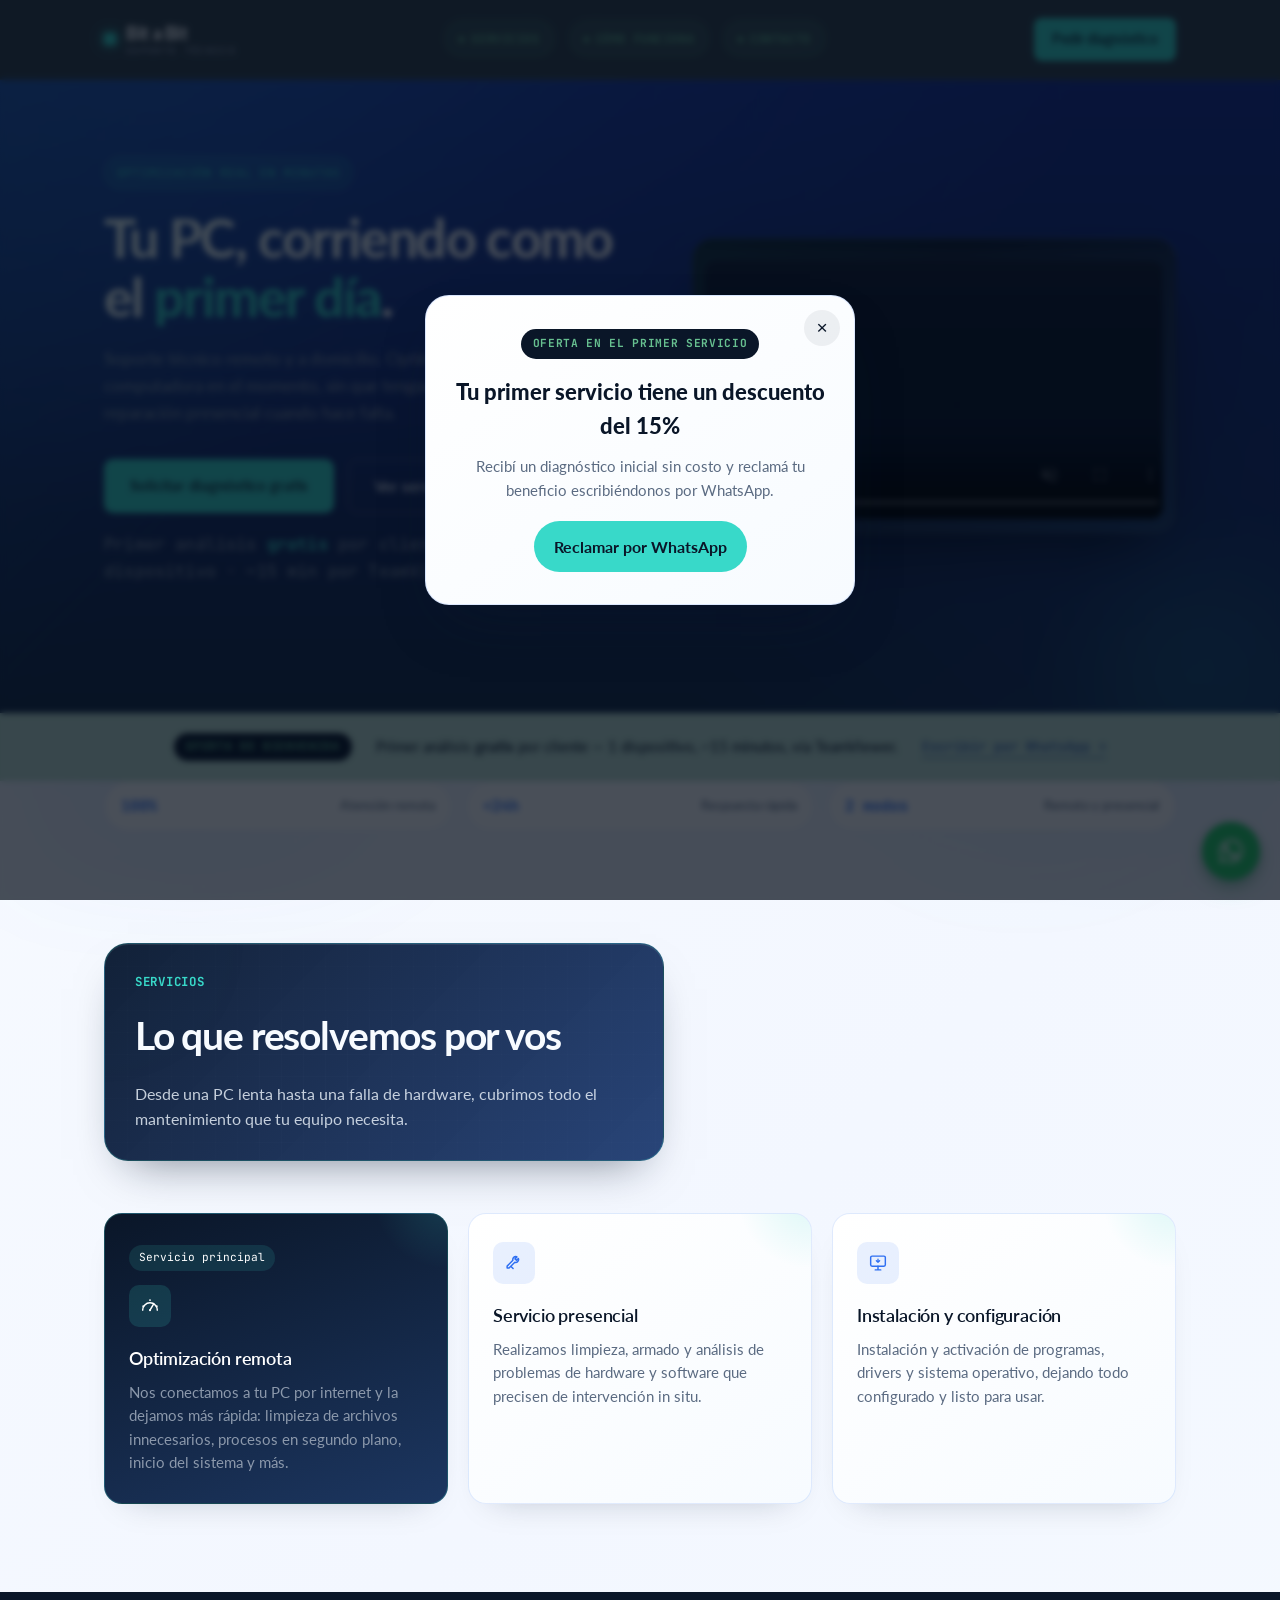
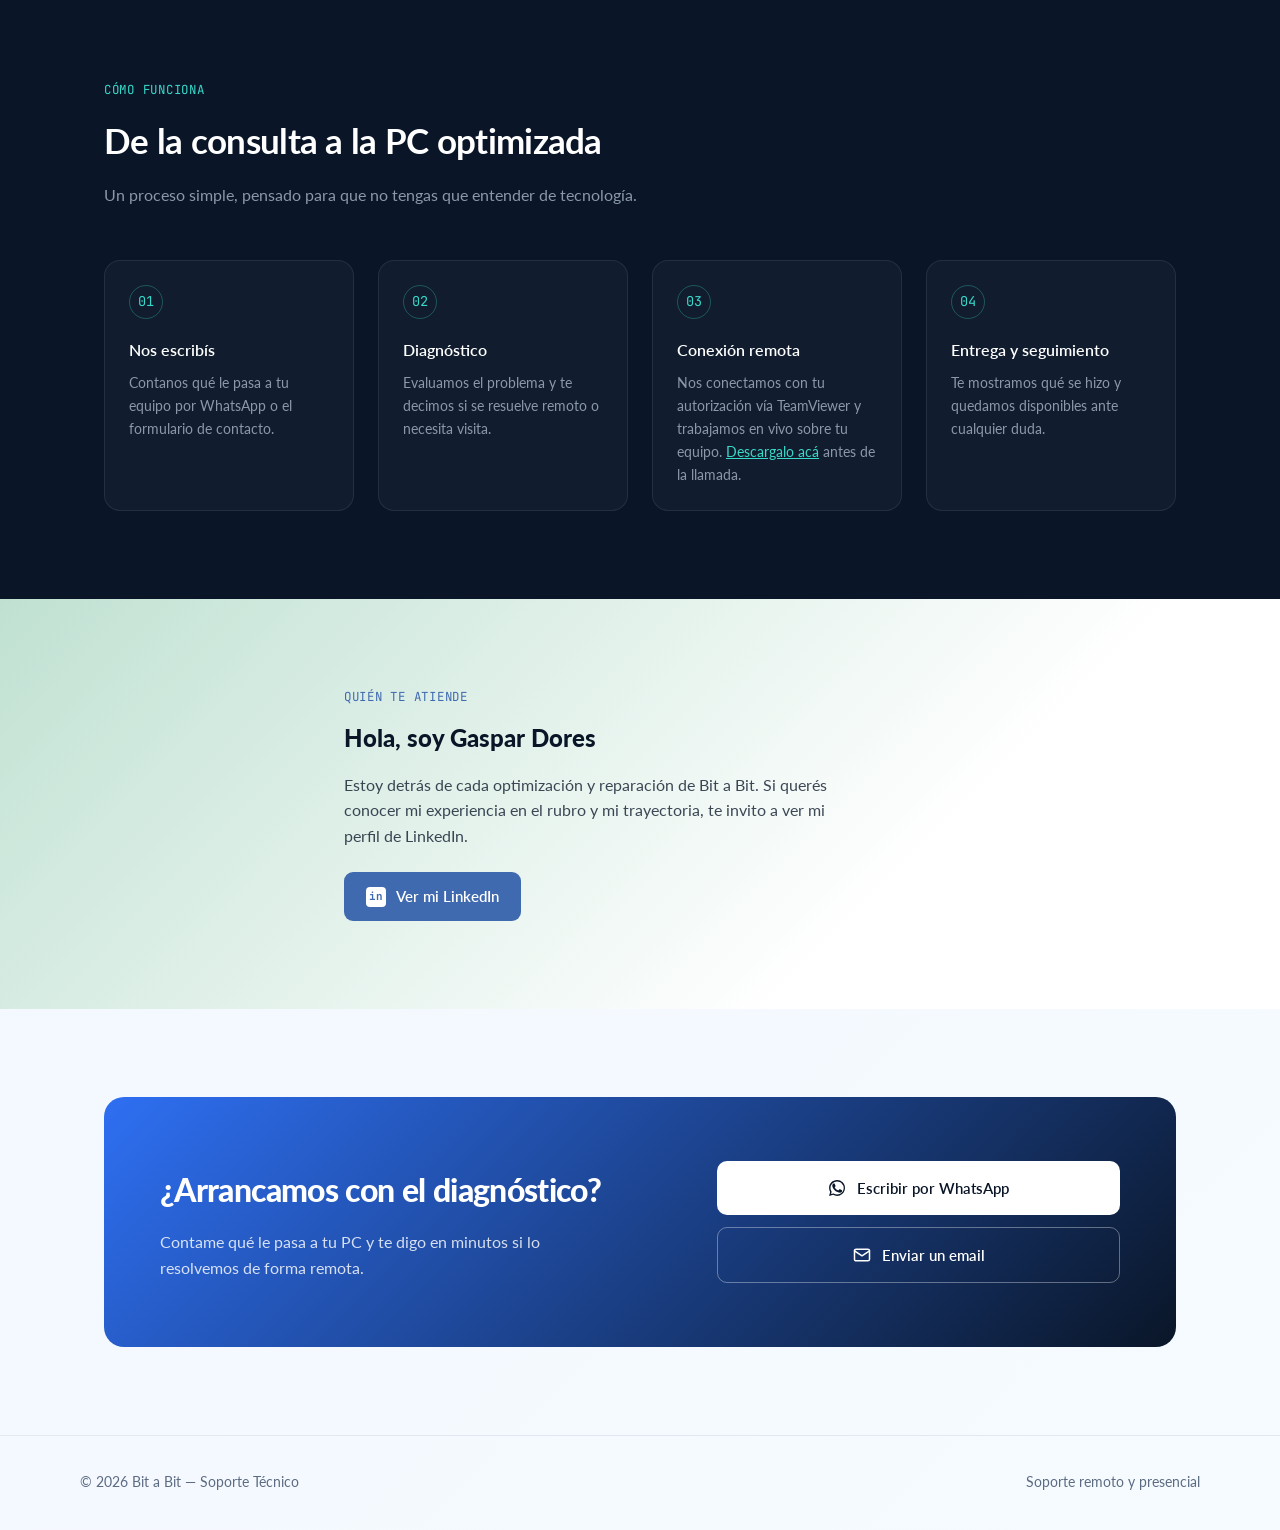
==== index.html @ b6ad1f5f "Add floating WhatsApp button and services catalog page Catalog page and its nav links are kept comme" ====
<!DOCTYPE html>
<html lang="es">
<head>
<meta charset="UTF-8">
<meta name="viewport" content="width=device-width, initial-scale=1.0">
<title>Bit a Bit — Soporte Técnico</title>
<link rel="preconnect" href="https://fonts.googleapis.com">
<link href="https://fonts.googleapis.com/css2?family=Lato:wght@400;500;700;900&family=JetBrains+Mono:wght@400;500;600&display=swap" rel="stylesheet">
<link rel="stylesheet" href="bit-a-bit.css">
<!-- Google Tag Manager -->
<script>(function(w,d,s,l,i){w[l]=w[l]||[];w[l].push({'gtm.start':
new Date().getTime(),event:'gtm.js'});var f=d.getElementsByTagName(s)[0],
j=d.createElement(s),dl=l!='dataLayer'?'&l='+l:'';j.async=true;j.src=
'https://www.googletagmanager.com/gtm.js?id='+i+dl;f.parentNode.insertBefore(j,f);
})(window,document,'script','dataLayer','GTM-MMN7HMH4');</script>
<!-- End Google Tag Manager -->
<script async src="https://www.googletagmanager.com/gtag/js?id=AW-18356510263"></script>
<script>
  window.dataLayer = window.dataLayer || [];
  function gtag(){dataLayer.push(arguments);}
  gtag('js', new Date());

  gtag('config', 'AW-18356510263');
</script>
</head>
<body>
<!-- Google Tag Manager (noscript) -->
<noscript><iframe src="https://www.googletagmanager.com/ns.html?id=GTM-MMN7HMH4"
height="0" width="0" style="display:none;visibility:hidden"></iframe></noscript>
<!-- End Google Tag Manager (noscript) -->
<header>
  <div class="nav">
    <div class="logo">
      <span class="logo-mark"></span>
      <div class="logo-text">
        <span class="logo-name">Bit a Bit</span>
        <span class="logo-sub">Soporte Técnico</span>
      </div>
    </div>
    <ul class="nav-links">
      <li><a href="#servicios">Servicios</a></li>
      <!-- <li><a href="servicios.html">Catálogo</a></li> -->
      <li><a href="#proceso">Cómo funciona</a></li>
      <li><a href="#contacto">Contacto</a></li>
    </ul>
    <a href="#contacto" class="nav-cta">Pedir diagnóstico</a>
  </div>
</header>

<section class="hero">
  <div class="hero-grid wrap">
    <div>
      <div class="hero-badge">Optimización real en minutos</div>
      <h1>Tu PC, corriendo como el <span>primer día</span>.</h1>
      <p>Soporte técnico remoto y a domicilio. Optimizamos tu computadora en el momento, sin que tengas que moverte, y con reparación presencial cuando hace falta.</p>
      <div class="btn-row">
        <a href="#contacto" class="btn-primary">Solicitar diagnóstico gratis</a>
        <a href="#servicios" class="btn-ghost">Ver servicios</a>
      </div>
      <p class="hero-note">Primer análisis <strong>gratis</strong> por cliente · 1 dispositivo · ~15 min por TeamViewer</p>
    </div>

    <div class="hero-video-card">
      <div class="term-bar minimalist-bar"></div>
      <div class="hero-video-shell">
        <div class="video-card active" data-video="0">
          <div class="video-stage">
            <div class="video-caption before">Antes</div>
            <video class="hero-video" autoplay muted playsinline controls poster="https://images.unsplash.com/photo-1518770660439-4636190af475?auto=format&fit=crop&w=1200&q=80">
              <source src="./WhatsApp%20Video%202026-07-29%20at%2013.23.21.mp4" type="video/mp4">
              Tu navegador no soporta reproducción de video.
            </video>
          </div>
        </div>
        <div class="video-card" data-video="1" hidden>
          <div class="video-stage">
            <div class="video-caption after">Después</div>
            <video class="hero-video" autoplay muted playsinline controls poster="https://images.unsplash.com/photo-1518770660439-4636190af475?auto=format&fit=crop&w=1200&q=80">
              <source src="./WhatsApp%20Video%202026-07-29%20at%2013.23.25.mp4" type="video/mp4">
              Tu navegador no soporta reproducción de video.
            </video>
          </div>
        </div>
      </div>
    </div>
  </div>
</section>

<section class="offer">
  <div class="wrap offer-inner">
    <span class="offer-badge">Oferta de bienvenida</span>
    <p>Primer análisis <strong>gratis</strong> por cliente — 1 dispositivo, ~15 minutos, vía TeamViewer.</p>
    <a href="https://wa.me/5491173690680" target="_blank" rel="noopener" class="offer-link">Escribir por WhatsApp →</a>
  </div>
</section>

<section class="trust-strip">
  <div class="wrap trust-strip-inner">
    <div class="trust-pill"><strong>100%</strong><span>Atención remota</span></div>
    <div class="trust-pill"><strong>&lt;24h</strong><span>Respuesta rápida</span></div>
    <div class="trust-pill"><strong>2 modos</strong><span>Remoto y presencial</span></div>
  </div>
</section>

<section id="servicios">
  <div class="wrap">
    <div class="section-head">
      <div class="section-eyebrow">Servicios</div>
      <h2>Lo que resolvemos por vos</h2>
      <p>Desde una PC lenta hasta una falla de hardware, cubrimos todo el mantenimiento que tu equipo necesita.</p>
      <!-- <a href="servicios.html" class="catalog-link">Ver catálogo completo con ejemplos →</a> -->
    </div>
    <div class="services-grid">
      <div class="service-card featured">
        <span class="tag">Servicio principal</span>
        <div class="service-icon">
          <svg viewBox="0 0 24 24" fill="none" stroke="currentColor" stroke-width="1.6" stroke-linecap="round" stroke-linejoin="round">
            <path d="M4 16.5a8 8 0 1 1 16 0"/>
            <path d="M12 16.5 16.2 9.3"/>
            <circle cx="12" cy="16.5" r="1.1" fill="currentColor" stroke="none"/>
            <path d="M4.6 12.2h.01M19.4 12.2h.01M12 5.5h.01" stroke-width="2"/>
          </svg>
        </div>
        <h3>Optimización remota</h3>
        <p>Nos conectamos a tu PC por internet y la dejamos más rápida: limpieza de archivos innecesarios, procesos en segundo plano, inicio del sistema y más.</p>
      </div>
      <div class="service-card">
        <div class="service-icon">
          <svg viewBox="0 0 24 24" fill="none" stroke="currentColor" stroke-width="1.6" stroke-linecap="round" stroke-linejoin="round">
            <path d="M15 5.2a3.2 3.2 0 0 0-4.2 3.9L4.5 15.4v2.1h2.1l6.3-6.3a3.2 3.2 0 0 0 3.9-4.2l-2.1 2.1-1.6-1.6 2.1-2.1z"/>
            <path d="M8.7 15.8 11 18.1"/>
          </svg>
        </div>
        <h3>Servicio presencial</h3>
        <p>Realizamos limpieza, armado y análisis de problemas de hardware y software que precisen de intervención in situ.</p>
      </div>
      <div class="service-card">
        <div class="service-icon">
          <svg viewBox="0 0 24 24" fill="none" stroke="currentColor" stroke-width="1.6" stroke-linecap="round" stroke-linejoin="round">
            <rect x="4" y="4.5" width="16" height="11" rx="1.5"/>
            <path d="M9 19.5h6M12 15.5v4"/>
            <path d="M12 7.8v3.4M10.2 9.6l1.8 1.7 1.8-1.7" stroke-width="1.4"/>
          </svg>
        </div>
        <h3>Instalación y configuración</h3>
        <p>Instalación y activación de programas, drivers y sistema operativo, dejando todo configurado y listo para usar.</p>
      </div>
    </div>
  </div>
</section>

<section class="process" id="proceso">
  <div class="wrap">
    <div class="section-head">
      <div class="section-eyebrow">Cómo funciona</div>
      <h2>De la consulta a la PC optimizada</h2>
      <p>Un proceso simple, pensado para que no tengas que entender de tecnología.</p>
    </div>
    <div class="steps">
      <div class="step">
        <div class="step-num">01</div>
        <h3>Nos escribís</h3>
        <p>Contanos qué le pasa a tu equipo por WhatsApp o el formulario de contacto.</p>
      </div>
      <div class="step">
        <div class="step-num">02</div>
        <h3>Diagnóstico</h3>
        <p>Evaluamos el problema y te decimos si se resuelve remoto o necesita visita.</p>
      </div>
      <div class="step">
        <div class="step-num">03</div>
        <h3>Conexión remota</h3>
        <p>Nos conectamos con tu autorización vía TeamViewer y trabajamos en vivo sobre tu equipo. <a href="https://www.teamviewer.com/en/download/" target="_blank" rel="noopener" style="color:var(--cyan-400);text-decoration:underline;">Descargalo acá</a> antes de la llamada.</p>
      </div>
      <div class="step">
        <div class="step-num">04</div>
        <h3>Entrega y seguimiento</h3>
        <p>Te mostramos qué se hizo y quedamos disponibles ante cualquier duda.</p>
      </div>
    </div>
  </div>
</section>

<section class="about">
  <div class="wrap about-inner">
    <div class="about-text">
      <div class="section-eyebrow" style="color:var(--blue-alt)">Quién te atiende</div>
      <h2>Hola, soy Gaspar Dores</h2>
      <p>Estoy detrás de cada optimización y reparación de Bit a Bit. Si querés conocer mi experiencia en el rubro y mi trayectoria, te invito a ver mi perfil de LinkedIn.</p>
      <a href="https://www.linkedin.com/in/gaspar-dores-20104b178/" target="_blank" rel="noopener" class="linkedin-btn">
        <span class="li-badge">in</span> Ver mi LinkedIn
      </a>
    </div>
  </div>
</section>

<!--
<section id="opiniones">
  <div class="wrap">
    <div class="section-head">
      <div class="section-eyebrow">Opiniones</div>
      <h2>Lo que dicen los clientes</h2>
      <p>Dejá tu comentario y calificá el servicio — nos ayuda a mejorar y a que otros sepan qué esperar.</p>
    </div>

    <div class="reviews-summary" id="reviews-summary" hidden>
      <div class="reviews-score" id="reviews-score">–</div>
      <div>
        <div class="review-stars" id="reviews-score-stars">☆☆☆☆☆</div>
        <div class="reviews-score-sub" id="reviews-score-sub">Todavía no hay opiniones</div>
      </div>
    </div>

    <div class="reviews-grid" id="reviews-grid">
      <p class="reviews-empty">Cargando opiniones…</p>
    </div>

    <form class="review-form" id="review-form" novalidate>
      <h3>Dejá tu opinión</h3>
      <div class="review-form-row">
        <label for="review-name">Nombre</label>
        <input type="text" id="review-name" name="name" maxlength="60" required placeholder="Tu nombre">
      </div>
      <div class="review-form-row">
        <label for="review-service">Servicio (opcional)</label>
        <input type="text" id="review-service" name="service" maxlength="60" placeholder="Ej: Optimización remota">
      </div>
      <div class="review-form-row">
        <label>Calificación</label>
        <div class="star-rating" role="radiogroup" aria-label="Calificación">
          <input type="radio" id="star5" name="rating" value="5" required><label for="star5" title="5 estrellas">★</label>
          <input type="radio" id="star4" name="rating" value="4"><label for="star4" title="4 estrellas">★</label>
          <input type="radio" id="star3" name="rating" value="3"><label for="star3" title="3 estrellas">★</label>
          <input type="radio" id="star2" name="rating" value="2"><label for="star2" title="2 estrellas">★</label>
          <input type="radio" id="star1" name="rating" value="1"><label for="star1" title="1 estrella">★</label>
        </div>
      </div>
      <div class="review-form-row">
        <label for="review-comment">Comentario</label>
        <textarea id="review-comment" name="comment" maxlength="500" rows="4" required placeholder="Contanos tu experiencia..."></textarea>
      </div>
      <input type="text" id="review-website" name="website" class="review-honeypot" tabindex="-1" autocomplete="off" aria-hidden="true">
      <button type="submit" class="btn-primary review-submit">Enviar opinión</button>
      <p class="review-form-note" id="review-form-note" role="status" aria-live="polite"></p>
    </form>
  </div>
</section>
-->

<section id="contacto">
  <div class="wrap">
    <div class="contact">
      <div>
        <h2>¿Arrancamos con el diagnóstico?</h2>
        <p>Contame qué le pasa a tu PC y te digo en minutos si lo resolvemos de forma remota.</p>
      </div>
      <div class="contact-actions">
        <a href="https://wa.me/5491173690680" class="contact-btn">
          <svg viewBox="0 0 24 24" fill="currentColor" aria-hidden="true"><path d="M17.47 14.38c-.29-.14-1.7-.84-1.96-.93-.26-.1-.46-.14-.65.14-.2.29-.75.93-.92 1.12-.17.2-.34.22-.63.08-.29-.15-1.22-.45-2.32-1.43-.86-.76-1.44-1.71-1.61-2-.17-.29-.02-.44.13-.59.13-.13.29-.34.44-.51.15-.17.2-.29.29-.48.1-.2.05-.37-.02-.51-.08-.15-.65-1.56-.89-2.14-.23-.56-.47-.48-.65-.49h-.56c-.2 0-.51.07-.78.37-.26.29-1.02 1-1.02 2.43s1.05 2.82 1.19 3.01c.15.2 2.06 3.14 4.99 4.4.7.3 1.24.48 1.66.61.7.22 1.34.19 1.84.12.56-.08 1.7-.7 1.94-1.37.24-.68.24-1.26.17-1.37-.07-.12-.26-.19-.55-.34z"/><path d="M12.04 2.5c-5.26 0-9.54 4.28-9.54 9.54 0 1.68.44 3.32 1.28 4.76L2.5 21.5l4.85-1.27a9.53 9.53 0 0 0 4.68 1.23h.01c5.26 0 9.54-4.28 9.54-9.54 0-2.55-.99-4.94-2.79-6.75a9.5 9.5 0 0 0-6.75-2.67zm0 17.32h-.01a7.9 7.9 0 0 1-4.03-1.1l-.29-.17-2.88.75.77-2.81-.19-.29a7.9 7.9 0 0 1-1.21-4.16c0-4.36 3.55-7.91 7.92-7.91 2.11 0 4.1.82 5.59 2.32a7.86 7.86 0 0 1 2.32 5.6c0 4.36-3.55 7.77-7.99 7.77z"/></svg>
          Escribir por WhatsApp
        </a>
        <a href="mailto:gaspar.e.dores@gmail.com" class="contact-btn outline">
          <svg viewBox="0 0 24 24" fill="none" stroke="currentColor" stroke-width="1.8" stroke-linecap="round" stroke-linejoin="round" aria-hidden="true"><rect x="3" y="5" width="18" height="14" rx="2"/><path d="m3 7 9 6 9-6"/></svg>
          Enviar un email
        </a>
      </div>
    </div>
  </div>
</section>

<div id="welcome-popup" class="welcome-popup" hidden role="dialog" aria-modal="true" aria-labelledby="welcome-popup-title">
  <div class="welcome-popup-backdrop" data-close="true"></div>
  <div class="welcome-popup-card">
    <button class="welcome-popup-close" type="button" aria-label="Cerrar popup">×</button>
    <span class="welcome-popup-badge">Oferta en el primer servicio</span>
    <h3 id="welcome-popup-title">Tu primer servicio tiene un descuento del 15%</h3>
    <p>Recibí un diagnóstico inicial sin costo y reclamá tu beneficio escribiéndonos por WhatsApp.</p>
    <a href="https://wa.me/5491173690680?text=Hola%20Bit%20a%20Bit,%20quiero%20reclamar%20mi%20an%C3%A1lisis%20gratuito" class="welcome-popup-cta" target="_blank" rel="noopener" data-gtm-click="whatsapp-popup">Reclamar por WhatsApp</a>
  </div>
</div>

<a href="https://wa.me/5491173690680?text=Hola%20Bit%20a%20Bit%2C%20quiero%20hacer%20una%20consulta" class="whatsapp-float" target="_blank" rel="noopener" aria-label="Escribir por WhatsApp" data-gtm-click="whatsapp-float">
  <svg viewBox="0 0 24 24" fill="currentColor" aria-hidden="true"><path d="M17.47 14.38c-.29-.14-1.7-.84-1.96-.93-.26-.1-.46-.14-.65.14-.2.29-.75.93-.92 1.12-.17.2-.34.22-.63.08-.29-.15-1.22-.45-2.32-1.43-.86-.76-1.44-1.71-1.61-2-.17-.29-.02-.44.13-.59.13-.13.29-.34.44-.51.15-.17.2-.29.29-.48.1-.2.05-.37-.02-.51-.08-.15-.65-1.56-.89-2.14-.23-.56-.47-.48-.65-.49h-.56c-.2 0-.51.07-.78.37-.26.29-1.02 1-1.02 2.43s1.05 2.82 1.19 3.01c.15.2 2.06 3.14 4.99 4.4.7.3 1.24.48 1.66.61.7.22 1.34.19 1.84.12.56-.08 1.7-.7 1.94-1.37.24-.68.24-1.26.17-1.37-.07-.12-.26-.19-.55-.34z"/><path d="M12.04 2.5c-5.26 0-9.54 4.28-9.54 9.54 0 1.68.44 3.32 1.28 4.76L2.5 21.5l4.85-1.27a9.53 9.53 0 0 0 4.68 1.23h.01c5.26 0 9.54-4.28 9.54-9.54 0-2.55-.99-4.94-2.79-6.75a9.5 9.5 0 0 0-6.75-2.67zm0 17.32h-.01a7.9 7.9 0 0 1-4.03-1.1l-.29-.17-2.88.75.77-2.81-.19-.29a7.9 7.9 0 0 1-1.21-4.16c0-4.36 3.55-7.91 7.92-7.91 2.11 0 4.1.82 5.59 2.32a7.86 7.86 0 0 1 2.32 5.6c0 4.36-3.55 7.77-7.99 7.77z"/></svg>
</a>

<footer>
  <div class="footer-inner">
    <div>© 2026 Bit a Bit — Soporte Técnico</div>
    <div>Soporte remoto y presencial</div>
  </div>
</footer>

<script>
  const popup = document.getElementById('welcome-popup');
  const popupStorageKey = 'bitabit-welcome-popup-shown';

  function closeWelcomePopup(){
    if (!popup) return;
    popup.hidden = true;
    localStorage.setItem(popupStorageKey, '1');
  }

  if (popup && !localStorage.getItem(popupStorageKey)) {
    window.setTimeout(() => {
      popup.hidden = false;
    }, 800);
  }

  popup?.querySelector('.welcome-popup-close')?.addEventListener('click', closeWelcomePopup);
  popup?.querySelector('.welcome-popup-backdrop')?.addEventListener('click', closeWelcomePopup);
  document.addEventListener('click', (event) => {
    const popupTarget = event.target.closest('[data-gtm-click="whatsapp-popup"]');
    if (popupTarget) {
      window.dataLayer = window.dataLayer || [];
      window.dataLayer.push({
        event: 'whatsapp_popup_click',
        eventCategory: 'popup',
        eventAction: 'click_whatsapp',
        eventLabel: 'welcome_popup'
      });
    }

    const floatTarget = event.target.closest('[data-gtm-click="whatsapp-float"]');
    if (floatTarget) {
      window.dataLayer = window.dataLayer || [];
      window.dataLayer.push({
        event: 'whatsapp_float_click',
        eventCategory: 'floating_button',
        eventAction: 'click_whatsapp',
        eventLabel: 'floating_whatsapp'
      });
    }
  });
  document.addEventListener('keydown', (event) => {
    if (event.key === 'Escape' && popup && !popup.hidden) {
      closeWelcomePopup();
    }
  });

  let currentVideo = 0;
  const videos = Array.from(document.querySelectorAll('.video-card'));
  const videoElements = videos.map((videoCard) => videoCard.querySelector('video'));

  function showVideo(index){
    currentVideo = (index + videos.length) % videos.length;
    videos.forEach((videoCard, videoIndex) => {
      const isActive = videoIndex === currentVideo;
      videoCard.hidden = !isActive;
      const video = videoCard.querySelector('video');

      if (isActive) {
        video.currentTime = 0;
        video.play().catch(() => {});
      } else {
        video.pause();
      }
    });
  }

  if(videos.length){
    showVideo(0);
    videoElements.forEach((video) => {
      video.addEventListener('ended', () => {
        showVideo(currentVideo + 1);
      });
    });
  }
</script>

<!--
<script type="module">
  import { initializeApp } from "https://www.gstatic.com/firebasejs/10.13.0/firebase-app.js";
  import {
    getFirestore, collection, addDoc, serverTimestamp,
    query, orderBy, limit, onSnapshot
  } from "https://www.gstatic.com/firebasejs/10.13.0/firebase-firestore.js";

  // TODO: reemplazar con la configuración de tu proyecto Firebase
  // (Firebase Console > Configuración del proyecto > Tus apps > SDK setup and configuration)
  const firebaseConfig = {
    apiKey: "TU_API_KEY",
    authDomain: "TU_PROYECTO.firebaseapp.com",
    projectId: "TU_PROYECTO",
    storageBucket: "TU_PROYECTO.appspot.com",
    messagingSenderId: "TU_SENDER_ID",
    appId: "TU_APP_ID"
  };

  const reviewsGrid = document.getElementById('reviews-grid');
  const summaryEl = document.getElementById('reviews-summary');
  const scoreEl = document.getElementById('reviews-score');
  const scoreStarsEl = document.getElementById('reviews-score-stars');
  const scoreSubEl = document.getElementById('reviews-score-sub');
  const form = document.getElementById('review-form');
  const formNote = document.getElementById('review-form-note');

  function starString(n){
    const full = Math.min(5, Math.max(0, Math.round(n)));
    return '★★★★★☆☆☆☆☆'.slice(5 - full, 10 - full);
  }

  function escapeHtml(str){
    const div = document.createElement('div');
    div.textContent = str;
    return div.innerHTML;
  }

  function renderReviews(docs){
    if (!docs.length){
      reviewsGrid.innerHTML = '<p class="reviews-empty">Sé el primero en dejar tu opinión.</p>';
      summaryEl.hidden = true;
      return;
    }

    let sum = 0;
    reviewsGrid.innerHTML = docs.map((data) => {
      sum += data.rating;
      const initials = (data.name || '').trim().slice(0, 2).toUpperCase() || 'NC';
      return `
        <div class="review-card">
          <div class="review-stars">${starString(data.rating)}</div>
          <p class="review-text">"${escapeHtml(data.comment || '')}"</p>
          <div class="review-author">
            <div class="review-avatar">${escapeHtml(initials)}</div>
            <div>
              <div class="review-name">${escapeHtml(data.name || 'Cliente')}</div>
              ${data.service ? `<div class="review-meta">${escapeHtml(data.service)}</div>` : ''}
            </div>
          </div>
        </div>`;
    }).join('');

    const avg = sum / docs.length;
    scoreEl.textContent = avg.toFixed(1);
    scoreStarsEl.textContent = starString(avg);
    scoreSubEl.textContent = `Basado en ${docs.length} opinión${docs.length === 1 ? '' : 'es'}`;
    summaryEl.hidden = false;
  }

  try {
    const app = initializeApp(firebaseConfig);
    const db = getFirestore(app);
    const reviewsQuery = query(collection(db, 'reviews'), orderBy('createdAt', 'desc'), limit(30));

    onSnapshot(reviewsQuery, (snapshot) => {
      renderReviews(snapshot.docs.map((d) => d.data()));
    }, (error) => {
      console.error('Error cargando opiniones', error);
      reviewsGrid.innerHTML = '<p class="reviews-empty">No se pudieron cargar las opiniones.</p>';
    });

    form?.addEventListener('submit', async (event) => {
      event.preventDefault();
      formNote.textContent = '';
      formNote.className = 'review-form-note';

      const nameInput = form.querySelector('#review-name');
      const commentInput = form.querySelector('#review-comment');
      const serviceInput = form.querySelector('#review-service');
      const ratingInput = form.querySelector('input[name="rating"]:checked');
      const honeypot = form.querySelector('#review-website');

      if (honeypot.value) return;

      const name = nameInput.value.trim();
      const comment = commentInput.value.trim();
      const service = serviceInput.value.trim();
      const rating = ratingInput ? Number(ratingInput.value) : 0;

      if (!name || !comment || !rating){
        formNote.textContent = 'Completá tu nombre, una calificación y un comentario.';
        formNote.className = 'review-form-note error';
        return;
      }

      const cooldownKey = 'bitabit-last-review';
      const last = Number(localStorage.getItem(cooldownKey) || 0);
      if (Date.now() - last < 60000){
        formNote.textContent = 'Ya enviaste una opinión hace poco, ¡gracias!';
        formNote.className = 'review-form-note error';
        return;
      }

      const submitBtn = form.querySelector('.review-submit');
      submitBtn.disabled = true;

      try {
        await addDoc(collection(db, 'reviews'), {
          name: name.slice(0, 60),
          service: service.slice(0, 60),
          comment: comment.slice(0, 500),
          rating,
          createdAt: serverTimestamp()
        });
        localStorage.setItem(cooldownKey, String(Date.now()));
        form.reset();
        formNote.textContent = '¡Gracias por tu opinión!';
        formNote.className = 'review-form-note success';
      } catch (error) {
        console.error('Error enviando opinión', error);
        formNote.textContent = 'No se pudo enviar. Probá de nuevo en un momento.';
        formNote.className = 'review-form-note error';
      } finally {
        submitBtn.disabled = false;
      }
    });
  } catch (error) {
    console.error('Firebase no configurado', error);
    reviewsGrid.innerHTML = '<p class="reviews-empty">Las opiniones no están disponibles todavía.</p>';
  }
</script>
-->

</body>
</html>
---- bit-a-bit.css ----
:root{
  --navy-950:#0A1628;
  --navy-800:#142845;
  --navy-700:#1c3660;
  --blue-600:#2E6FF2;
  --blue-500:#4A82F5;
  --cyan-400:#38D9C9;
  --slate-600:#5B6B82;
  --slate-400:#8B98AB;
  --paper:#F5F7FA;
  --white:#FFFFFF;
  --line:#E3E8F0;
  --mint-400:#67C090;
  --blue-alt:#406AAF;
  --mint-200:#C0E1D2;
}
*{margin:0;padding:0;box-sizing:border-box;}
html{scroll-behavior:smooth;}
body{
  font-family:'Lato',sans-serif;
  color:var(--navy-950);
  background:
    radial-gradient(circle at top left, rgba(56,217,201,0.12), transparent 24%),
    radial-gradient(circle at 90% 10%, rgba(46,111,242,0.12), transparent 20%),
    linear-gradient(135deg, #f8fbff 0%, #f3f7ff 45%, #f6fbff 100%);
  line-height:1.6;
  position:relative;
  overflow-x:hidden;
}
body::before{
  content:"";
  position:fixed;
  inset:0;
  pointer-events:none;
  z-index:-1;
  background-image:
    linear-gradient(rgba(46,111,242,0.05) 1px, transparent 1px),
    linear-gradient(90deg, rgba(46,111,242,0.05) 1px, transparent 1px),
    radial-gradient(circle at 20% 20%, rgba(56,217,201,0.08), transparent 18%),
    radial-gradient(circle at 80% 30%, rgba(64,106,175,0.08), transparent 18%);
  background-size:32px 32px, 32px 32px, auto, auto;
  mask-image:linear-gradient(180deg, rgba(0,0,0,.75), transparent 92%);
}
body::after{
  content:"";
  position:fixed;
  inset:0;
  pointer-events:none;
  z-index:-1;
  background:
    radial-gradient(circle at 15% 80%, rgba(46,111,242,0.08), transparent 22%),
    radial-gradient(circle at 80% 70%, rgba(56,217,201,0.08), transparent 24%);
  filter:blur(40px);
}
h1,h2,h3,.display,.logo-name{font-family:'Lato',sans-serif;font-weight:900;}
.mono{font-family:'JetBrains Mono',monospace;}
a{text-decoration:none;color:inherit;}
img{max-width:100%;display:block;}
.wrap{max-width:1120px;margin:0 auto;padding:0 24px;}

/* ---------- HEADER ---------- */
header{
  position:sticky;top:0;z-index:50;
  background:rgba(37,52,63,0.94);
  backdrop-filter:blur(8px);
  border-bottom:1px solid rgba(255,255,255,0.08);
}
.nav{display:flex;align-items:center;justify-content:space-between;padding:18px 24px;max-width:1120px;margin:0 auto;}
.logo{display:flex;align-items:center;gap:10px;color:var(--white);font-weight:700;font-size:1.15rem;letter-spacing:-0.02em;}
.logo-text{display:flex;flex-direction:column;line-height:1.15;}
.logo-name{font-family:'Lato',sans-serif;font-weight:900;font-size:1.15rem;color:var(--white);}
.logo-sub{font-family:'JetBrains Mono',monospace;font-size:0.6rem;letter-spacing:0.14em;text-transform:uppercase;color:var(--slate-400);margin-top:1px;}
.logo-mark{width:12px;height:12px;border-radius:3px;background:var(--cyan-400);box-shadow:0 0 12px var(--cyan-400);}
.nav-links{display:none;gap:14px;list-style:none;color:#A5D6A7;}
.nav-links a{
  display:inline-flex;align-items:center;gap:7px;
  font-family:'JetBrains Mono',monospace;
  font-size:0.72rem;font-weight:600;text-transform:uppercase;letter-spacing:0.05em;
  color:var(--mint-400);
  background:rgba(103,192,144,0.10);
  padding:9px 14px;border-radius:999px;
  border:1px solid rgba(103,192,144,0.24);
  transition:all .2s ease;
  white-space:nowrap;
  box-shadow:0 6px 16px -10px rgba(0,0,0,0.35);
}
.nav-links a::before{
  content:'';width:5px;height:5px;border-radius:50%;background:var(--mint-400);
  transition:all .2s ease;
}
.nav-links a:hover{background:linear-gradient(135deg, var(--cyan-400), #5bd8c8);color:var(--navy-950);border-color:transparent;transform:translateY(-1px);box-shadow:0 10px 20px -10px rgba(56,217,201,0.35);} 
.nav-links a:hover::before{background:var(--navy-950);box-shadow:0 0 8px rgba(10,22,40,0.25);}
.nav-cta{
  background:var(--cyan-400);color:var(--navy-950);font-weight:600;font-size:0.88rem;
  padding:10px 18px;border-radius:8px;transition:transform .15s, box-shadow .15s;
}
.nav-cta:hover{transform:translateY(-1px);box-shadow:0 6px 16px rgba(56,217,201,0.35);}
.nav-cta{display:none;}
@media(min-width:700px){ .nav-links{display:flex;} .nav-cta{display:inline-block;} }

/* ---------- HERO ---------- */
.hero{
  background:radial-gradient(ellipse 900px 500px at 15% -10%, rgba(46,111,242,0.35), transparent),
             linear-gradient(180deg, #162E93, #142866 60%, var(--navy-800));
  color:var(--white);
  padding:76px 24px 96px;
  position:relative;
  overflow:hidden;
}
.hero::before{
  content:"";
  position:absolute;
  inset:0;
  background:
    linear-gradient(135deg, rgba(56,217,201,0.16), transparent 34%),
    linear-gradient(325deg, rgba(46,111,242,0.18), transparent 28%);
  pointer-events:none;
}
.hero::after{
  content:"";
  position:absolute;
  right:-6%;
  bottom:-18%;
  width:320px;
  height:320px;
  background:radial-gradient(circle, rgba(56,217,201,0.16), transparent 70%);
  filter:blur(20px);
  pointer-events:none;
}
.hero-grid{
  max-width:1120px;margin:0 auto;
  display:grid;grid-template-columns:1fr;gap:52px;align-items:center;
}
@media(min-width:900px){ .hero-grid{grid-template-columns:1.05fr 0.95fr;} }
.eyebrow{
  display:inline-flex;align-items:center;gap:8px;
  font-family:'JetBrains Mono',monospace;font-size:0.78rem;color:var(--cyan-400);
  background:rgba(56,217,201,0.08);border:1px solid rgba(56,217,201,0.25);
  padding:6px 12px;border-radius:20px;margin-bottom:22px;
}
.eyebrow .dot{width:6px;height:6px;border-radius:50%;background:var(--cyan-400);animation:pulse 1.6s infinite;}
@keyframes pulse{0%,100%{opacity:1;}50%{opacity:.3;}}
.hero h1{font-size:clamp(2.1rem,4.4vw,3.4rem);font-weight:700;letter-spacing:-0.03em;line-height:1.08;margin-bottom:20px;}
.hero h1 span{color:var(--cyan-400);}
.hero p{font-size:1.05rem;color:var(--slate-400);max-width:480px;margin-bottom:32px;}
.btn-row{display:flex;flex-wrap:wrap;gap:14px;}
.btn-primary{
  background:var(--cyan-400);color:var(--navy-950);font-weight:600;padding:14px 26px;border-radius:9px;
  font-size:0.95rem;transition:transform .15s, box-shadow .15s;
}
.btn-primary:hover{transform:translateY(-2px);box-shadow:0 10px 24px rgba(56,217,201,0.3);}
.btn-ghost{
  border:1px solid rgba(255,255,255,0.25);color:var(--white);font-weight:600;padding:14px 26px;border-radius:9px;
  font-size:0.95rem;transition:background .15s;
}
.btn-ghost:hover{background:rgba(255,255,255,0.06);}
.hero-badge{
  display:inline-flex;align-items:center;gap:8px;
  font-family:'JetBrains Mono',monospace;font-size:0.74rem;text-transform:uppercase;letter-spacing:0.08em;
  color:var(--cyan-400);background:rgba(56,217,201,0.12);border:1px solid rgba(56,217,201,0.22);
  padding:7px 12px;border-radius:999px;margin-bottom:18px;
}
.hero-note{font-family:'JetBrains Mono',monospace;font-size:0.78rem;color:var(--mint-200);margin-top:18px;letter-spacing:0.01em;}
.hero-note strong{color:var(--cyan-400);}

/* ---------- HERO VIDEO ---------- */
.hero-video-card{
  background:linear-gradient(145deg, rgba(8,16,31,0.98), rgba(20,40,70,0.95));
  border:1px solid rgba(255,255,255,0.12);
  border-radius:22px;
  box-shadow:0 28px 60px -24px rgba(0,0,0,0.7), inset 0 1px 0 rgba(255,255,255,0.06);
  overflow:hidden;
  position:relative;
}
.hero-video-card::before{
  content:"";
  position:absolute;inset:0;
  background:linear-gradient(135deg, rgba(56,217,201,0.12), transparent 36%, rgba(46,111,242,0.14));
  pointer-events:none;
}
.hero-video{width:100%;display:block;aspect-ratio:16/9;object-fit:cover;background:#0F172A;transform:scale(1.08);object-position:center 18%;}
.term-bar{display:flex;align-items:center;justify-content:space-between;gap:8px;padding:0;height:10px;background:transparent;border-bottom:none;} 
.term-dot{width:10px;height:10px;border-radius:50%;}
.minimalist-bar{background:transparent;}
.bar-title{font-family:'JetBrains Mono',monospace;font-size:0.74rem;letter-spacing:0.08em;text-transform:uppercase;color:var(--slate-400);}
.bar-status{display:flex;align-items:center;gap:8px;}
.bar-pill{display:inline-flex;align-items:center;gap:6px;padding:5px 10px;border-radius:999px;background:rgba(56,217,201,0.12);color:var(--cyan-400);font-family:'JetBrains Mono',monospace;font-size:0.68rem;letter-spacing:0.06em;text-transform:uppercase;}
.bar-pill::before{content:"";width:6px;height:6px;border-radius:50%;background:var(--cyan-400);box-shadow:0 0 8px var(--cyan-400);}

/* ---------- SECTION SHARED ---------- */
/* ---------- OFERTA ---------- */
.offer{background:var(--mint-200);padding:20px 24px;}
.offer-inner{display:flex;flex-wrap:wrap;align-items:center;justify-content:center;gap:14px 24px;text-align:center;}
.offer-badge{
  font-family:'JetBrains Mono',monospace;font-size:0.7rem;font-weight:700;text-transform:uppercase;letter-spacing:0.06em;
  background:var(--navy-950);color:var(--mint-400);padding:5px 12px;border-radius:20px;
}
.offer-inner p{font-family:'Lato',sans-serif;font-size:0.95rem;color:var(--navy-950);}
.offer-link{
  font-family:'JetBrains Mono',monospace;font-size:0.82rem;font-weight:600;color:var(--blue-alt);
  border-bottom:1px solid var(--blue-alt);white-space:nowrap;
}
.offer-link:hover{color:var(--navy-950);border-color:var(--navy-950);} 
.trust-strip{padding:0 24px 24px;}
.trust-strip-inner{display:grid;grid-template-columns:1fr;gap:14px;}
@media(min-width:720px){ .trust-strip-inner{grid-template-columns:repeat(3,1fr);} }
.trust-pill{display:flex;align-items:center;justify-content:space-between;gap:12px;background:var(--white);border:1px solid var(--line);border-radius:999px;padding:12px 16px;box-shadow:0 10px 24px -18px rgba(10,22,40,0.35);}
.trust-pill strong{font-family:'JetBrains Mono',monospace;color:var(--blue-600);font-size:0.95rem;}
.trust-pill span{color:var(--slate-600);font-size:0.84rem;}

/* ---------- RESEÑAS ---------- */
.reviews-grid{display:grid;grid-template-columns:1fr;gap:20px;}
@media(min-width:720px){ .reviews-grid{grid-template-columns:repeat(3,1fr);} }
.review-card{
  background:var(--white);border:1px solid var(--line);border-radius:14px;padding:26px 24px;
  display:flex;flex-direction:column;gap:14px;
}
.review-stars{color:var(--mint-400);font-size:1rem;letter-spacing:2px;}
.review-text{color:var(--navy-950);font-size:0.95rem;line-height:1.55;flex:1;}
.review-author{display:flex;align-items:center;gap:10px;margin-top:4px;}
.review-avatar{
  width:36px;height:36px;border-radius:50%;background:var(--blue-alt);color:var(--white);
  display:flex;align-items:center;justify-content:center;font-weight:700;font-size:0.85rem;flex-shrink:0;
}
.review-name{font-weight:700;font-size:0.9rem;}
.review-meta{color:var(--slate-600);font-size:0.78rem;}
.review-placeholder-tag{
  font-family:'JetBrains Mono',monospace;font-size:0.65rem;text-transform:uppercase;letter-spacing:0.06em;
  color:var(--slate-600);border:1px dashed var(--line);padding:3px 8px;border-radius:6px;align-self:flex-start;
}
.reviews-summary{display:flex;align-items:center;gap:14px;margin-bottom:42px;flex-wrap:wrap;}
.reviews-score{font-family:'JetBrains Mono',monospace;font-size:2.2rem;font-weight:700;color:var(--navy-950);}
.reviews-score-sub{color:var(--slate-600);font-size:0.85rem;}
.reviews-empty{color:var(--slate-600);font-size:0.95rem;grid-column:1/-1;}

/* ---------- FORMULARIO DE OPINIONES ---------- */
.review-form{
  margin-top:48px;max-width:560px;
  background:var(--white);border:1px solid var(--line);border-radius:18px;
  padding:32px 28px;box-shadow:0 18px 40px -26px rgba(10,22,40,0.24);
  display:flex;flex-direction:column;gap:18px;
}
.review-form h3{font-size:1.15rem;font-weight:700;}
.review-form-row{display:flex;flex-direction:column;gap:8px;}
.review-form-row label{font-size:0.85rem;font-weight:600;color:var(--navy-950);}
.review-form-row input[type="text"],
.review-form-row textarea{
  font-family:'Lato',sans-serif;font-size:0.92rem;color:var(--navy-950);
  border:1px solid var(--line);border-radius:10px;padding:11px 14px;
  background:var(--paper);resize:vertical;
}
.review-form-row input[type="text"]:focus,
.review-form-row textarea:focus{outline:none;border-color:var(--blue-500);background:var(--white);}
.review-honeypot{position:absolute;left:-9999px;width:1px;height:1px;opacity:0;pointer-events:none;}

.star-rating{display:flex;flex-direction:row-reverse;justify-content:flex-end;gap:4px;}
.star-rating input{position:absolute;opacity:0;width:0;height:0;}
.star-rating label{font-size:1.7rem;line-height:1;color:var(--line);cursor:pointer;transition:color .15s;}
.star-rating input:checked ~ label,
.star-rating label:hover,
.star-rating label:hover ~ label{color:var(--mint-400);}

.review-submit{align-self:flex-start;border:none;cursor:pointer;}
.review-form-note{font-size:0.85rem;min-height:1.2em;}
.review-form-note.success{color:var(--mint-400);}
.review-form-note.error{color:#d9534f;}

section{padding:88px 0;}
.section-head{max-width:560px;margin-bottom:52px;}
.section-eyebrow{font-family:'JetBrains Mono',monospace;font-size:0.78rem;color:var(--blue-600);letter-spacing:.06em;text-transform:uppercase;margin-bottom:12px;}
.section-head h2{font-size:clamp(1.6rem,3vw,2.2rem);font-weight:700;letter-spacing:-0.02em;margin-bottom:14px;}
.section-head p{color:var(--slate-600);font-size:1rem;}

#servicios .section-head{
  padding:28px 30px;
  border-radius:24px;
  background:
    linear-gradient(135deg, rgba(9,24,48,0.96), rgba(27,57,112,0.94)),
    radial-gradient(circle at top left, rgba(56,217,201,0.16), transparent 32%);
  border:1px solid rgba(56,217,201,0.24);
  box-shadow:0 22px 45px -24px rgba(10,22,40,0.55), inset 0 1px 0 rgba(255,255,255,0.08);
  position:relative;
  overflow:hidden;
}
#servicios .section-head::before{
  content:"";
  position:absolute;
  inset:0;
  background-image:
    linear-gradient(rgba(255,255,255,0.05) 1px, transparent 1px),
    linear-gradient(90deg, rgba(255,255,255,0.05) 1px, transparent 1px);
  background-size:22px 22px;
  opacity:0.22;
  pointer-events:none;
}
#servicios .section-head h2{
  font-size:clamp(1.9rem,3.2vw,2.45rem);
  letter-spacing:-0.03em;
  color:#f7fbff;
  position:relative;
  z-index:1;
}
#servicios .section-head p{
  color:rgba(240,247,255,0.8);
  position:relative;
  z-index:1;
}
#servicios .section-head .section-eyebrow{
  color:var(--cyan-400);
  font-weight:700;
  position:relative;
  z-index:1;
}
.catalog-link{
  display:inline-block;margin-top:14px;position:relative;z-index:1;
  font-family:'JetBrains Mono',monospace;font-size:0.82rem;font-weight:600;
  color:var(--cyan-400);border-bottom:1px solid var(--cyan-400);
}
.catalog-link:hover{color:var(--white);border-color:var(--white);}

/* ---------- SERVICIOS ---------- */
.services-grid{display:grid;grid-template-columns:1fr;gap:20px;}
@media(min-width:720px){ .services-grid{grid-template-columns:repeat(3,1fr);} }
.service-card,
.review-card,
.trust-pill{
  box-shadow:0 18px 40px -26px rgba(10,22,40,0.24);
}
.service-card{
  background:linear-gradient(145deg, #ffffff 0%, #f7fbff 100%);
  border:1px solid rgba(46,111,242,0.14);
  border-radius:18px;
  padding:28px 24px;
  transition:all .28s ease;
  position:relative;
  overflow:hidden;
  box-shadow:0 16px 34px -24px rgba(10,22,40,0.28);
}
.service-card::before{
  content:"";
  position:absolute;
  inset:0;
  background:linear-gradient(135deg, rgba(46,111,242,0.08), rgba(56,217,201,0.08));
  opacity:0;
  transition:opacity .28s ease;
  pointer-events:none;
}
.service-card::after{
  content:"";
  position:absolute;
  top:-30%;
  right:-20%;
  width:140px;
  height:140px;
  background:radial-gradient(circle, rgba(56,217,201,0.16), transparent 72%);
  transition:transform .28s ease;
  pointer-events:none;
}
.service-card:hover{
  border-color:rgba(56,217,201,0.34);
  transform:translateY(-6px) scale(1.01);
  box-shadow:0 24px 48px -22px rgba(46,111,242,0.28);
}
.service-card:hover::before{opacity:1;}
.service-card:hover::after{transform:scale(1.15) translate(-6px, 6px);}
.service-card.featured{background:linear-gradient(160deg,var(--navy-950),var(--navy-700));border-color:rgba(56,217,201,0.24);}
.service-card.featured::before{background:linear-gradient(135deg, rgba(56,217,201,0.14), rgba(46,111,242,0.2));}
.service-card.featured *{color:var(--white);}
.service-card.featured p{color:var(--slate-400);}
.service-icon{width:42px;height:42px;border-radius:10px;background:rgba(46,111,242,0.1);display:flex;align-items:center;justify-content:center;margin-bottom:18px;color:var(--blue-600);}
.service-icon svg{width:22px;height:22px;}
.service-card.featured .service-icon{background:rgba(56,217,201,0.15);color:var(--cyan-400);}
.service-card h3{font-size:1.1rem;font-weight:600;margin-bottom:8px;letter-spacing:-0.01em;}
.service-card p{color:var(--slate-600);font-size:0.92rem;}
.tag{
  display:inline-block;font-family:'JetBrains Mono',monospace;font-size:0.7rem;color:var(--cyan-400);
  background:rgba(56,217,201,0.12);padding:4px 10px;border-radius:20px;margin-bottom:14px;
}

/* ---------- RESULTADOS / VIDEOS ---------- */
.video-shell{width:100%;}
.hero-video-shell{display:flex;flex-direction:column;gap:12px;padding:12px 12px 14px;background:rgba(255,255,255,0.03);}
.video-card{display:block;background:transparent;border:none;border-radius:0;padding:0;box-shadow:none;animation:fadeInVideo .35s ease both;}
.video-card[hidden]{display:none;}
.video-stage{position:relative;overflow:hidden;border-radius:12px;background:#0F172A;}
.hero-video{width:100%;display:block;aspect-ratio:16/9;object-fit:cover;object-position:center 18%;transform:scale(1.05);filter:contrast(1.04) brightness(1.02) saturate(1.02);}
.video-stage::after{content:"";position:absolute;inset:0;background:linear-gradient(180deg, rgba(255,255,255,0.03), transparent 24%, rgba(0,0,0,0.08));pointer-events:none;}
.video-caption{position:absolute;left:14px;bottom:14px;z-index:2;padding:8px 12px;border-radius:999px;font-family:'JetBrains Mono',monospace;font-size:0.72rem;letter-spacing:0.08em;text-transform:uppercase;border:1px solid rgba(255,255,255,0.18);background:rgba(10,22,40,0.82);color:var(--white);box-shadow:0 8px 16px -10px rgba(0,0,0,0.45);} 
.video-caption.before{background:linear-gradient(135deg, rgba(255,95,87,0.2), rgba(255,95,87,0.1));color:#ffd9d6;border-color:rgba(255,95,87,0.3);} 
.video-caption.after{background:linear-gradient(135deg, rgba(56,217,201,0.22), rgba(56,217,201,0.1));color:#dffdf9;border-color:rgba(56,217,201,0.3);} 
/* ---------- PROCESO ---------- */
.process{background:var(--navy-950);color:var(--white);}
.process .section-head p{color:var(--slate-400);}
.process .section-eyebrow{color:var(--cyan-400);}
.steps{display:grid;grid-template-columns:1fr;gap:0;position:relative;}
@media(min-width:820px){ .steps{grid-template-columns:repeat(4,1fr);gap:24px;} }
.step{position:relative;padding:24px;border:1px solid rgba(255,255,255,0.08);border-radius:16px;background:rgba(255,255,255,0.03);}
.step-num{font-family:'JetBrains Mono',monospace;font-size:0.85rem;color:var(--cyan-400);border:1px solid rgba(56,217,201,0.3);width:34px;height:34px;border-radius:50%;display:flex;align-items:center;justify-content:center;margin-bottom:18px;}
.step h3{font-size:1.02rem;font-weight:600;margin-bottom:8px;}
.step p{color:var(--slate-400);font-size:0.9rem;}

/* ---------- CONFIANZA / STATS ---------- */
.trust{display:grid;grid-template-columns:repeat(2,1fr);gap:28px;}
@media(min-width:720px){ .trust{grid-template-columns:repeat(4,1fr);} }
.trust-item{text-align:left;border-left:2px solid var(--blue-500);padding-left:16px;}
.trust-num{font-family:'JetBrains Mono',monospace;font-size:1.9rem;font-weight:600;color:var(--navy-950);}
.trust-label{color:var(--slate-600);font-size:0.85rem;}

/* ---------- POPUP DE BIENVENIDA ---------- */
.welcome-popup[hidden]{display:none;}
.welcome-popup{
  position:fixed;inset:0;z-index:120;display:flex;align-items:center;justify-content:center;padding:24px;
}
.welcome-popup-backdrop{
  position:absolute;inset:0;background:rgba(4,12,24,0.72);backdrop-filter:blur(3px);
}
.welcome-popup-card{
  position:relative;z-index:1;width:min(100%, 430px);background:linear-gradient(145deg, #ffffff 0%, #f7fbff 100%);
  border:1px solid rgba(46,111,242,0.16);border-radius:24px;padding:32px 28px;box-shadow:0 28px 60px -24px rgba(10,22,40,0.45);
  text-align:center;
}
.welcome-popup-close{
  position:absolute;top:14px;right:14px;border:none;background:rgba(10,22,40,0.06);color:var(--navy-950);width:36px;height:36px;border-radius:50%;display:flex;align-items:center;justify-content:center;cursor:pointer;font-size:1.2rem;
}
.welcome-popup-badge{
  display:inline-flex;align-items:center;gap:8px;font-family:'JetBrains Mono',monospace;font-size:0.7rem;font-weight:700;text-transform:uppercase;letter-spacing:0.06em;background:var(--navy-950);color:var(--mint-400);padding:6px 12px;border-radius:20px;margin-bottom:16px;
}
.welcome-popup-card h3{font-size:1.35rem;margin-bottom:10px;color:var(--navy-950);}
.welcome-popup-card p{color:var(--slate-600);margin-bottom:18px;font-size:0.95rem;}
.welcome-popup-cta{
  display:inline-flex;align-items:center;justify-content:center;background:var(--cyan-400);color:var(--navy-950);font-weight:700;padding:13px 20px;border-radius:999px;transition:transform .15s, box-shadow .15s;
}
.welcome-popup-cta:hover{transform:translateY(-2px);box-shadow:0 12px 24px -12px rgba(56,217,201,0.45);} 

/* ---------- CONTACTO ---------- */
.contact{
  background:linear-gradient(135deg,var(--blue-600),var(--navy-950));
  color:var(--white);border-radius:20px;padding:56px 40px;
  display:grid;grid-template-columns:1fr;gap:32px;align-items:center;
}
@media(min-width:820px){ .contact{grid-template-columns:1.3fr 1fr;padding:64px 56px;} }
.contact h2{font-size:clamp(1.5rem,3vw,2rem);margin-bottom:14px;letter-spacing:-0.02em;}
.contact p{color:rgba(255,255,255,0.82);margin-bottom:0;max-width:420px;}
.contact-actions{display:flex;flex-direction:column;gap:12px;}
.contact-btn{
  background:var(--white);color:var(--navy-950);font-weight:600;padding:15px 22px;border-radius:10px;
  text-align:center;font-size:0.95rem;transition:transform .15s;
  display:flex;align-items:center;justify-content:center;gap:10px;
}
.contact-btn svg{width:20px;height:20px;flex-shrink:0;}
.contact-btn:hover{transform:translateY(-2px);}
.contact-btn.outline{background:transparent;border:1px solid rgba(255,255,255,0.35);color:var(--white);}

/* ---------- SOBRE MÍ / LINKEDIN ---------- */
.about{background:linear-gradient(135deg, var(--mint-200), var(--white) 70%);}
.about-inner{max-width:640px;}
.about h2{margin-bottom:14px;}
.about-text p{color:var(--navy-950);opacity:0.78;margin-bottom:24px;max-width:520px;}
.linkedin-btn{
  display:inline-flex;align-items:center;gap:10px;background:var(--blue-alt);color:var(--white);
  font-family:'Lato',sans-serif;font-weight:600;font-size:0.95rem;padding:12px 22px;border-radius:9px;
  transition:transform .15s, box-shadow .15s;
}
.linkedin-btn:hover{transform:translateY(-2px);box-shadow:0 10px 22px -8px rgba(64,106,175,0.5);}
.li-badge{
  display:inline-flex;align-items:center;justify-content:center;width:20px;height:20px;
  background:var(--white);color:var(--blue-alt);font-family:'JetBrains Mono',monospace;
  font-weight:700;font-size:0.68rem;border-radius:4px;flex-shrink:0;
}

footer{padding:36px 24px;border-top:1px solid var(--line);}
.footer-inner{max-width:1120px;margin:0 auto;display:flex;flex-wrap:wrap;justify-content:space-between;gap:16px;color:var(--slate-600);font-size:0.85rem;}

/* ---------- BOTON FLOTANTE DE WHATSAPP ---------- */
@keyframes whatsappPulse{
  0%{box-shadow:0 0 0 0 rgba(37,211,102,0.45);}
  70%{box-shadow:0 0 0 14px rgba(37,211,102,0);}
  100%{box-shadow:0 0 0 0 rgba(37,211,102,0);}
}
.whatsapp-float{
  position:fixed;right:20px;bottom:20px;z-index:90;
  width:58px;height:58px;border-radius:50%;
  background:#25D366;color:#fff;
  display:flex;align-items:center;justify-content:center;
  box-shadow:0 10px 24px -8px rgba(37,211,102,0.55), 0 4px 14px rgba(10,22,40,0.28);
  animation:whatsappPulse 2.4s ease-out infinite;
  transition:transform .18s ease, box-shadow .18s ease;
}
.whatsapp-float svg{width:30px;height:30px;}
.whatsapp-float:hover{transform:translateY(-3px) scale(1.06);animation-play-state:paused;}
@media(max-width:480px){
  .whatsapp-float{right:16px;bottom:16px;width:52px;height:52px;}
  .whatsapp-float svg{width:26px;height:26px;}
}

/* ---------- CATALOGO DE SERVICIOS (servicios.html) ---------- */
.page-hero{
  background:radial-gradient(ellipse 900px 500px at 15% -10%, rgba(46,111,242,0.35), transparent),
             linear-gradient(180deg, #162E93, #142866 60%, var(--navy-800));
  color:var(--white);
  padding:64px 24px 72px;
}
.page-hero-inner{max-width:680px;}
.page-hero h1{font-size:clamp(2rem,4vw,2.8rem);font-weight:700;letter-spacing:-0.03em;line-height:1.12;margin-bottom:18px;}
.page-hero p{color:var(--slate-400);font-size:1.05rem;margin-bottom:28px;max-width:560px;}

.catalog-section{padding:72px 0;}
.catalog-section.alt{background:var(--paper);}
.catalog-grid{display:grid;grid-template-columns:1fr;gap:36px;align-items:center;}
@media(min-width:900px){
  .catalog-grid{grid-template-columns:1fr 1fr;gap:56px;}
  .catalog-grid.reverse .catalog-text{order:2;}
  .catalog-grid.reverse .catalog-video{order:1;}
}
.catalog-text h2{font-size:clamp(1.5rem,2.6vw,2rem);font-weight:700;letter-spacing:-0.02em;margin:14px 0 12px;}
.catalog-text > p{color:var(--slate-600);font-size:0.98rem;margin-bottom:20px;}
.catalog-examples{list-style:none;display:flex;flex-direction:column;gap:10px;}
.catalog-examples li{position:relative;padding-left:26px;color:var(--navy-950);font-size:0.94rem;}
.catalog-examples li::before{content:"✓";position:absolute;left:0;top:0;color:var(--mint-400);font-weight:700;}

.catalog-video{width:100%;}
.video-placeholder{
  aspect-ratio:16/9;border-radius:16px;border:1.5px dashed var(--line);
  background:var(--white);display:flex;flex-direction:column;align-items:center;justify-content:center;gap:10px;
  color:var(--slate-400);
}
.video-placeholder svg{width:40px;height:40px;}
.video-placeholder p{font-family:'JetBrains Mono',monospace;font-size:0.78rem;text-transform:uppercase;letter-spacing:0.06em;}
.catalog-video .video-stage{border-radius:16px;}
.catalog-video-el{width:100%;display:block;aspect-ratio:16/9;object-fit:cover;border-radius:16px;background:#0F172A;}
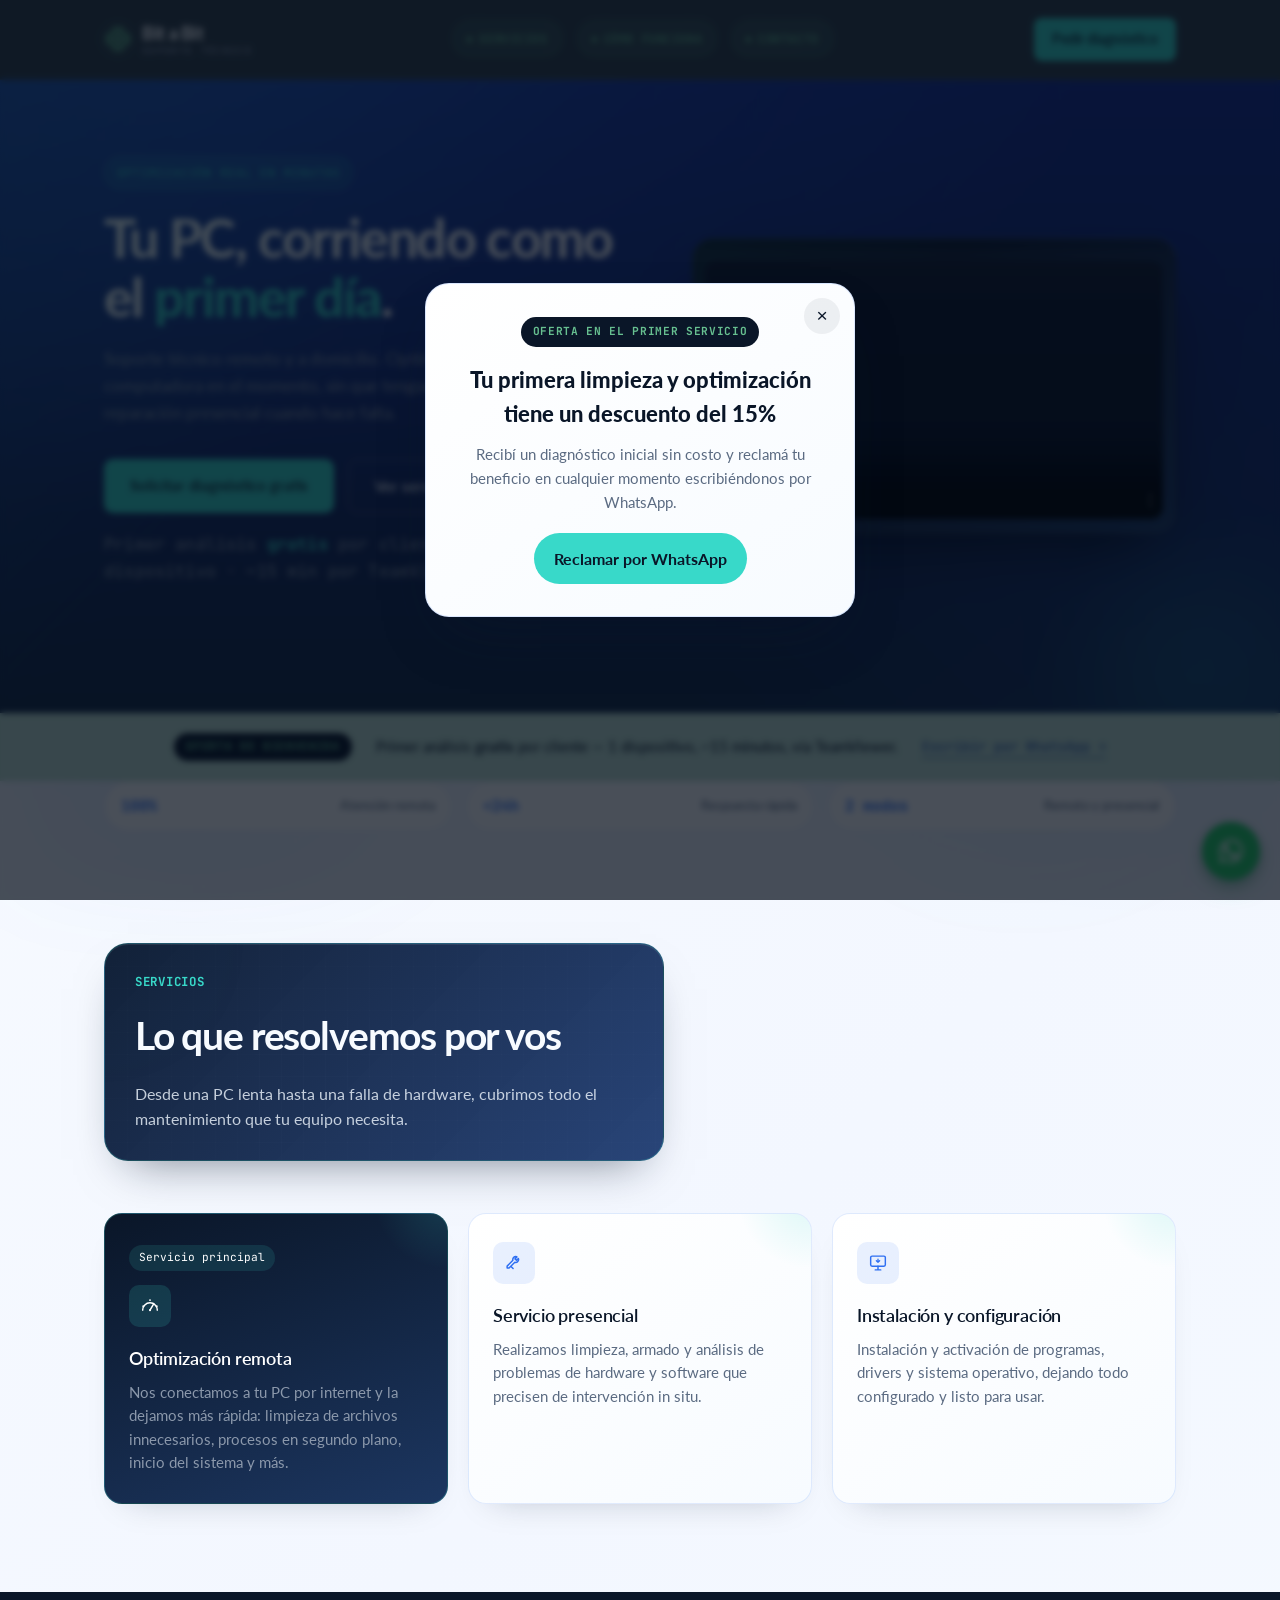
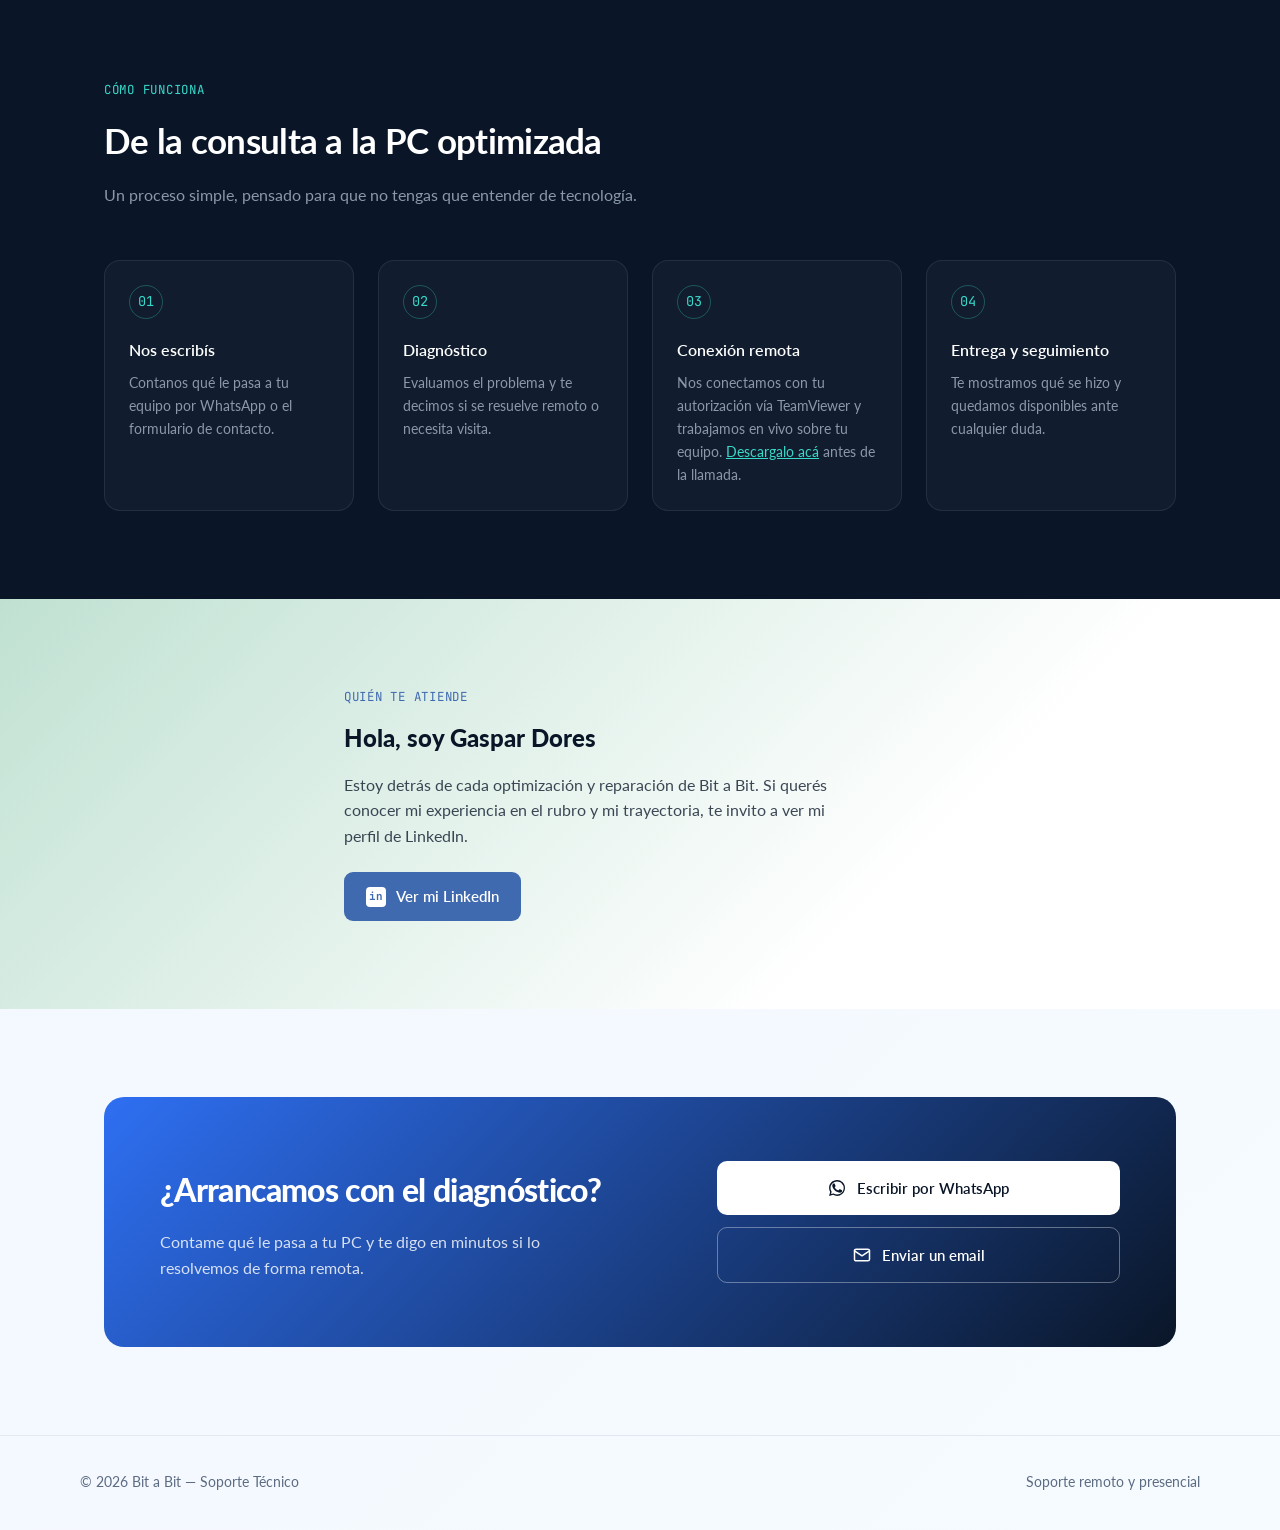
==== commit 1139e76a: "Add chip logo icon/favicon and update welcome popup offer text Co-Authored-By: Claude Sonnet 5 <nore" ====
--- a/index.html
+++ b/index.html
@@ -4,6 +4,7 @@
 <meta charset="UTF-8">
 <meta name="viewport" content="width=device-width, initial-scale=1.0">
 <title>Bit a Bit — Soporte Técnico</title>
+<link rel="icon" type="image/svg+xml" href="data:image/svg+xml,%3Csvg xmlns='http://www.w3.org/2000/svg' viewBox='0 0 24 24' fill='none' stroke='%2367C090' stroke-width='1.8' stroke-linecap='round' stroke-linejoin='round'%3E%3Crect width='100%25' height='100%25' fill='%230A1628'/%3E%3Crect x='6' y='6' width='12' height='12' rx='2'/%3E%3Crect x='9.5' y='9.5' width='5' height='5' fill='%2367C090' stroke='none'/%3E%3Cpath d='M9 2v4M12 2v4M15 2v4M9 18v4M12 18v4M15 18v4M2 9h4M2 12h4M2 15h4M18 9h4M18 12h4M18 15h4'/%3E%3C/svg%3E">
 <link rel="preconnect" href="https://fonts.googleapis.com">
 <link href="https://fonts.googleapis.com/css2?family=Lato:wght@400;500;700;900&family=JetBrains+Mono:wght@400;500;600&display=swap" rel="stylesheet">
 <link rel="stylesheet" href="bit-a-bit.css">
@@ -31,7 +32,11 @@
 <header>
   <div class="nav">
     <div class="logo">
-      <span class="logo-mark"></span>
+      <svg class="logo-mark" viewBox="0 0 24 24" fill="none" stroke="currentColor" stroke-width="1.6" stroke-linecap="round" stroke-linejoin="round" aria-hidden="true">
+        <rect x="6" y="6" width="12" height="12" rx="2"/>
+        <rect x="9.5" y="9.5" width="5" height="5" fill="currentColor" stroke="none"/>
+        <path d="M9 2v4M12 2v4M15 2v4M9 18v4M12 18v4M15 18v4M2 9h4M2 12h4M2 15h4M18 9h4M18 12h4M18 15h4"/>
+      </svg>
       <div class="logo-text">
         <span class="logo-name">Bit a Bit</span>
         <span class="logo-sub">Soporte Técnico</span>
@@ -273,8 +278,8 @@
   <div class="welcome-popup-card">
     <button class="welcome-popup-close" type="button" aria-label="Cerrar popup">×</button>
     <span class="welcome-popup-badge">Oferta en el primer servicio</span>
-    <h3 id="welcome-popup-title">Tu primer servicio tiene un descuento del 15%</h3>
-    <p>Recibí un diagnóstico inicial sin costo y reclamá tu beneficio escribiéndonos por WhatsApp.</p>
+    <h3 id="welcome-popup-title">Tu primera limpieza y optimización tiene un descuento del 15%</h3>
+    <p>Recibí un diagnóstico inicial sin costo y reclamá tu beneficio en cualquier momento escribiéndonos por WhatsApp.</p>
     <a href="https://wa.me/5491173690680?text=Hola%20Bit%20a%20Bit,%20quiero%20reclamar%20mi%20an%C3%A1lisis%20gratuito" class="welcome-popup-cta" target="_blank" rel="noopener" data-gtm-click="whatsapp-popup">Reclamar por WhatsApp</a>
   </div>
 </div>
--- a/bit-a-bit.css
+++ b/bit-a-bit.css
@@ -70,7 +70,7 @@
 .logo-text{display:flex;flex-direction:column;line-height:1.15;}
 .logo-name{font-family:'Lato',sans-serif;font-weight:900;font-size:1.15rem;color:var(--white);}
 .logo-sub{font-family:'JetBrains Mono',monospace;font-size:0.6rem;letter-spacing:0.14em;text-transform:uppercase;color:var(--slate-400);margin-top:1px;}
-.logo-mark{width:12px;height:12px;border-radius:3px;background:var(--cyan-400);box-shadow:0 0 12px var(--cyan-400);}
+.logo-mark{width:28px;height:28px;color:var(--mint-400);flex-shrink:0;filter:drop-shadow(0 0 6px rgba(103,192,144,0.5));}
 .nav-links{display:none;gap:14px;list-style:none;color:#A5D6A7;}
 .nav-links a{
   display:inline-flex;align-items:center;gap:7px;
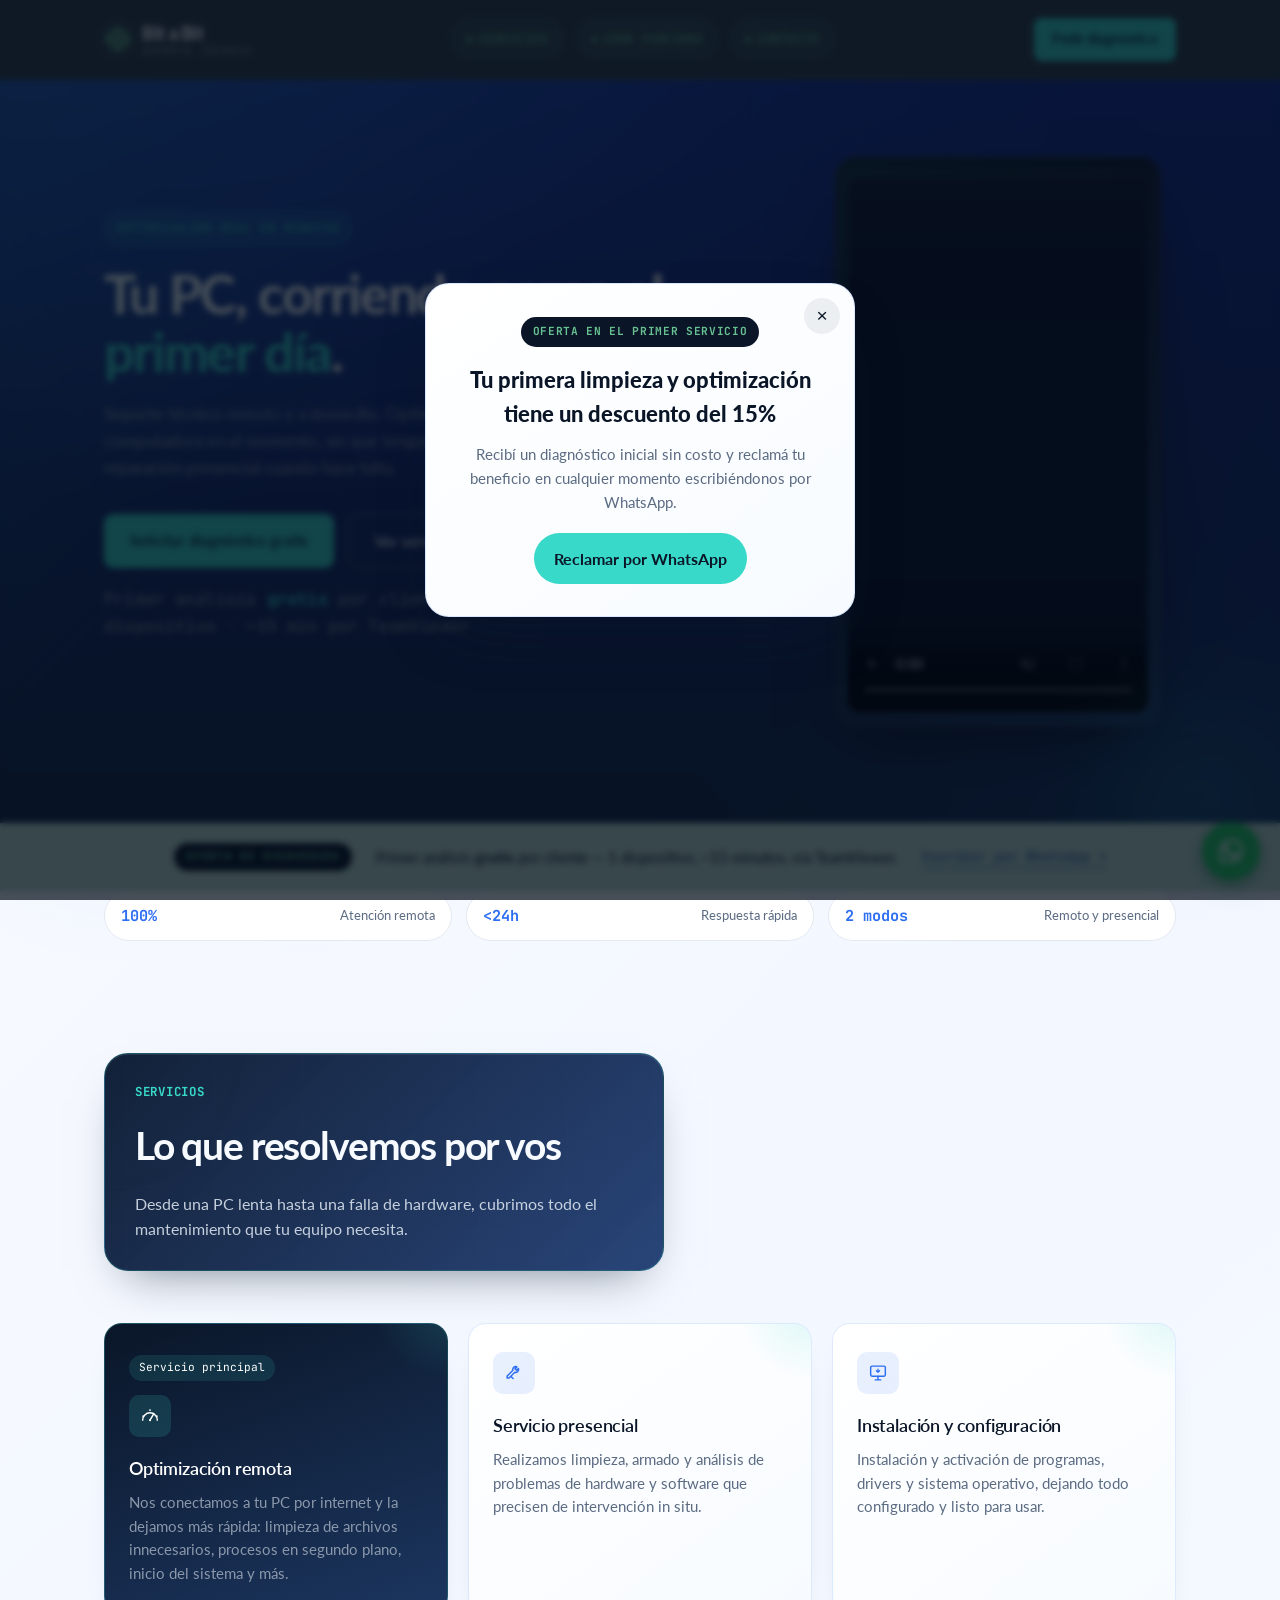
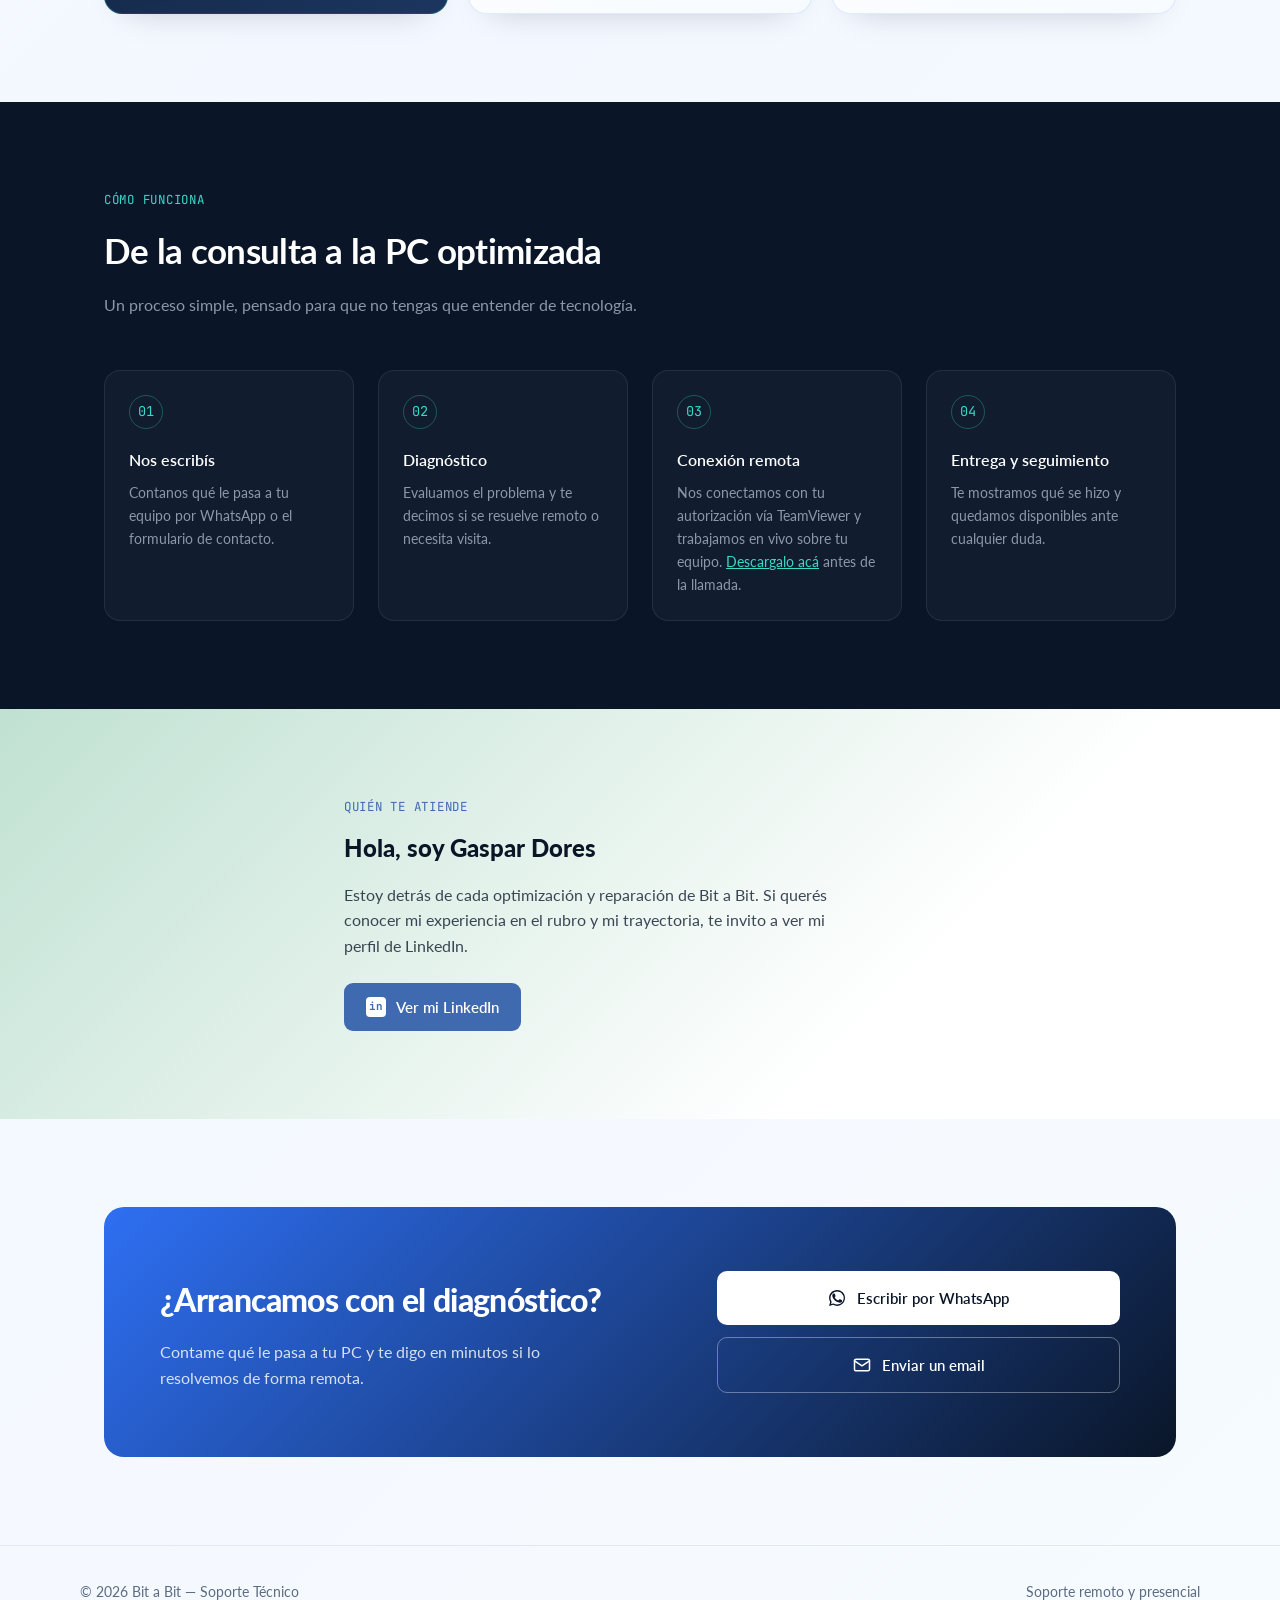
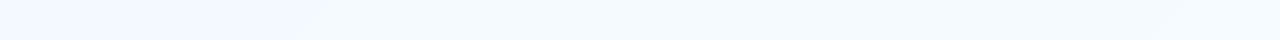
==== commit 653b6d58: "Replace hero header video with compressed vertical PC-cleaning clip Swaps the old before/after Whats" ====
--- a/index.html
+++ b/index.html
@@ -70,18 +70,8 @@
       <div class="hero-video-shell">
         <div class="video-card active" data-video="0">
           <div class="video-stage">
-            <div class="video-caption before">Antes</div>
             <video class="hero-video" autoplay muted playsinline controls poster="https://images.unsplash.com/photo-1518770660439-4636190af475?auto=format&fit=crop&w=1200&q=80">
-              <source src="./WhatsApp%20Video%202026-07-29%20at%2013.23.21.mp4" type="video/mp4">
-              Tu navegador no soporta reproducción de video.
-            </video>
-          </div>
-        </div>
-        <div class="video-card" data-video="1" hidden>
-          <div class="video-stage">
-            <div class="video-caption after">Después</div>
-            <video class="hero-video" autoplay muted playsinline controls poster="https://images.unsplash.com/photo-1518770660439-4636190af475?auto=format&fit=crop&w=1200&q=80">
-              <source src="./WhatsApp%20Video%202026-07-29%20at%2013.23.25.mp4" type="video/mp4">
+              <source src="./LimpiezaPC-web.mp4" type="video/mp4">
               Tu navegador no soporta reproducción de video.
             </video>
           </div>
--- a/bit-a-bit.css
+++ b/bit-a-bit.css
@@ -131,7 +131,7 @@
   max-width:1120px;margin:0 auto;
   display:grid;grid-template-columns:1fr;gap:52px;align-items:center;
 }
-@media(min-width:900px){ .hero-grid{grid-template-columns:1.05fr 0.95fr;} }
+@media(min-width:900px){ .hero-grid{grid-template-columns:1.3fr 0.7fr;} }
 .eyebrow{
   display:inline-flex;align-items:center;gap:8px;
   font-family:'JetBrains Mono',monospace;font-size:0.78rem;color:var(--cyan-400);
@@ -171,6 +171,8 @@
   box-shadow:0 28px 60px -24px rgba(0,0,0,0.7), inset 0 1px 0 rgba(255,255,255,0.06);
   overflow:hidden;
   position:relative;
+  max-width:380px;
+  margin:0 auto;
 }
 .hero-video-card::before{
   content:"";
@@ -178,7 +180,7 @@
   background:linear-gradient(135deg, rgba(56,217,201,0.12), transparent 36%, rgba(46,111,242,0.14));
   pointer-events:none;
 }
-.hero-video{width:100%;display:block;aspect-ratio:16/9;object-fit:cover;background:#0F172A;transform:scale(1.08);object-position:center 18%;}
+.hero-video{width:100%;display:block;aspect-ratio:9/16;object-fit:cover;background:#0F172A;}
 .term-bar{display:flex;align-items:center;justify-content:space-between;gap:8px;padding:0;height:10px;background:transparent;border-bottom:none;} 
 .term-dot{width:10px;height:10px;border-radius:50%;}
 .minimalist-bar{background:transparent;}
@@ -383,7 +385,7 @@
 .video-card{display:block;background:transparent;border:none;border-radius:0;padding:0;box-shadow:none;animation:fadeInVideo .35s ease both;}
 .video-card[hidden]{display:none;}
 .video-stage{position:relative;overflow:hidden;border-radius:12px;background:#0F172A;}
-.hero-video{width:100%;display:block;aspect-ratio:16/9;object-fit:cover;object-position:center 18%;transform:scale(1.05);filter:contrast(1.04) brightness(1.02) saturate(1.02);}
+.hero-video{width:100%;display:block;aspect-ratio:9/16;object-fit:cover;filter:contrast(1.04) brightness(1.02) saturate(1.02);}
 .video-stage::after{content:"";position:absolute;inset:0;background:linear-gradient(180deg, rgba(255,255,255,0.03), transparent 24%, rgba(0,0,0,0.08));pointer-events:none;}
 .video-caption{position:absolute;left:14px;bottom:14px;z-index:2;padding:8px 12px;border-radius:999px;font-family:'JetBrains Mono',monospace;font-size:0.72rem;letter-spacing:0.08em;text-transform:uppercase;border:1px solid rgba(255,255,255,0.18);background:rgba(10,22,40,0.82);color:var(--white);box-shadow:0 8px 16px -10px rgba(0,0,0,0.45);} 
 .video-caption.before{background:linear-gradient(135deg, rgba(255,95,87,0.2), rgba(255,95,87,0.1));color:#ffd9d6;border-color:rgba(255,95,87,0.3);} 
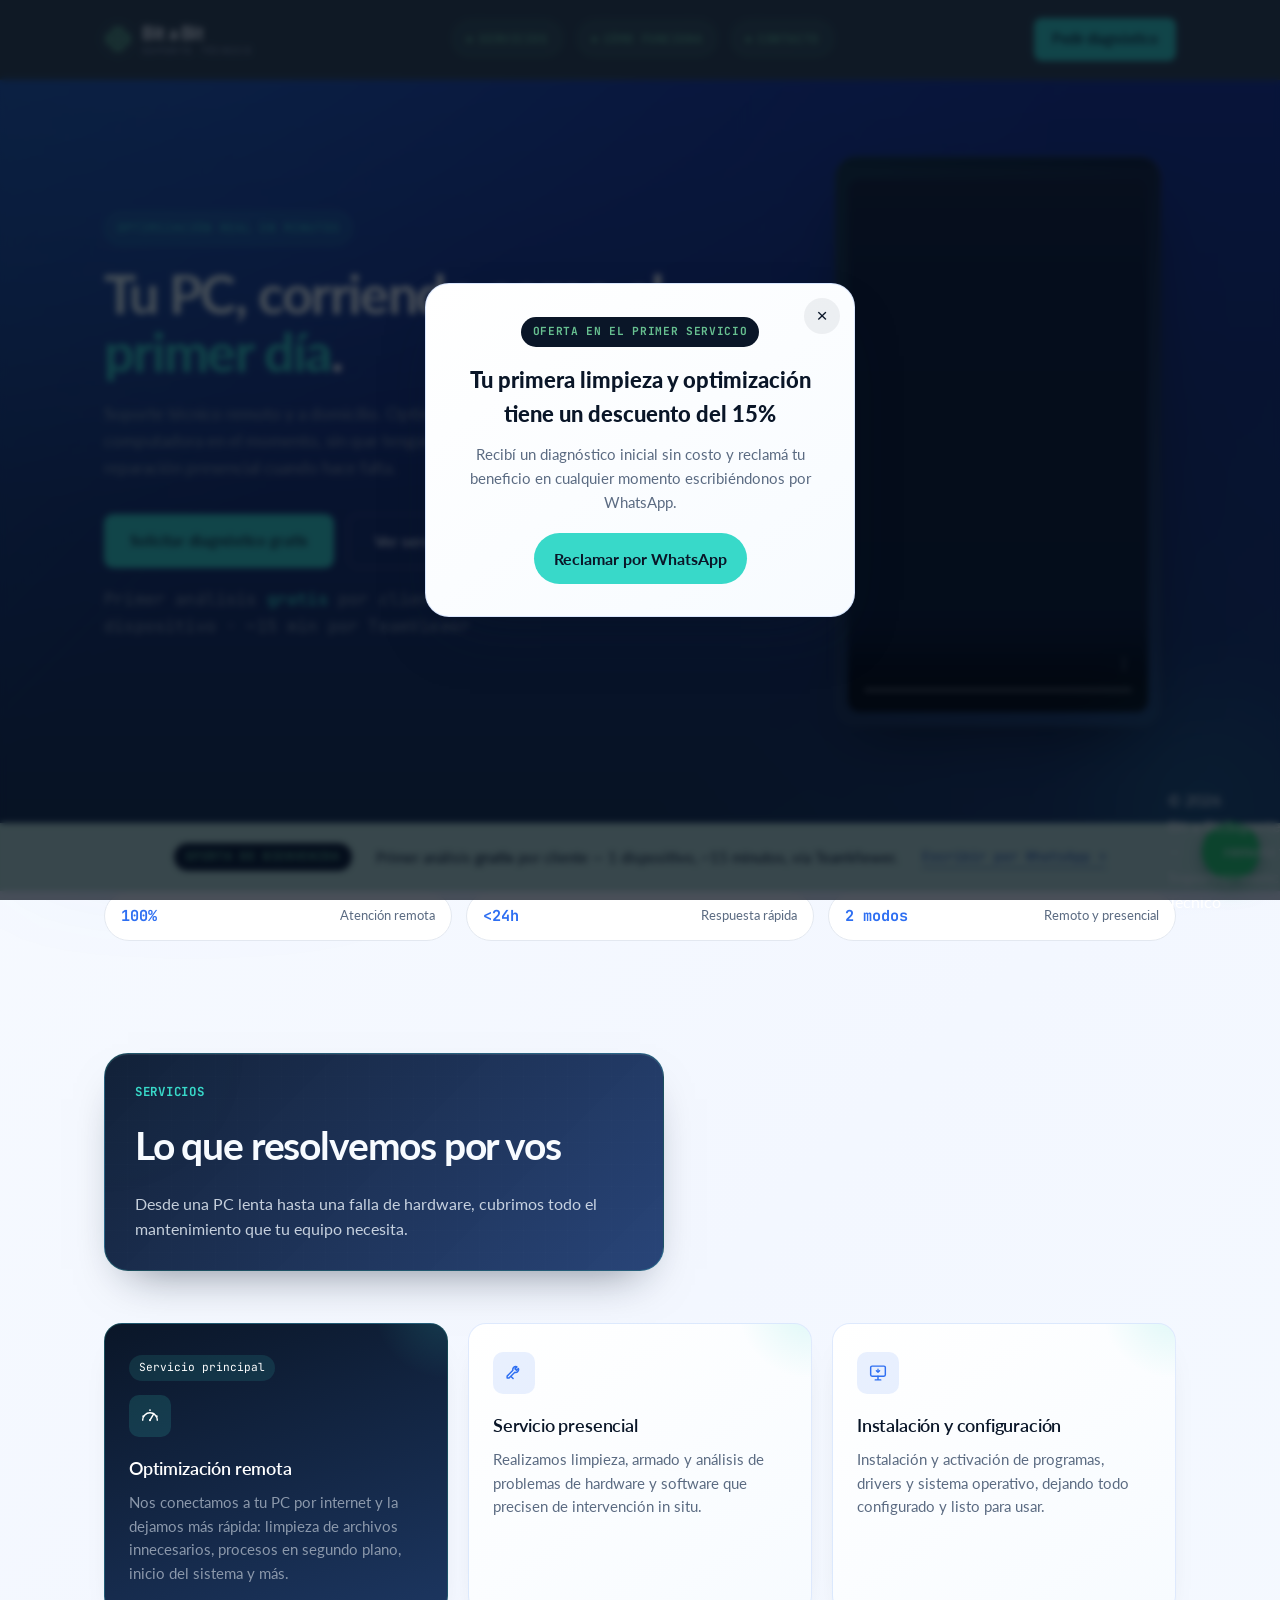
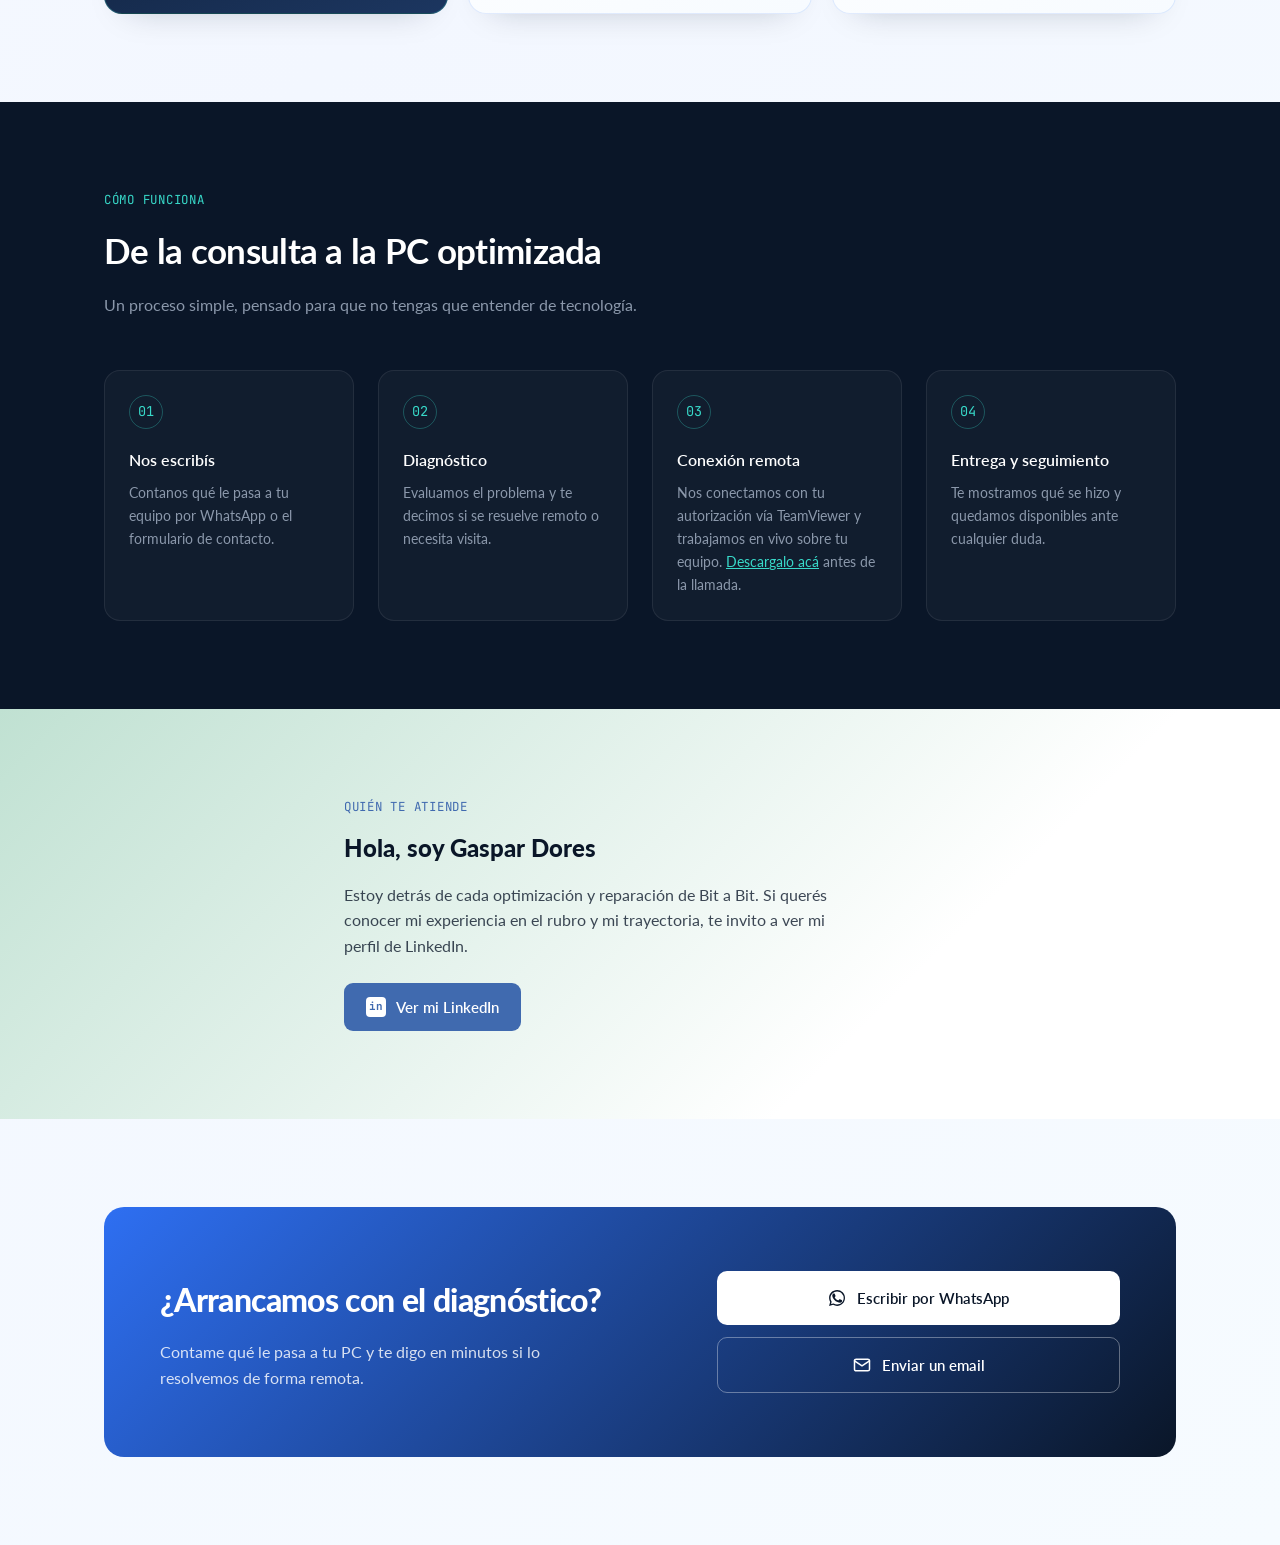
==== commit c9e14749: "commit nuevo" ====
--- a/index.html
+++ b/index.html
@@ -85,7 +85,7 @@
   <div class="wrap offer-inner">
     <span class="offer-badge">Oferta de bienvenida</span>
     <p>Primer análisis <strong>gratis</strong> por cliente — 1 dispositivo, ~15 minutos, vía TeamViewer.</p>
-    <a href="https://wa.me/5491173690680" target="_blank" rel="noopener" class="offer-link">Escribir por WhatsApp →</a>
+    <a href="https://wa.me/5491125644481" target="_blank" rel="noopener" class="offer-link">Escribir por WhatsApp →</a>
   </div>
 </section>
 
@@ -250,7 +250,7 @@
         <p>Contame qué le pasa a tu PC y te digo en minutos si lo resolvemos de forma remota.</p>
       </div>
       <div class="contact-actions">
-        <a href="https://wa.me/5491173690680" class="contact-btn">
+        <a href="https://wa.me/5491125644481" class="contact-btn">
           <svg viewBox="0 0 24 24" fill="currentColor" aria-hidden="true"><path d="M17.47 14.38c-.29-.14-1.7-.84-1.96-.93-.26-.1-.46-.14-.65.14-.2.29-.75.93-.92 1.12-.17.2-.34.22-.63.08-.29-.15-1.22-.45-2.32-1.43-.86-.76-1.44-1.71-1.61-2-.17-.29-.02-.44.13-.59.13-.13.29-.34.44-.51.15-.17.2-.29.29-.48.1-.2.05-.37-.02-.51-.08-.15-.65-1.56-.89-2.14-.23-.56-.47-.48-.65-.49h-.56c-.2 0-.51.07-.78.37-.26.29-1.02 1-1.02 2.43s1.05 2.82 1.19 3.01c.15.2 2.06 3.14 4.99 4.4.7.3 1.24.48 1.66.61.7.22 1.34.19 1.84.12.56-.08 1.7-.7 1.94-1.37.24-.68.24-1.26.17-1.37-.07-.12-.26-.19-.55-.34z"/><path d="M12.04 2.5c-5.26 0-9.54 4.28-9.54 9.54 0 1.68.44 3.32 1.28 4.76L2.5 21.5l4.85-1.27a9.53 9.53 0 0 0 4.68 1.23h.01c5.26 0 9.54-4.28 9.54-9.54 0-2.55-.99-4.94-2.79-6.75a9.5 9.5 0 0 0-6.75-2.67zm0 17.32h-.01a7.9 7.9 0 0 1-4.03-1.1l-.29-.17-2.88.75.77-2.81-.19-.29a7.9 7.9 0 0 1-1.21-4.16c0-4.36 3.55-7.91 7.92-7.91 2.11 0 4.1.82 5.59 2.32a7.86 7.86 0 0 1 2.32 5.6c0 4.36-3.55 7.77-7.99 7.77z"/></svg>
           Escribir por WhatsApp
         </a>
@@ -270,12 +270,12 @@
     <span class="welcome-popup-badge">Oferta en el primer servicio</span>
     <h3 id="welcome-popup-title">Tu primera limpieza y optimización tiene un descuento del 15%</h3>
     <p>Recibí un diagnóstico inicial sin costo y reclamá tu beneficio en cualquier momento escribiéndonos por WhatsApp.</p>
-    <a href="https://wa.me/5491173690680?text=Hola%20Bit%20a%20Bit,%20quiero%20reclamar%20mi%20an%C3%A1lisis%20gratuito" class="welcome-popup-cta" target="_blank" rel="noopener" data-gtm-click="whatsapp-popup">Reclamar por WhatsApp</a>
+    <a href="https://wa.me/5491125644481?text=Hola%20Bit%20a%20Bit,%20quiero%20reclamar%20mi%20an%C3%A1lisis%20gratuito" class="welcome-popup-cta" target="_blank" rel="noopener" data-gtm-click="whatsapp-popup">Reclamar por WhatsApp</a>
   </div>
 </div>
 
-<a href="https://wa.me/5491173690680?text=Hola%20Bit%20a%20Bit%2C%20quiero%20hacer%20una%20consulta" class="whatsapp-float" target="_blank" rel="noopener" aria-label="Escribir por WhatsApp" data-gtm-click="whatsapp-float">
-  <svg viewBox="0 0 24 24" fill="currentColor" aria-hidden="true"><path d="M17.47 14.38c-.29-.14-1.7-.84-1.96-.93-.26-.1-.46-.14-.65.14-.2.29-.75.93-.92 1.12-.17.2-.34.22-.63.08-.29-.15-1.22-.45-2.32-1.43-.86-.76-1.44-1.71-1.61-2-.17-.29-.02-.44.13-.59.13-.13.29-.34.44-.51.15-.17.2-.29.29-.48.1-.2.05-.37-.02-.51-.08-.15-.65-1.56-.89-2.14-.23-.56-.47-.48-.65-.49h-.56c-.2 0-.51.07-.78.37-.26.29-1.02 1-1.02 2.43s1.05 2.82 1.19 3.01c.15.2 2.06 3.14 4.99 4.4.7.3 1.24.48 1.66.61.7.22 1.34.19 1.84.12.56-.08 1.7-.7 1.94-1.37.24-.68.24-1.26.17-1.37-.07-.12-.26-.19-.55-.34z"/><path d="M12.04 2.5c-5.26 0-9.54 4.28-9.54 9.54 0 1.68.44 3.32 1.28 4.76L2.5 21.5l4.85-1.27a9.53 9.53 0 0 0 4.68 1.23h.01c5.26 0 9.54-4.28 9.54-9.54 0-2.55-.99-4.94-2.79-6.75a9.5 9.5 0 0 0-6.75-2.67zm0 17.32h-.01a7.9 7.9 0 0 1-4.03-1.1l-.29-.17-2.88.75.77-2.81-.19-.29a7.9 7.9 0 0 1-1.21-4.16c0-4.36 3.55-7.91 7.92-7.91 2.11 0 4.1.82 5.59 2.32a7.86 7.86 0 0 1 2.32 5.6c0 4.36-3.55 7.77-7.99 7.77z"/></svg>
+<a href="https://wa.me/5491125644481?text=Hola%20Bit%20a%20Bit%2C%20quiero%20hacer%20una%20consulta" class="whatsapp-float" target="_blank" rel="noopener" aria-label="Escribir por WhatsApp" data-gtm-click="whatsapp-float">
+  <svg viewBox="0 0 24 24" fill="currentColor" aria-hidden="true"><path d="M17.47 14.38c-.29-.14-1.7-.84-1.96-.93-.26-.1-.46-.14-.65.14-.2.29-.75.93-.92 1.12-.17.2-.34.22-.63.08-.29-.15-1.22-.45-2.32-1.43-.86-.76-1.44-1.71-1.61-2-.17-.29-.02-.44.13-.59.13-.13.29-.34.44-.51.15-.17.2-.29.29-.48.1-.２.05-.37 -.0２ -.5１ -.０８ -.１５ -.６５ -１．５６ -.８９ -２．１４ -.２３ -．５６ -.４７ -．４８ -.６５ -．４９h -.５６c -.２ ０ -.５１ .０７ -.７８ .３７ -.２６ .２９ -１．０２ １ -１．０２ ２．４３s １．０５ ２．８２ １．１９ ３．０１c .１５ .２ ２．０６ ３．１４ ４．９９ ４．４ .７ .３ １．２４ .４８ １．６６ .６１ .７ .２２ １．３４ .１９ １．８４ .１２ .５６ -.０８ １．７ -.７ １．９４ -１．３７ .２４ -．６８ .２４ -１．２６ .₁₇ -₁₃₇ -.₀₇ -₁₂ -.₂₆ -₁₉ -.₅₅ -₃₄z"/><path d="M₁₂．₀₄ ₂．₅c -５．₂₆ ₀ -９．₅₄ ⁴．₂₈ -９．₅₄ ⁹．₅⁴ ₀ ¹٫₆⁸ .⁴⁴ ³٫³² ₁٫₂⁸ ⁴٫⁷⁶L₂．₅ ²¹．⁵l⁴．⁸⁵ -¹٫²⁷a⁹／５³ ⁹／５³ ₀ ₀₀   ᵗ   ᵗ   ᵗ   ᵗ   ᵗ   ᵗ   ᵗ   ᵗ   ᵗ   ᵗ   ᵗ   ᵗ   ᵗ   ᵗ   ᵗ   ᵗ   ᵗ   ᵗ   ᵗ   ᵗ   ᵗ   ᵗ   ᵗ   ᵗ   ᵗ   ᵗ   ᵗ   ᵜ   
 </a>
 
 <footer>
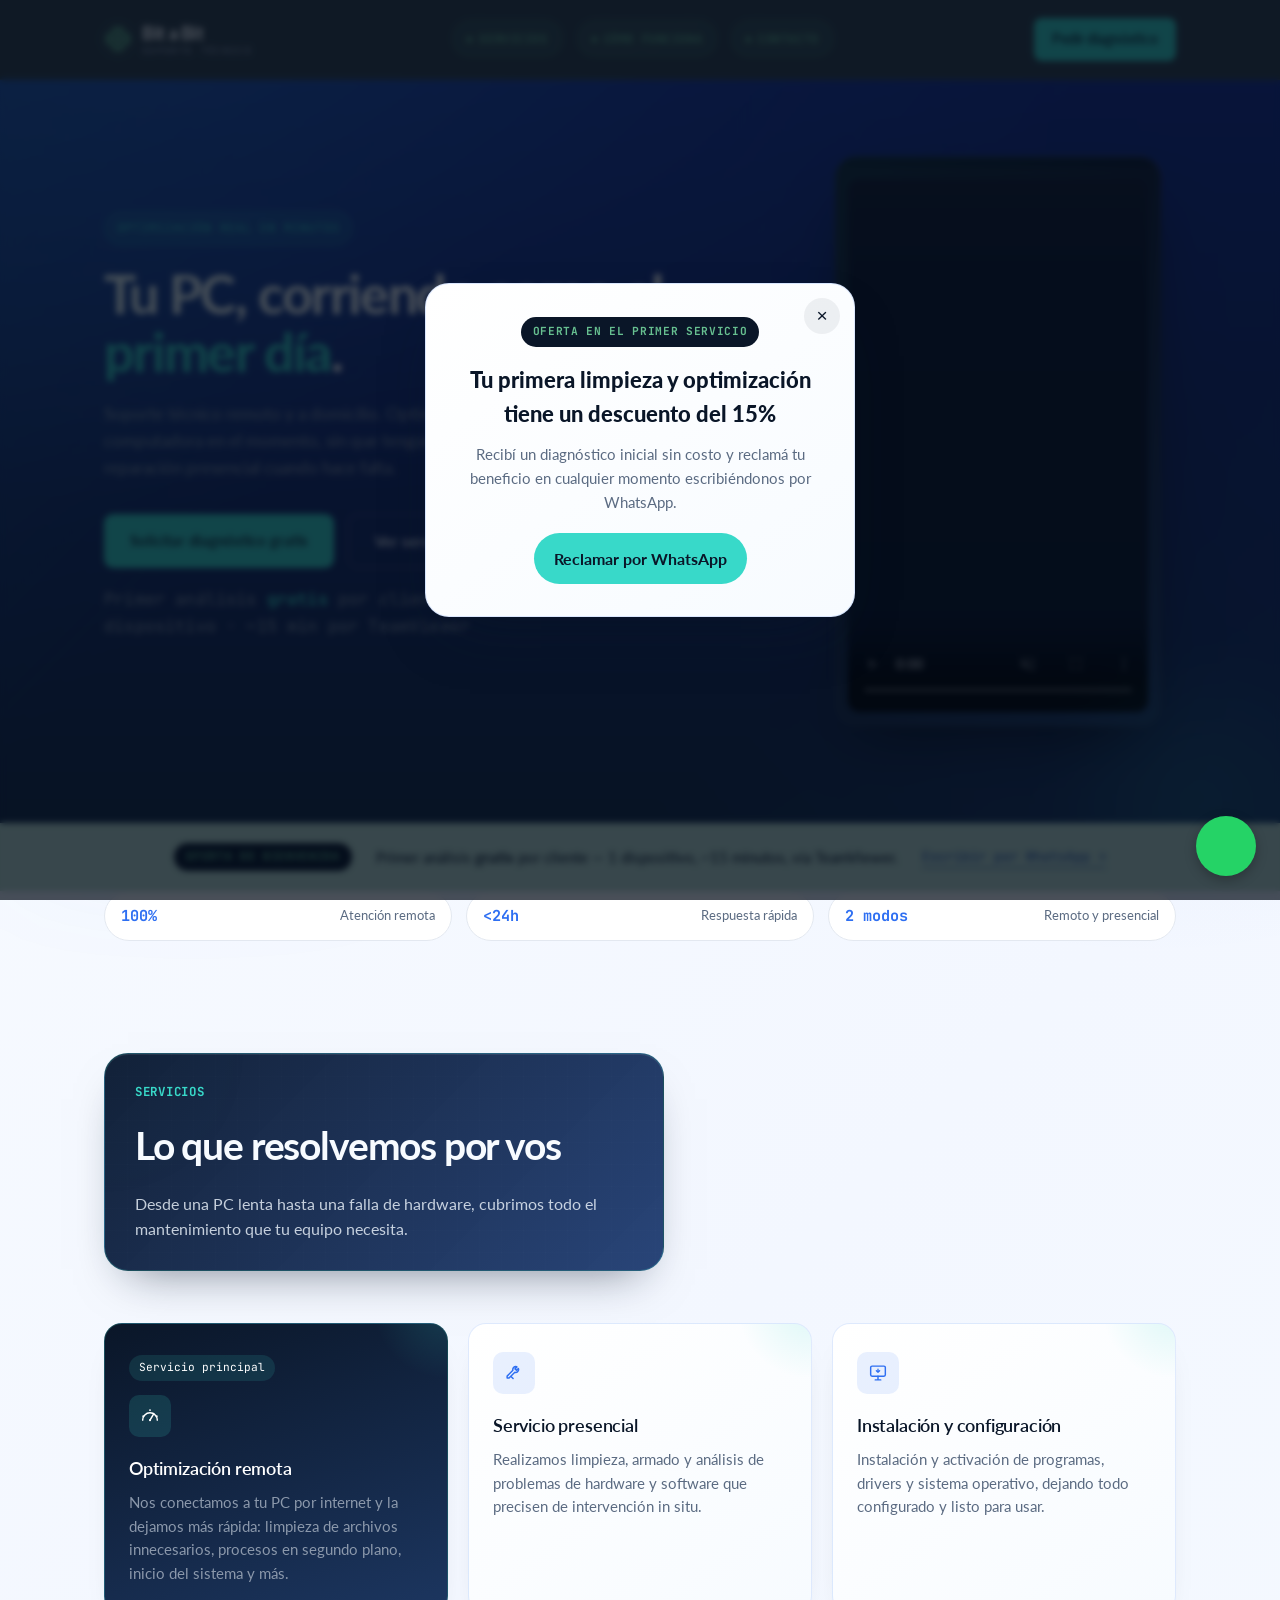
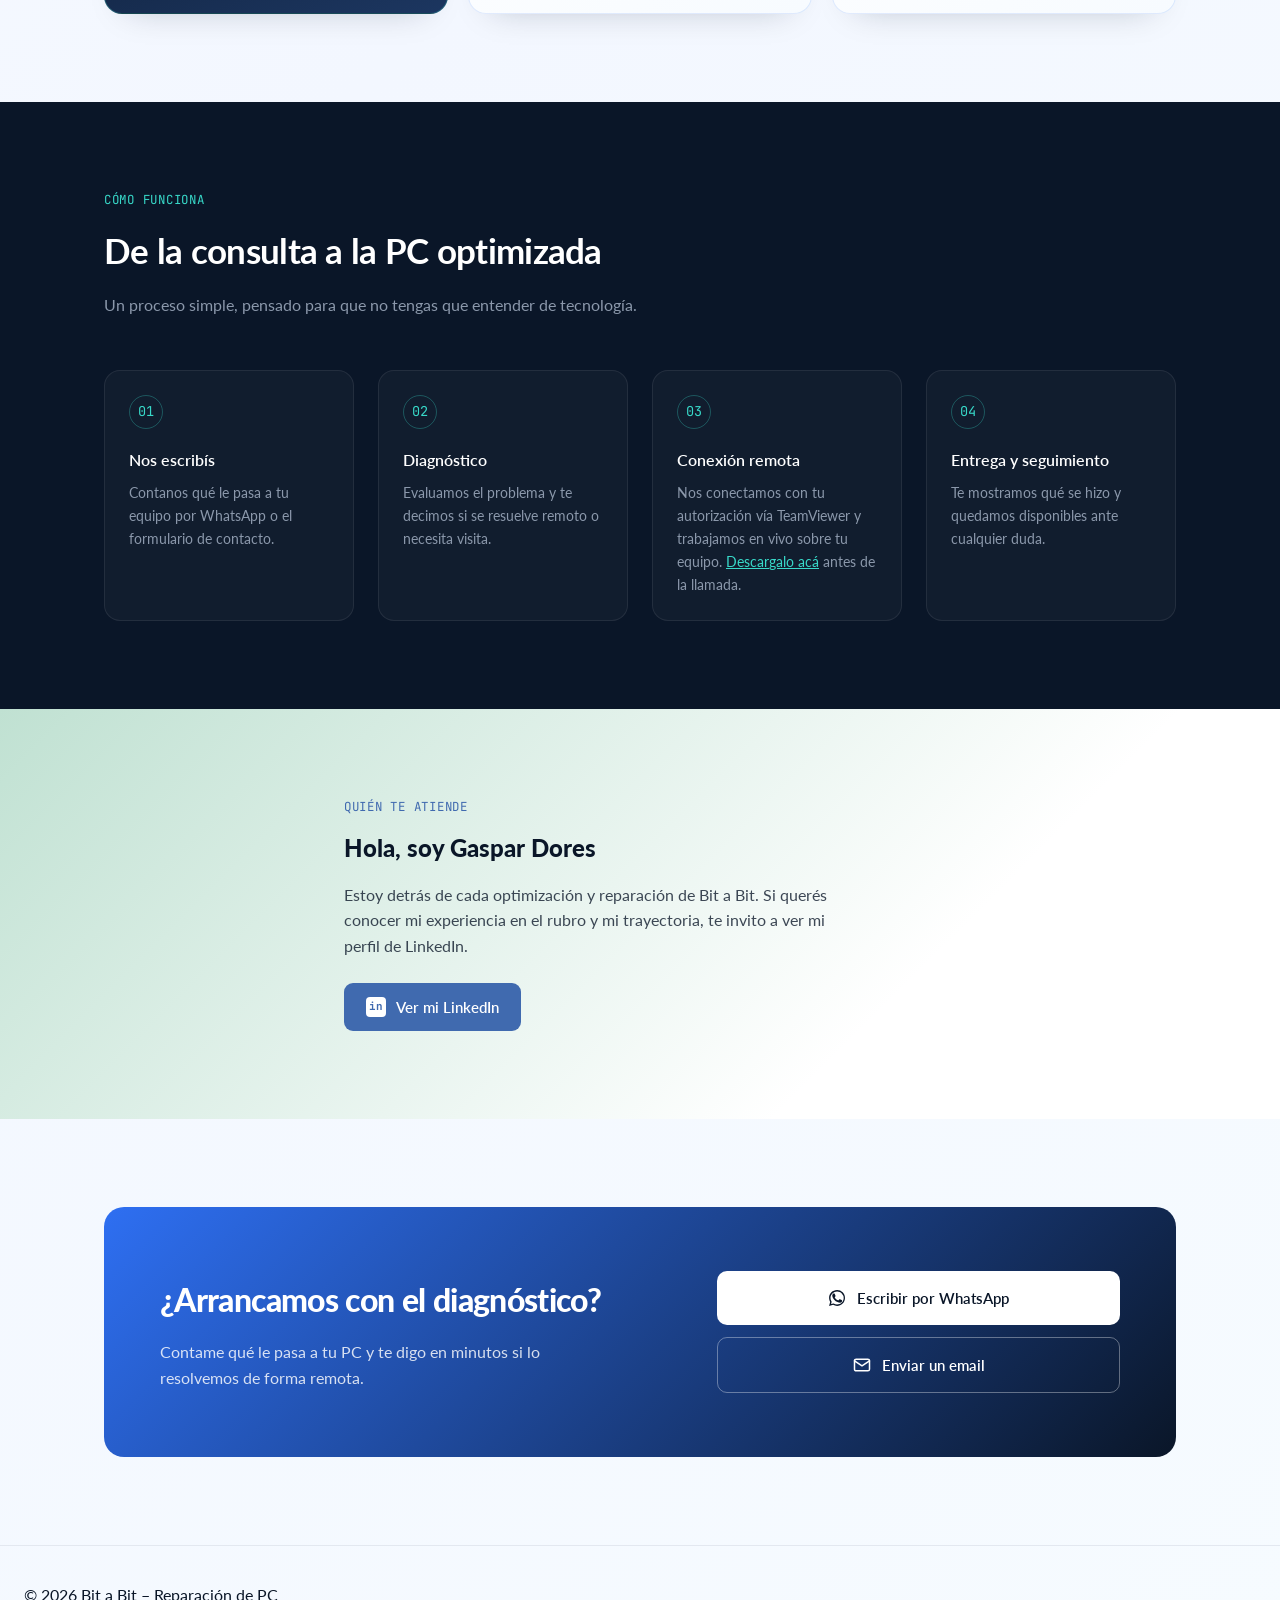
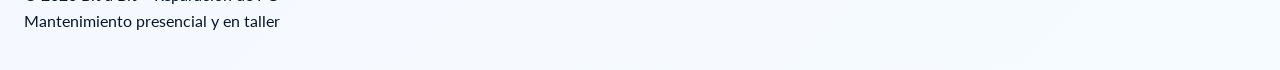
==== commit 90ef404d: "footer" ====
--- a/index.html
+++ b/index.html
@@ -274,17 +274,23 @@
   </div>
 </div>
 
-<a href="https://wa.me/5491125644481?text=Hola%20Bit%20a%20Bit%2C%20quiero%20hacer%20una%20consulta" class="whatsapp-float" target="_blank" rel="noopener" aria-label="Escribir por WhatsApp" data-gtm-click="whatsapp-float">
-  <svg viewBox="0 0 24 24" fill="currentColor" aria-hidden="true"><path d="M17.47 14.38c-.29-.14-1.7-.84-1.96-.93-.26-.1-.46-.14-.65.14-.2.29-.75.93-.92 1.12-.17.2-.34.22-.63.08-.29-.15-1.22-.45-2.32-1.43-.86-.76-1.44-1.71-1.61-2-.17-.29-.02-.44.13-.59.13-.13.29-.34.44-.51.15-.17.2-.29.29-.48.1-.２.05-.37 -.0２ -.5１ -.０８ -.１５ -.６５ -１．５６ -.８９ -２．１４ -.２３ -．５６ -.４７ -．４８ -.６５ -．４９h -.５６c -.２ ０ -.５１ .０７ -.７８ .３７ -.２６ .２９ -１．０２ １ -１．０２ ２．４３s １．０５ ２．８２ １．１９ ３．０１c .１５ .２ ２．０６ ３．１４ ４．９９ ４．４ .７ .３ １．２４ .４８ １．６６ .６１ .７ .２２ １．３４ .１９ １．８４ .１２ .５６ -.０８ １．７ -.７ １．９４ -１．３７ .２４ -．６８ .２４ -１．２６ .₁₇ -₁₃₇ -.₀₇ -₁₂ -.₂₆ -₁₉ -.₅₅ -₃₄z"/><path d="M₁₂．₀₄ ₂．₅c -５．₂₆ ₀ -９．₅₄ ⁴．₂₈ -９．₅₄ ⁹．₅⁴ ₀ ¹٫₆⁸ .⁴⁴ ³٫³² ₁٫₂⁸ ⁴٫⁷⁶L₂．₅ ²¹．⁵l⁴．⁸⁵ -¹٫²⁷a⁹／５³ ⁹／５³ ₀ ₀₀   ᵗ   ᵗ   ᵗ   ᵗ   ᵗ   ᵗ   ᵗ   ᵗ   ᵗ   ᵗ   ᵗ   ᵗ   ᵗ   ᵗ   ᵗ   ᵗ   ᵗ   ᵗ   ᵗ   ᵗ   ᵗ   ᵗ   ᵗ   ᵗ   ᵗ   ᵗ   ᵗ   ᵜ   
+<!-- CORRECCIÓN: -->
+<a href="https://wa.me/5491125644481?text=Hola%20Bit%20a%20Bit%2C%20quiero%20hacer%20una%20consulta" 
+   class="whatsapp-float" 
+   target="_blank" 
+   rel="noopener" 
+   aria-label="Escribir por WhatsApp" 
+   data-gtm-click="whatsapp-float">
+  <svg viewBox="0 0 24 24" fill="currentColor" aria-hidden="true">
+    <!-- contenido del icono -->
+  </svg>
 </a>
 
-<footer>
-  <div class="footer-inner">
-    <div>© 2026 Bit a Bit — Soporte Técnico</div>
-    <div>Soporte remoto y presencial</div>
-  </div>
+<!-- El footer va separado y afuera del enlace: -->
+<footer class="footer">
+  <div>© 2026 Bit a Bit – Reparación de PC</div>
+  <div>Mantenimiento presencial y en taller</div>
 </footer>
-
 <script>
   const popup = document.getElementById('welcome-popup');
   const popupStorageKey = 'bitabit-welcome-popup-shown';
--- a/bit-a-bit.css
+++ b/bit-a-bit.css
@@ -479,16 +479,27 @@
   70%{box-shadow:0 0 0 14px rgba(37,211,102,0);}
   100%{box-shadow:0 0 0 0 rgba(37,211,102,0);}
 }
-.whatsapp-float{
-  position:fixed;right:20px;bottom:20px;z-index:90;
-  width:58px;height:58px;border-radius:50%;
-  background:#25D366;color:#fff;
-  display:flex;align-items:center;justify-content:center;
-  box-shadow:0 10px 24px -8px rgba(37,211,102,0.55), 0 4px 14px rgba(10,22,40,0.28);
-  animation:whatsappPulse 2.4s ease-out infinite;
-  transition:transform .18s ease, box-shadow .18s ease;
-}
-.whatsapp-float svg{width:30px;height:30px;}
+.whatsapp-float {
+  position: fixed;
+  bottom: 24px;
+  right: 24px;
+  width: 60px;
+  height: 60px;
+  background-color: #25D366;
+  border-radius: 50%;
+  display: flex;
+  align-items: center;
+  justify-content: center;
+  box-shadow: 0 4px 12px rgba(0, 0, 0, 0.25);
+  z-index: 99999; /* Para que quede siempre por encima del footer */
+  text-decoration: none;
+}
+
+.whatsapp-float svg {
+  width: 32px;
+  height: 32px;
+  fill: #FFFFFF;
+}
 .whatsapp-float:hover{transform:translateY(-3px) scale(1.06);animation-play-state:paused;}
 @media(max-width:480px){
   .whatsapp-float{right:16px;bottom:16px;width:52px;height:52px;}
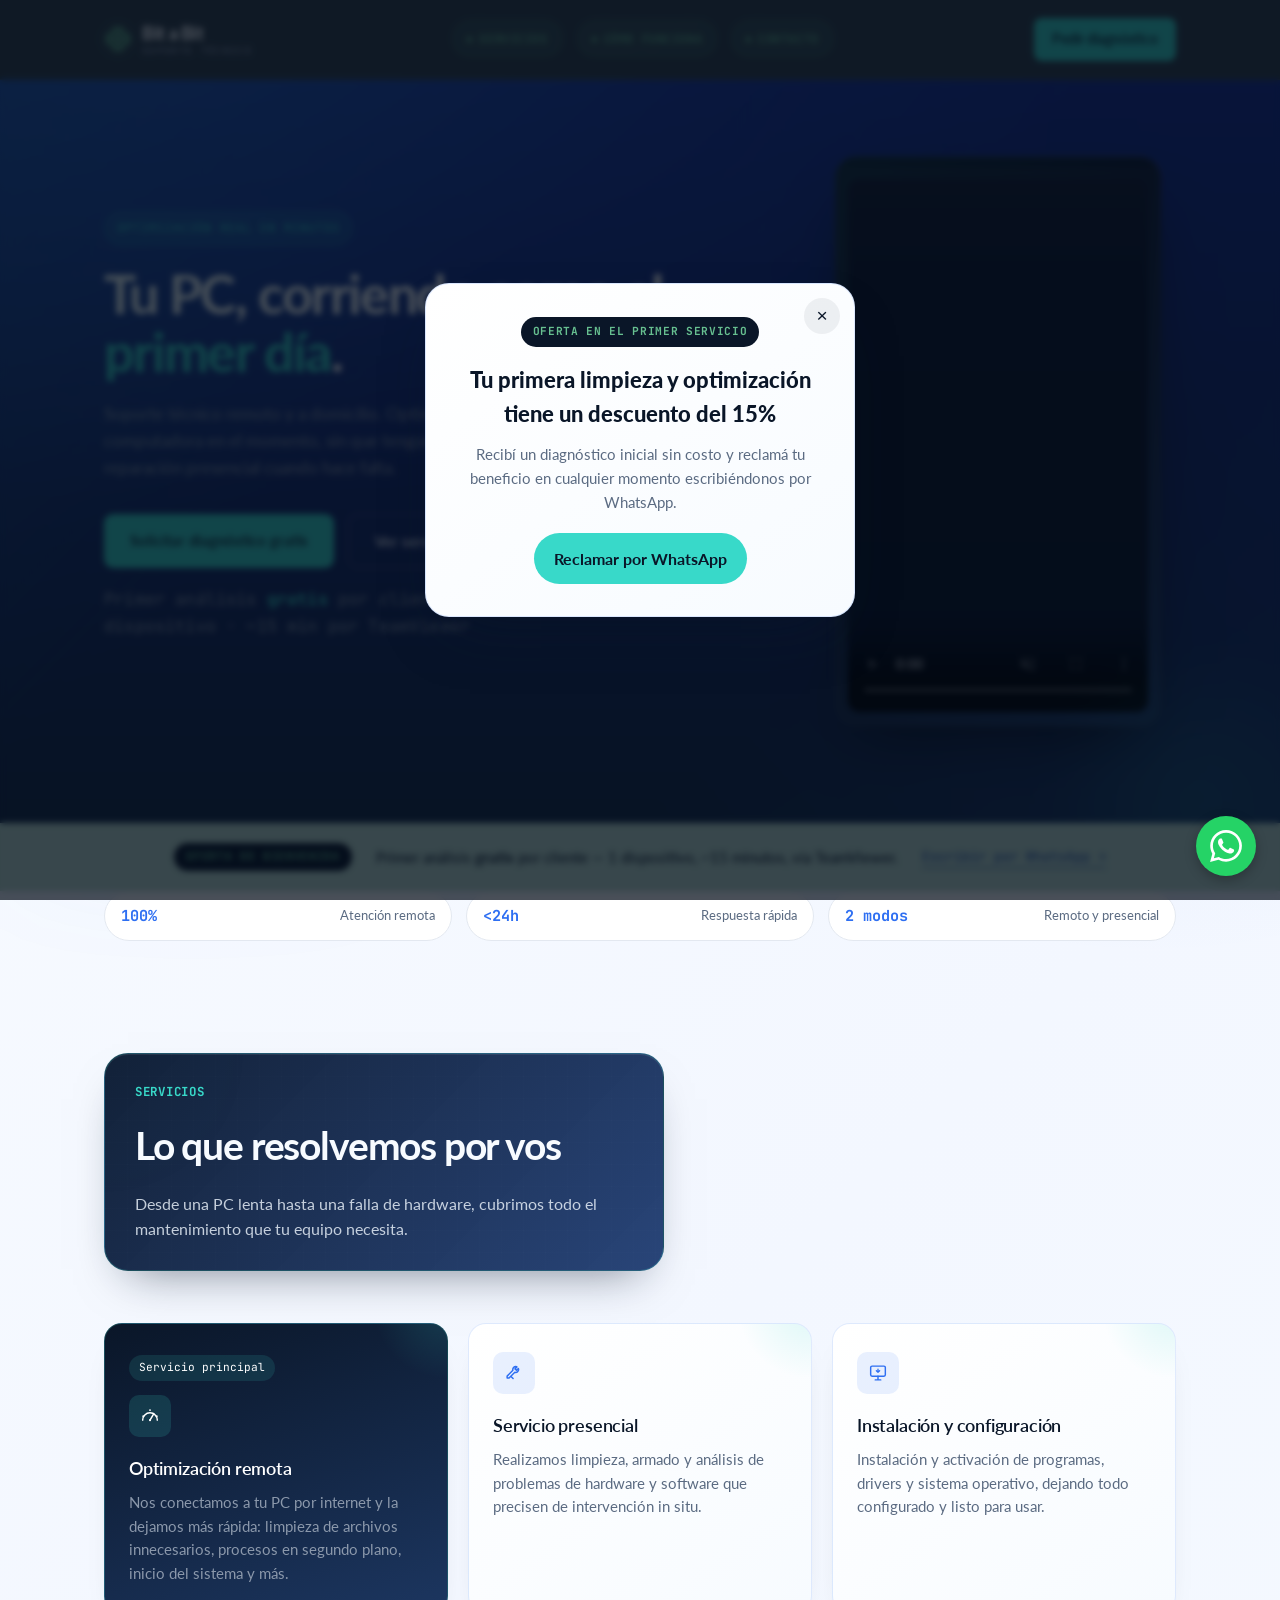
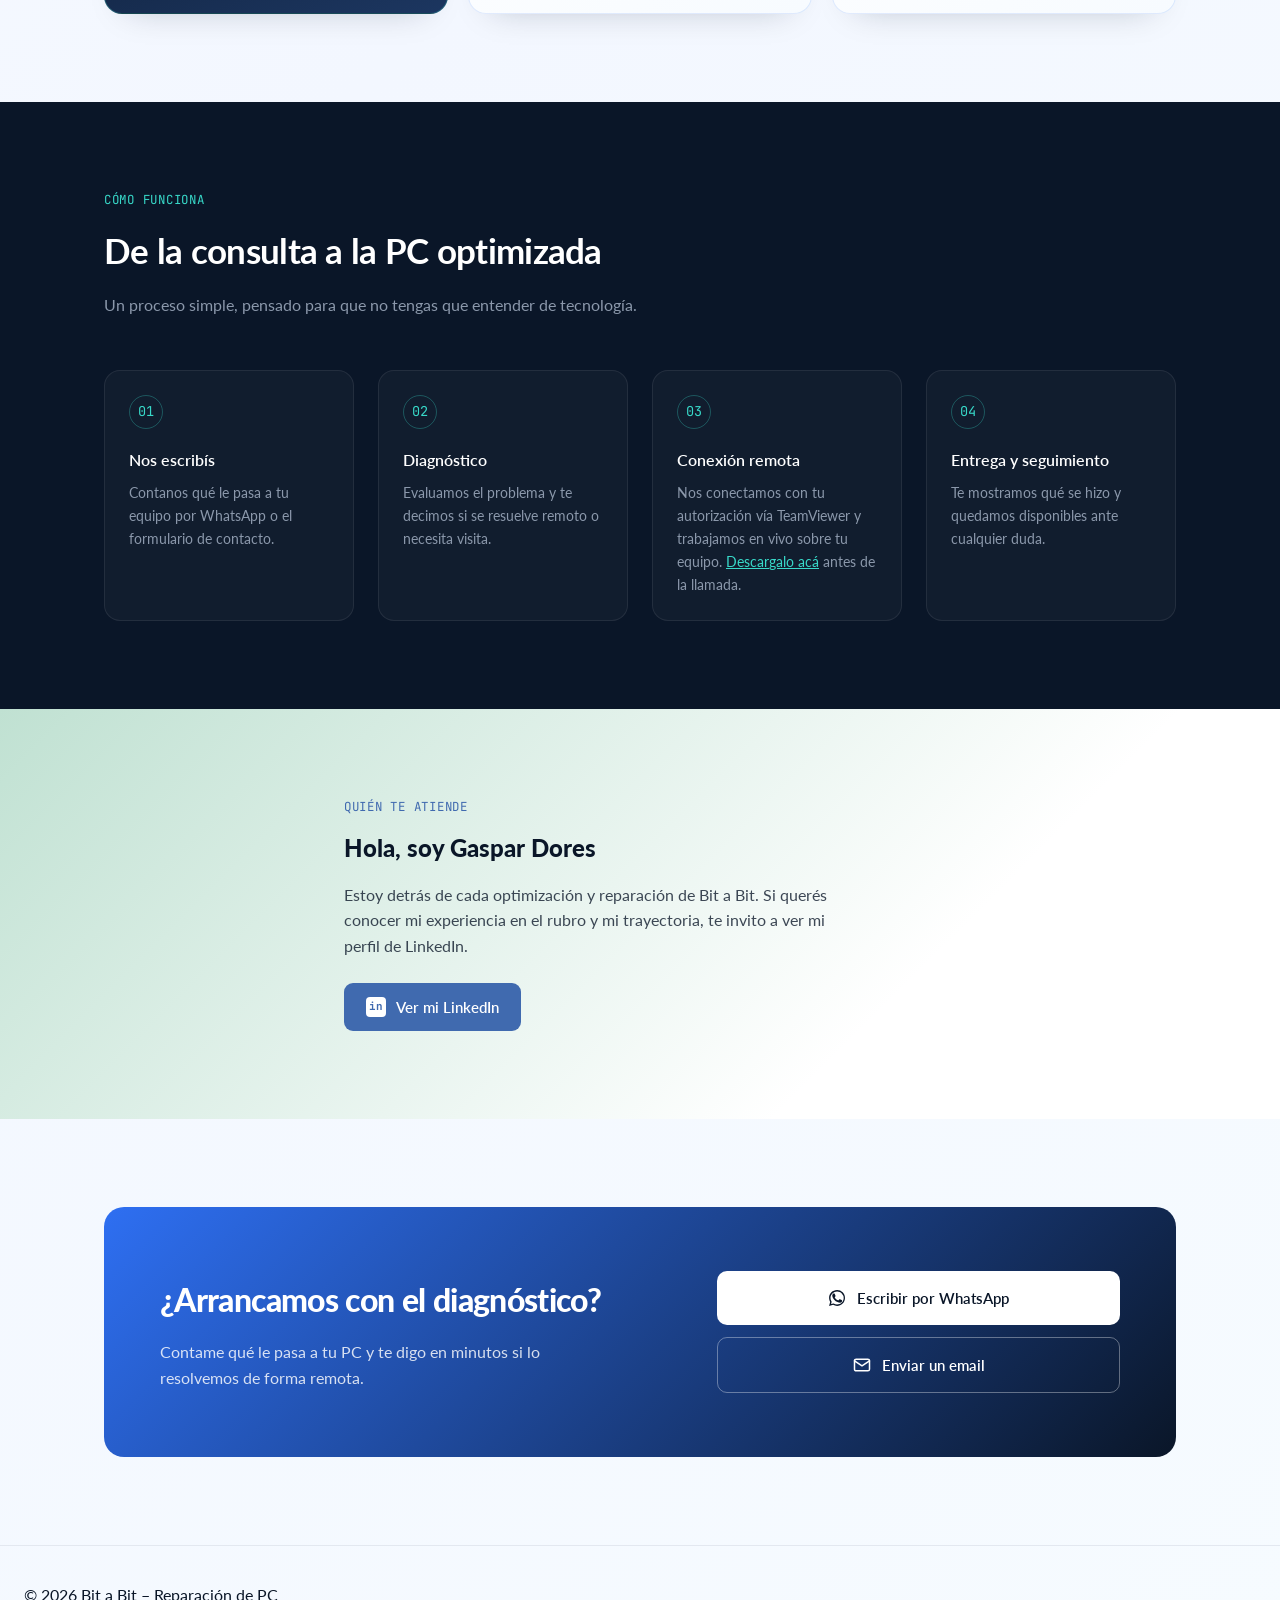
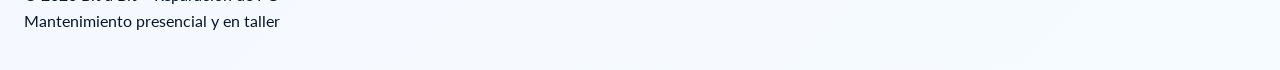
==== commit 68f211a9: "floater2" ====
--- a/index.html
+++ b/index.html
@@ -281,8 +281,8 @@
    rel="noopener" 
    aria-label="Escribir por WhatsApp" 
    data-gtm-click="whatsapp-float">
-  <svg viewBox="0 0 24 24" fill="currentColor" aria-hidden="true">
-    <!-- contenido del icono -->
+  <svg xmlns="http://www.w3.org/2000/svg" width="32" height="32" viewBox="0 0 24 24" fill="#ffffff" aria-hidden="true">
+    <path d="M.057 24l1.687-6.163c-1.041-1.804-1.588-3.849-1.587-5.946.003-6.556 5.338-11.891 11.893-11.891 3.181.001 6.167 1.24 8.413 3.488 2.245 2.248 3.481 5.236 3.48 8.414-.003 6.557-5.338 11.892-11.893 11.892-1.99-.001-3.951-.5-5.688-1.448l-6.305 1.654zm6.597-3.807c1.676.995 3.276 1.591 5.392 1.592 5.448 0 9.886-4.434 9.889-9.885.002-5.462-4.415-9.89-9.881-9.892-5.452 0-9.887 4.434-9.889 9.884-.001 2.225.651 3.891 1.746 5.634l-.999 3.648 3.742-.981zm11.387-5.464c-.074-.124-.272-.198-.57-.347-.297-.149-1.758-.868-2.031-.967-.272-.099-.47-.149-.669.149-.198.297-.768.967-.941 1.165-.173.198-.347.223-.644.074-.297-.149-1.255-.462-2.39-1.475-.883-.788-1.48-1.761-1.653-2.059-.173-.297-.018-.458.13-.606.134-.133.297-.347.446-.521.151-.172.2-.296.3-.495.099-.198.05-.372-.025-.521-.075-.148-.669-1.611-.916-2.206-.242-.579-.487-.501-.669-.51l-.57-.01c-.198 0-.52.074-.792.372s-1.04 1.016-1.04 2.479 1.065 2.876 1.213 3.074c.149.198 2.095 3.2 5.076 4.487.709.306 1.263.489 1.694.626.712.226 1.36.194 1.872.118.571-.085 1.758-.719 2.006-1.413.248-.695.248-1.29.173-1.414z"/>
   </svg>
 </a>
 
--- a/bit-a-bit.css
+++ b/bit-a-bit.css
@@ -496,9 +496,9 @@
 }
 
 .whatsapp-float svg {
-  width: 32px;
-  height: 32px;
-  fill: #FFFFFF;
+  width: 32px !important;
+  height: 32px !important;
+  display: block;
 }
 .whatsapp-float:hover{transform:translateY(-3px) scale(1.06);animation-play-state:paused;}
 @media(max-width:480px){
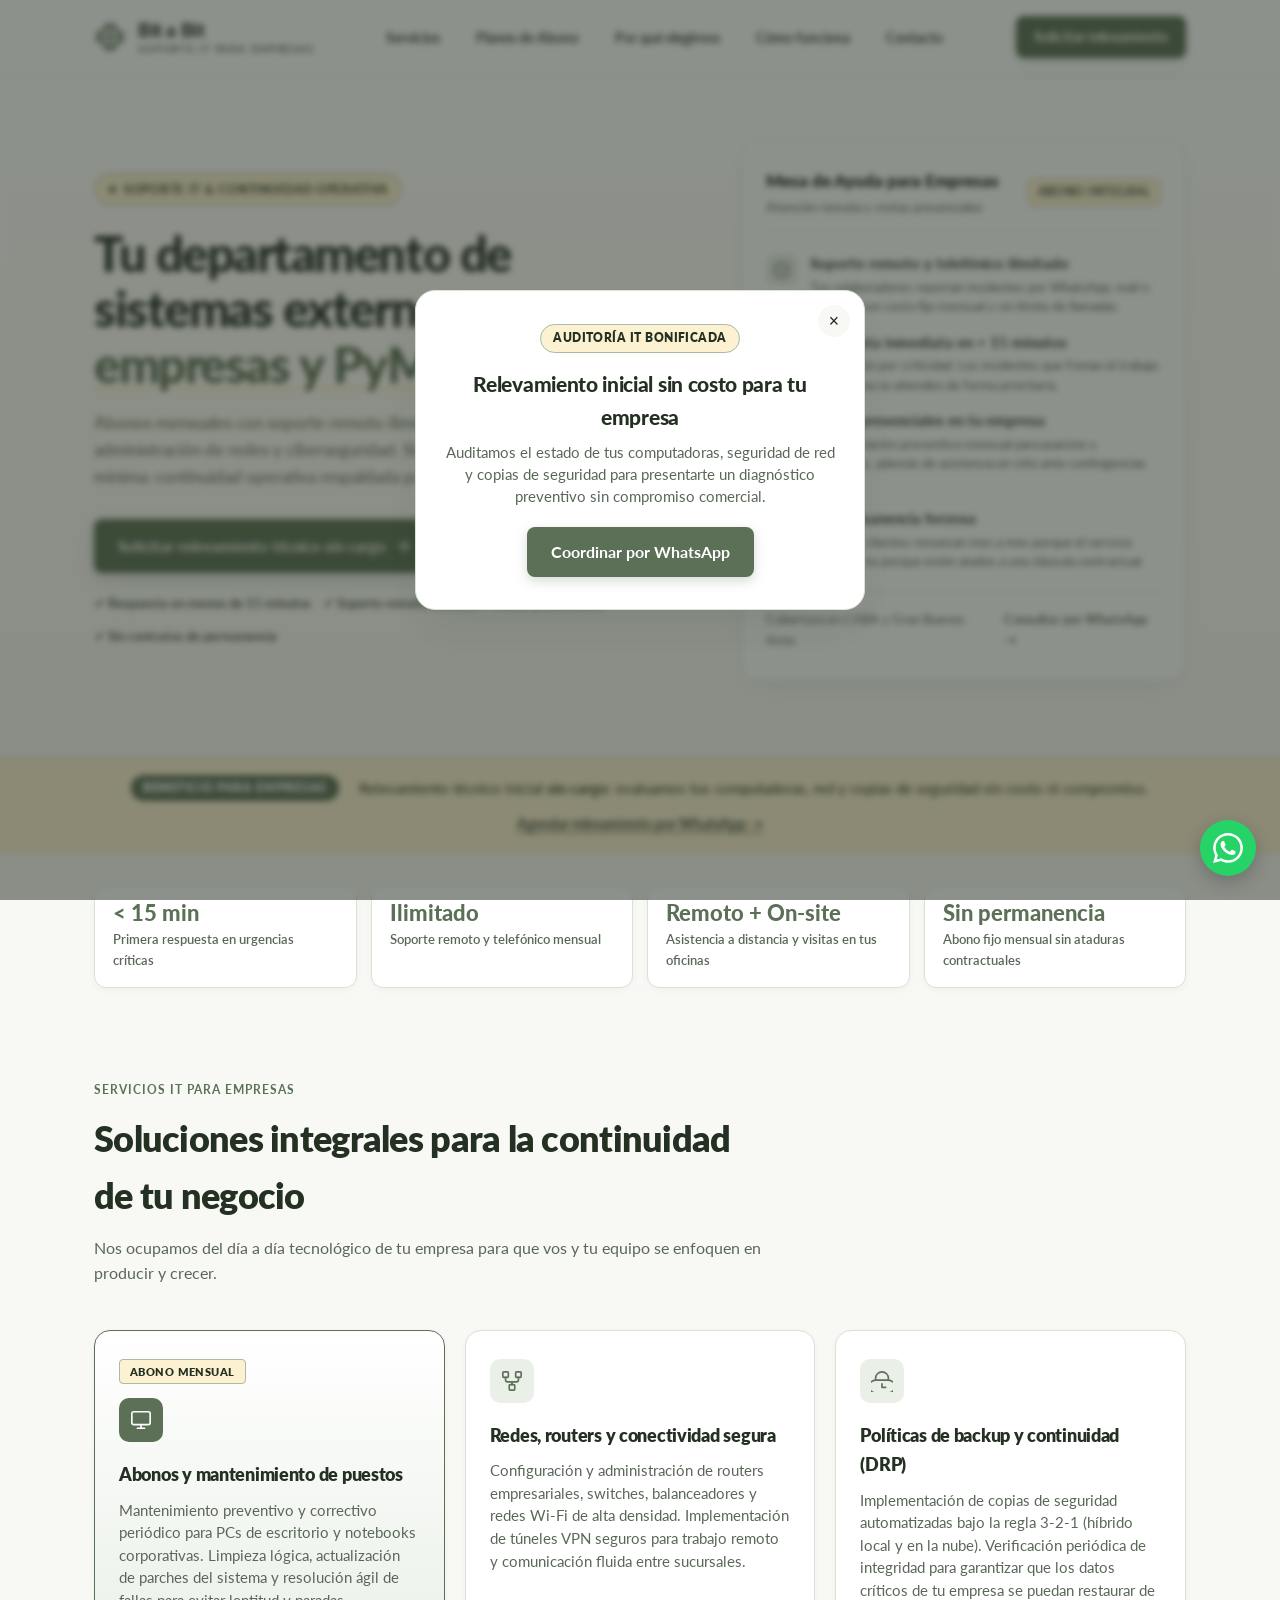
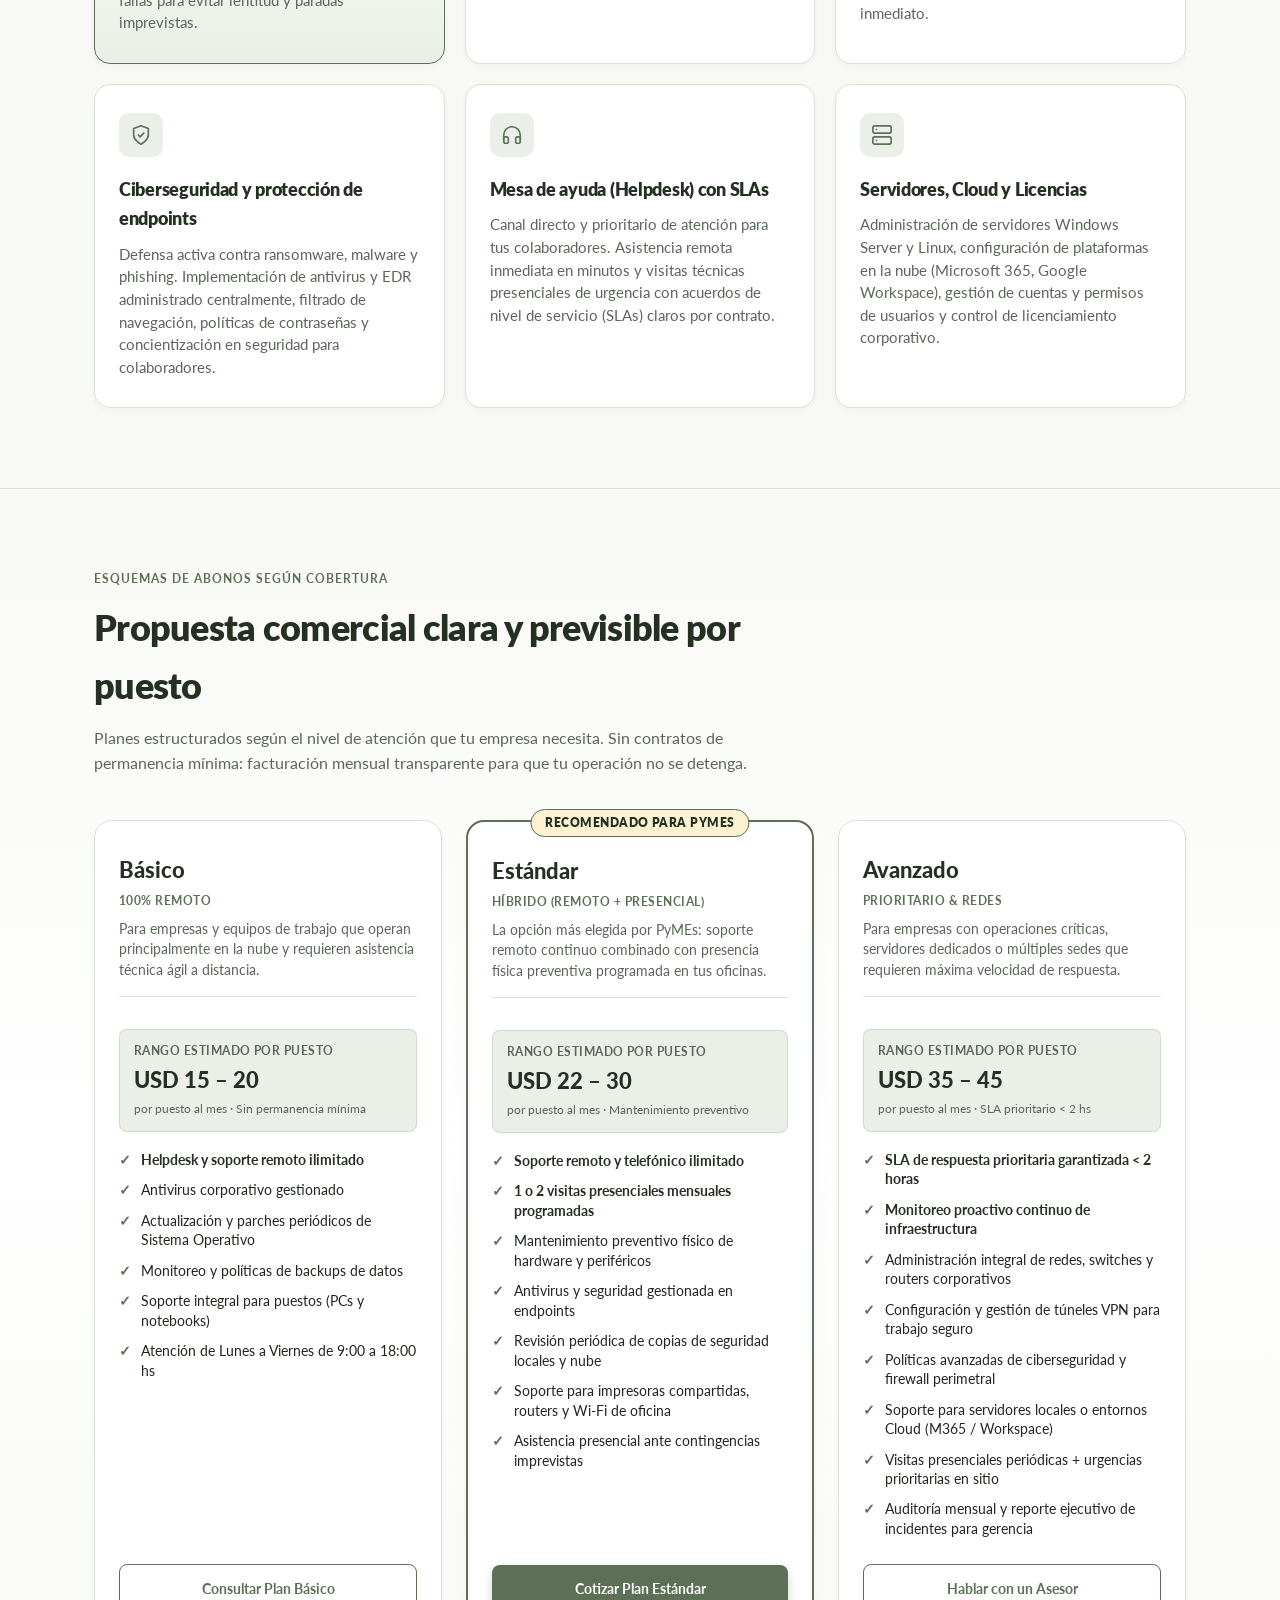
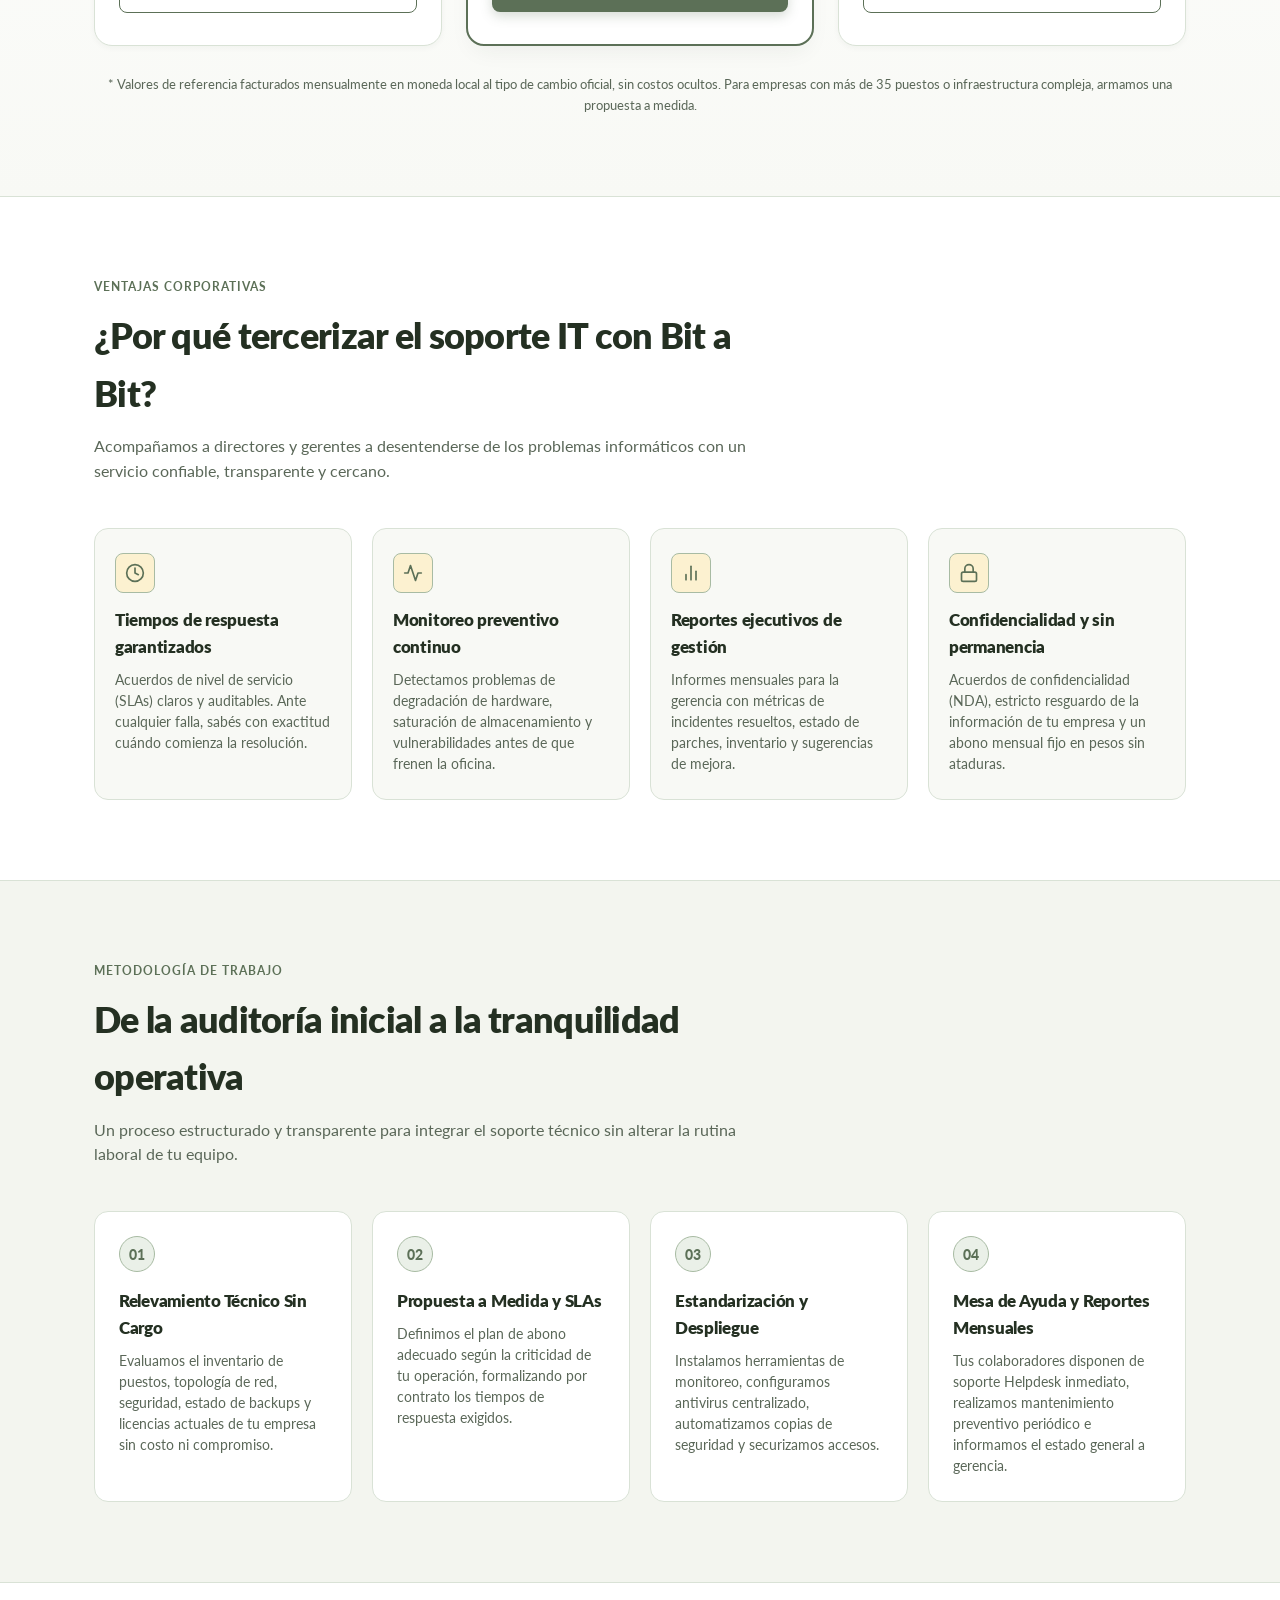
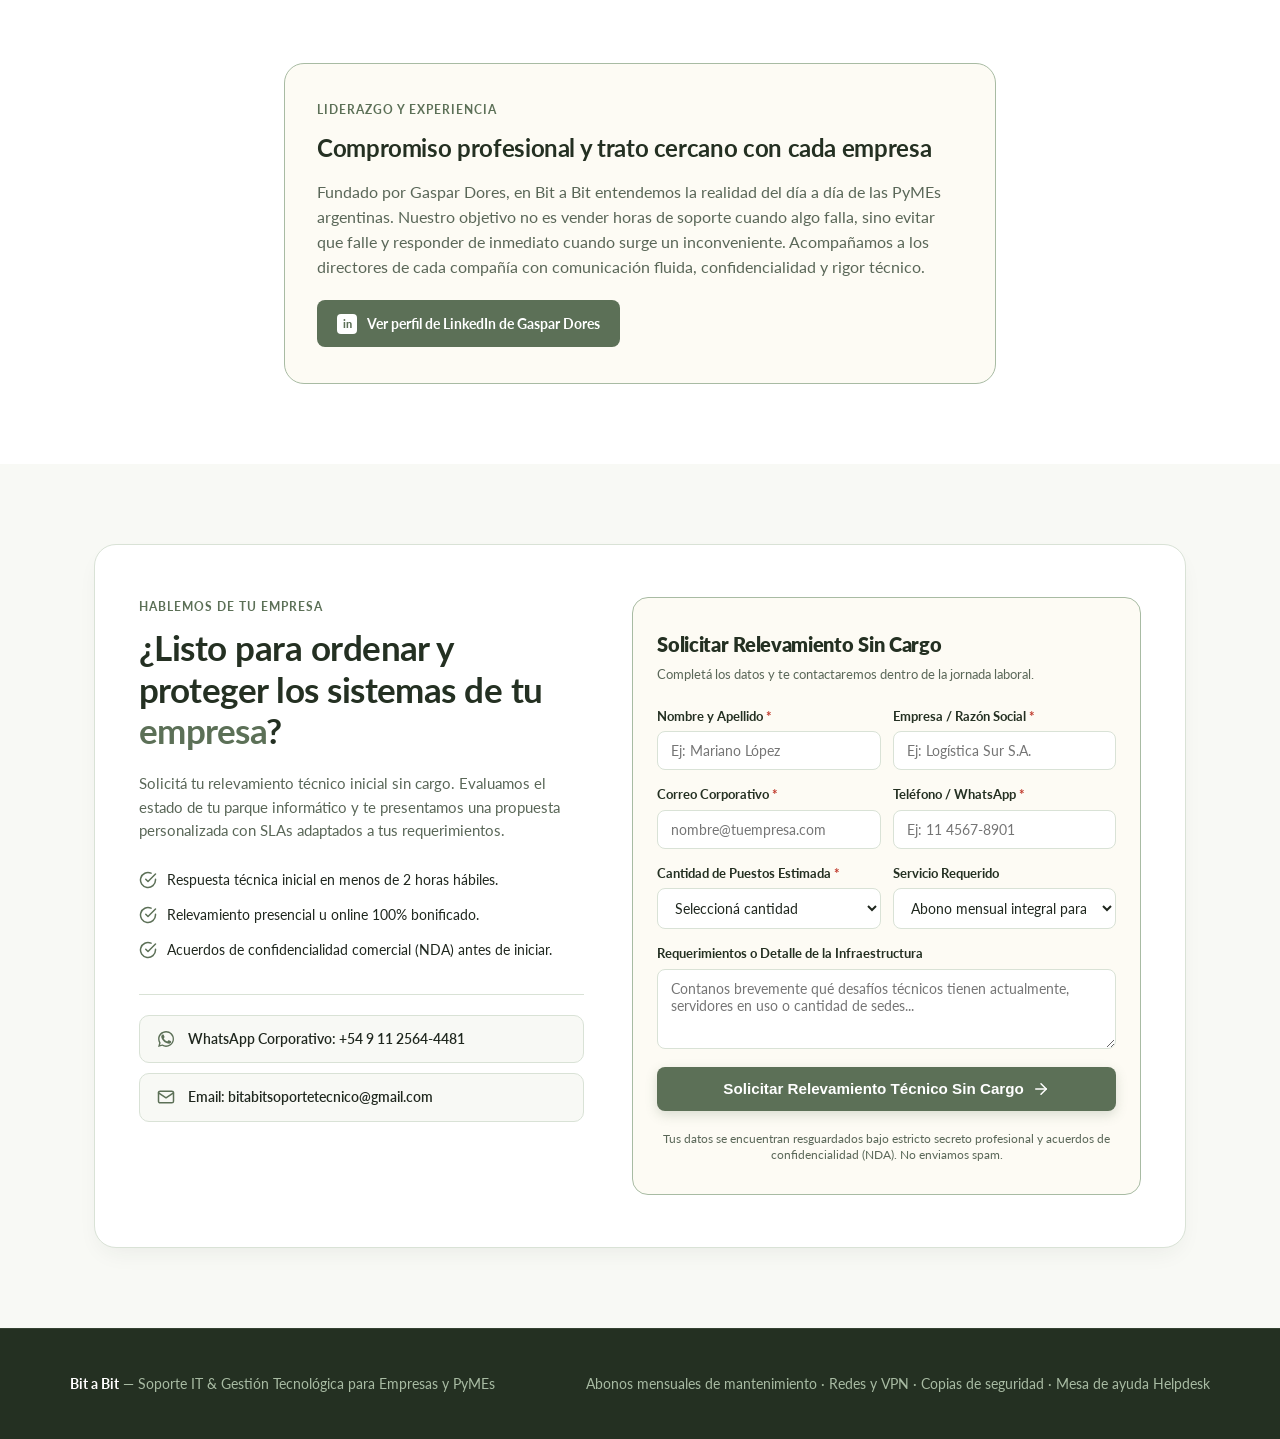
==== commit ce8c78e0: "feat: reestructuración de propuesta de valor a soporte IT B2B corporativo y PyMEs" ====
--- a/index.html
+++ b/index.html
@@ -3,11 +3,13 @@
 <head>
 <meta charset="UTF-8">
 <meta name="viewport" content="width=device-width, initial-scale=1.0">
-<title>Bit a Bit — Soporte Técnico</title>
-<link rel="icon" type="image/svg+xml" href="data:image/svg+xml,%3Csvg xmlns='http://www.w3.org/2000/svg' viewBox='0 0 24 24' fill='none' stroke='%2367C090' stroke-width='1.8' stroke-linecap='round' stroke-linejoin='round'%3E%3Crect width='100%25' height='100%25' fill='%230A1628'/%3E%3Crect x='6' y='6' width='12' height='12' rx='2'/%3E%3Crect x='9.5' y='9.5' width='5' height='5' fill='%2367C090' stroke='none'/%3E%3Cpath d='M9 2v4M12 2v4M15 2v4M9 18v4M12 18v4M15 18v4M2 9h4M2 12h4M2 15h4M18 9h4M18 12h4M18 15h4'/%3E%3C/svg%3E">
+<title>Bit a Bit — Soporte Técnico IT y Mantenimiento para Empresas y PyMEs</title>
+<meta name="description" content="Tu departamento de sistemas externo. Abonos mensuales de soporte IT, mesa de ayuda con SLAs garantizados, mantenimiento preventivo de puestos, redes, backups y ciberseguridad para PyMEs en CABA y GBA.">
+<link rel="icon" type="image/svg+xml" href="data:image/svg+xml,%3Csvg xmlns='http://www.w3.org/2000/svg' viewBox='0 0 24 24' fill='none' stroke='%235C7057' stroke-width='1.8' stroke-linecap='round' stroke-linejoin='round'%3E%3Crect width='100%25' height='100%25' fill='%23F8F9F5'/%3E%3Crect x='6' y='6' width='12' height='12' rx='2'/%3E%3Crect x='9.5' y='9.5' width='5' height='5' fill='%235C7057' stroke='none'/%3E%3Cpath d='M9 2v4M12 2v4M15 2v4M9 18v4M12 18v4M15 18v4M2 9h4M2 12h4M2 15h4M18 9h4M18 12h4M18 15h4'/%3E%3C/svg%3E">
 <link rel="preconnect" href="https://fonts.googleapis.com">
-<link href="https://fonts.googleapis.com/css2?family=Lato:wght@400;500;700;900&family=JetBrains+Mono:wght@400;500;600&display=swap" rel="stylesheet">
+<link href="https://fonts.googleapis.com/css2?family=Lato:wght@400;600;700;900&display=swap" rel="stylesheet">
 <link rel="stylesheet" href="bit-a-bit.css">
+
 <!-- Google Tag Manager -->
 <script>(function(w,d,s,l,i){w[l]=w[l]||[];w[l].push({'gtm.start':
 new Date().getTime(),event:'gtm.js'});var f=d.getElementsByTagName(s)[0],
@@ -15,12 +17,13 @@
 'https://www.googletagmanager.com/gtm.js?id='+i+dl;f.parentNode.insertBefore(j,f);
 })(window,document,'script','dataLayer','GTM-MMN7HMH4');</script>
 <!-- End Google Tag Manager -->
+
+<!-- Google Analytics / Ads -->
 <script async src="https://www.googletagmanager.com/gtag/js?id=AW-18356510263"></script>
 <script>
   window.dataLayer = window.dataLayer || [];
   function gtag(){dataLayer.push(arguments);}
   gtag('js', new Date());
-
   gtag('config', 'AW-18356510263');
 </script>
 </head>
@@ -29,271 +32,628 @@
 <noscript><iframe src="https://www.googletagmanager.com/ns.html?id=GTM-MMN7HMH4"
 height="0" width="0" style="display:none;visibility:hidden"></iframe></noscript>
 <!-- End Google Tag Manager (noscript) -->
+
+<!-- ==========================================================================
+     HEADER / NAVEGACIÓN
+     ========================================================================== -->
 <header>
   <div class="nav">
-    <div class="logo">
-      <svg class="logo-mark" viewBox="0 0 24 24" fill="none" stroke="currentColor" stroke-width="1.6" stroke-linecap="round" stroke-linejoin="round" aria-hidden="true">
+    <a href="index.html" class="logo" aria-label="Bit a Bit - Inicio">
+      <svg class="logo-mark" viewBox="0 0 24 24" fill="none" stroke="currentColor" stroke-width="1.8" stroke-linecap="round" stroke-linejoin="round" aria-hidden="true">
         <rect x="6" y="6" width="12" height="12" rx="2"/>
         <rect x="9.5" y="9.5" width="5" height="5" fill="currentColor" stroke="none"/>
         <path d="M9 2v4M12 2v4M15 2v4M9 18v4M12 18v4M15 18v4M2 9h4M2 12h4M2 15h4M18 9h4M18 12h4M18 15h4"/>
       </svg>
       <div class="logo-text">
         <span class="logo-name">Bit a Bit</span>
-        <span class="logo-sub">Soporte Técnico</span>
-      </div>
-    </div>
+        <span class="logo-sub">Soporte IT para Empresas</span>
+      </div>
+    </a>
     <ul class="nav-links">
       <li><a href="#servicios">Servicios</a></li>
-      <!-- <li><a href="servicios.html">Catálogo</a></li> -->
+      <li><a href="#planes">Planes de Abono</a></li>
+      <li><a href="#ventajas">Por qué elegirnos</a></li>
       <li><a href="#proceso">Cómo funciona</a></li>
       <li><a href="#contacto">Contacto</a></li>
     </ul>
-    <a href="#contacto" class="nav-cta">Pedir diagnóstico</a>
+    <a href="#contacto" class="nav-cta">Solicitar relevamiento</a>
   </div>
 </header>
 
+<!-- ==========================================================================
+     HERO SECTION
+     ========================================================================== -->
 <section class="hero">
-  <div class="hero-grid wrap">
+  <div class="wrap hero-grid">
     <div>
-      <div class="hero-badge">Optimización real en minutos</div>
-      <h1>Tu PC, corriendo como el <span>primer día</span>.</h1>
-      <p>Soporte técnico remoto y a domicilio. Optimizamos tu computadora en el momento, sin que tengas que moverte, y con reparación presencial cuando hace falta.</p>
+      <div class="hero-badge">Soporte IT & Continuidad Operativa</div>
+      <h1>Tu departamento de sistemas externo para <span>empresas y PyMEs</span>.</h1>
+      <p>Abonos mensuales con soporte remoto ilimitado, visitas presenciales, administración de redes y ciberseguridad. Sin contratos de permanencia mínima: continuidad operativa respaldada por resultados reales.</p>
+      
       <div class="btn-row">
-        <a href="#contacto" class="btn-primary">Solicitar diagnóstico gratis</a>
-        <a href="#servicios" class="btn-ghost">Ver servicios</a>
-      </div>
-      <p class="hero-note">Primer análisis <strong>gratis</strong> por cliente · 1 dispositivo · ~15 min por TeamViewer</p>
-    </div>
-
-    <div class="hero-video-card">
-      <div class="term-bar minimalist-bar"></div>
-      <div class="hero-video-shell">
-        <div class="video-card active" data-video="0">
-          <div class="video-stage">
-            <video class="hero-video" autoplay muted playsinline controls poster="https://images.unsplash.com/photo-1518770660439-4636190af475?auto=format&fit=crop&w=1200&q=80">
-              <source src="./LimpiezaPC-web.mp4" type="video/mp4">
-              Tu navegador no soporta reproducción de video.
-            </video>
-          </div>
-        </div>
+        <a href="#contacto" class="btn-primary">
+          <span>Solicitar relevamiento técnico sin cargo</span>
+          <svg width="18" height="18" viewBox="0 0 24 24" fill="none" stroke="currentColor" stroke-width="2" stroke-linecap="round" stroke-linejoin="round"><line x1="5" y1="12" x2="19" y2="12"/><polyline points="12 5 19 12 12 19"/></svg>
+        </a>
+        <a href="#planes" class="btn-ghost">Ver planes de abono</a>
+      </div>
+
+      <div class="hero-note">
+        <span>✓ Respuesta en menos de 15 minutos</span>
+        <span>✓ Soporte remoto ilimitado + visitas presenciales</span>
+        <span>✓ Sin contratos de permanencia</span>
+      </div>
+    </div>
+
+    <!-- TARJETA DE COBERTURA Y GARANTÍAS DE SERVICIO (ESTILO HELPIT / ONDRA) -->
+    <div class="service-guarantee-card">
+      <div class="guarantee-header">
+        <div>
+          <div class="guarantee-title">Mesa de Ayuda para Empresas</div>
+          <div style="font-size:0.8rem;color:var(--text-muted);margin-top:2px;">Atención remota y visitas presenciales</div>
+        </div>
+        <span class="guarantee-badge">Abono Integral</span>
+      </div>
+
+      <ul class="guarantee-list">
+        <li class="guarantee-item">
+          <div class="guarantee-icon">
+            <svg viewBox="0 0 24 24" fill="none" stroke="currentColor" stroke-width="2" stroke-linecap="round" stroke-linejoin="round"><path d="M22 11.08V12a10 10 0 1 1-5.93-9.14"/><polyline points="22 4 12 14.01 9 11.01"/></svg>
+          </div>
+          <div>
+            <strong>Soporte remoto y telefónico ilimitado</strong>
+            <p>Tus colaboradores reportan incidentes por WhatsApp, mail o teléfono con costo fijo mensual y sin límite de llamadas.</p>
+          </div>
+        </li>
+
+        <li class="guarantee-item">
+          <div class="guarantee-icon">
+            <svg viewBox="0 0 24 24" fill="none" stroke="currentColor" stroke-width="2" stroke-linecap="round" stroke-linejoin="round"><circle cx="12" cy="12" r="10"/><polyline points="12 6 12 12 16 14"/></svg>
+          </div>
+          <div>
+            <strong>Respuesta inmediata en &lt; 15 minutos</strong>
+            <p>Priorización por criticidad. Los incidentes que frenan el trabajo de la oficina se atienden de forma prioritaria.</p>
+          </div>
+        </li>
+
+        <li class="guarantee-item">
+          <div class="guarantee-icon">
+            <svg viewBox="0 0 24 24" fill="none" stroke="currentColor" stroke-width="2" stroke-linecap="round" stroke-linejoin="round"><rect x="2" y="3" width="20" height="14" rx="2"/><line x1="8" y1="21" x2="16" y2="21"/><line x1="12" y1="17" x2="12" y2="21"/></svg>
+          </div>
+          <div>
+            <strong>Visitas presenciales en tu empresa</strong>
+            <p>Mantenimiento preventivo mensual para puestos y servidores, además de asistencia en sitio ante contingencias físicas.</p>
+          </div>
+        </li>
+
+        <li class="guarantee-item">
+          <div class="guarantee-icon">
+            <svg viewBox="0 0 24 24" fill="none" stroke="currentColor" stroke-width="2" stroke-linecap="round" stroke-linejoin="round"><path d="M12 22s8-4 8-10V5l-8-3-8 3v7c0 6 8 10 8 10z"/></svg>
+          </div>
+          <div>
+            <strong>Sin permanencia forzosa</strong>
+            <p>Nuestros clientes renuevan mes a mes porque el servicio funciona, no porque estén atados a una cláusula contractual.</p>
+          </div>
+        </li>
+      </ul>
+
+      <div class="guarantee-footer">
+        <span style="font-size:0.82rem;color:var(--text-muted);">Cobertura en CABA y Gran Buenos Aires</span>
+        <!-- PERSONALIZAR: Teléfono WhatsApp de contacto rápido -->
+        <a href="https://wa.me/5491125644481?text=Hola%20Bit%20a%20Bit,%20quisiera%20consultar%20por%20la%20cobertura%20de%20soporte%20IT%20para%20mi%20empresa" target="_blank" rel="noopener">
+          Consultar por WhatsApp →
+        </a>
       </div>
     </div>
   </div>
 </section>
 
+<!-- ==========================================================================
+     STRIP DE OFERTA / RELEVAMIENTO (CREMA CÁLIDO)
+     ========================================================================== -->
 <section class="offer">
   <div class="wrap offer-inner">
-    <span class="offer-badge">Oferta de bienvenida</span>
-    <p>Primer análisis <strong>gratis</strong> por cliente — 1 dispositivo, ~15 minutos, vía TeamViewer.</p>
-    <a href="https://wa.me/5491125644481" target="_blank" rel="noopener" class="offer-link">Escribir por WhatsApp →</a>
+    <span class="offer-badge">Beneficio para empresas</span>
+    <p>Relevamiento técnico inicial <strong>sin cargo</strong>: evaluamos tus computadoras, red y copias de seguridad sin costo ni compromiso.</p>
+    <!-- PERSONALIZAR: Enlace wa.me -->
+    <a href="https://wa.me/5491125644481?text=Hola%20Bit%20a%20Bit,%20quisiera%20coordinar%20el%20relevamiento%20t%C3%A9cnico%20inicial%20sin%20cargo%20para%20mi%20empresa" target="_blank" rel="noopener" class="offer-link">Agendar relevamiento por WhatsApp →</a>
   </div>
 </section>
 
+<!-- ==========================================================================
+     MÉTRICAS / CONFIANZA B2B
+     ========================================================================== -->
 <section class="trust-strip">
   <div class="wrap trust-strip-inner">
-    <div class="trust-pill"><strong>100%</strong><span>Atención remota</span></div>
-    <div class="trust-pill"><strong>&lt;24h</strong><span>Respuesta rápida</span></div>
-    <div class="trust-pill"><strong>2 modos</strong><span>Remoto y presencial</span></div>
+    <div class="trust-pill">
+      <strong>&lt; 15 min</strong>
+      <span>Primera respuesta en urgencias críticas</span>
+    </div>
+    <div class="trust-pill">
+      <strong>Ilimitado</strong>
+      <span>Soporte remoto y telefónico mensual</span>
+    </div>
+    <div class="trust-pill">
+      <strong>Remoto + On-site</strong>
+      <span>Asistencia a distancia y visitas en tus oficinas</span>
+    </div>
+    <div class="trust-pill">
+      <strong>Sin permanencia</strong>
+      <span>Abono fijo mensual sin ataduras contractuales</span>
+    </div>
   </div>
 </section>
 
+<!-- ==========================================================================
+     SERVICIOS CORPORATIVOS
+     ========================================================================== -->
 <section id="servicios">
   <div class="wrap">
     <div class="section-head">
-      <div class="section-eyebrow">Servicios</div>
-      <h2>Lo que resolvemos por vos</h2>
-      <p>Desde una PC lenta hasta una falla de hardware, cubrimos todo el mantenimiento que tu equipo necesita.</p>
-      <!-- <a href="servicios.html" class="catalog-link">Ver catálogo completo con ejemplos →</a> -->
-    </div>
+      <div class="section-eyebrow">Servicios IT para Empresas</div>
+      <h2>Soluciones integrales para la continuidad de tu negocio</h2>
+      <p>Nos ocupamos del día a día tecnológico de tu empresa para que vos y tu equipo se enfoquen en producir y crecer.</p>
+    </div>
+
     <div class="services-grid">
+      <!-- 1. Abonos y mantenimiento de puestos -->
       <div class="service-card featured">
-        <span class="tag">Servicio principal</span>
+        <span class="tag">Abono mensual</span>
         <div class="service-icon">
-          <svg viewBox="0 0 24 24" fill="none" stroke="currentColor" stroke-width="1.6" stroke-linecap="round" stroke-linejoin="round">
-            <path d="M4 16.5a8 8 0 1 1 16 0"/>
-            <path d="M12 16.5 16.2 9.3"/>
-            <circle cx="12" cy="16.5" r="1.1" fill="currentColor" stroke="none"/>
-            <path d="M4.6 12.2h.01M19.4 12.2h.01M12 5.5h.01" stroke-width="2"/>
-          </svg>
-        </div>
-        <h3>Optimización remota</h3>
-        <p>Nos conectamos a tu PC por internet y la dejamos más rápida: limpieza de archivos innecesarios, procesos en segundo plano, inicio del sistema y más.</p>
-      </div>
+          <svg viewBox="0 0 24 24" fill="none" stroke="currentColor" stroke-width="1.8" stroke-linecap="round" stroke-linejoin="round">
+            <rect x="2" y="3" width="20" height="14" rx="2"/>
+            <line x1="8" y1="21" x2="16" y2="21"/>
+            <line x1="12" y1="17" x2="12" y2="21"/>
+          </svg>
+        </div>
+        <h3>Abonos y mantenimiento de puestos</h3>
+        <p>Mantenimiento preventivo y correctivo periódico para PCs de escritorio y notebooks corporativas. Limpieza lógica, actualización de parches del sistema y resolución ágil de fallas para evitar lentitud y paradas imprevistas.</p>
+      </div>
+
+      <!-- 2. Redes, routers y VPN segura -->
       <div class="service-card">
         <div class="service-icon">
-          <svg viewBox="0 0 24 24" fill="none" stroke="currentColor" stroke-width="1.6" stroke-linecap="round" stroke-linejoin="round">
-            <path d="M15 5.2a3.2 3.2 0 0 0-4.2 3.9L4.5 15.4v2.1h2.1l6.3-6.3a3.2 3.2 0 0 0 3.9-4.2l-2.1 2.1-1.6-1.6 2.1-2.1z"/>
-            <path d="M8.7 15.8 11 18.1"/>
-          </svg>
-        </div>
-        <h3>Servicio presencial</h3>
-        <p>Realizamos limpieza, armado y análisis de problemas de hardware y software que precisen de intervención in situ.</p>
-      </div>
+          <svg viewBox="0 0 24 24" fill="none" stroke="currentColor" stroke-width="1.8" stroke-linecap="round" stroke-linejoin="round">
+            <rect x="2" y="2" width="6" height="6" rx="1"/>
+            <rect x="16" y="2" width="6" height="6" rx="1"/>
+            <rect x="9" y="16" width="6" height="6" rx="1"/>
+            <path d="M5 8v3a2 2 0 0 0 2 2h10a2 2 0 0 0 2-2V8"/>
+            <path d="M12 13v3"/>
+          </svg>
+        </div>
+        <h3>Redes, routers y conectividad segura</h3>
+        <p>Configuración y administración de routers empresariales, switches, balanceadores y redes Wi-Fi de alta densidad. Implementación de túneles VPN seguros para trabajo remoto y comunicación fluida entre sucursales.</p>
+      </div>
+
+      <!-- 3. Backups y continuidad de negocio -->
       <div class="service-card">
         <div class="service-icon">
-          <svg viewBox="0 0 24 24" fill="none" stroke="currentColor" stroke-width="1.6" stroke-linecap="round" stroke-linejoin="round">
-            <rect x="4" y="4.5" width="16" height="11" rx="1.5"/>
-            <path d="M9 19.5h6M12 15.5v4"/>
-            <path d="M12 7.8v3.4M10.2 9.6l1.8 1.7 1.8-1.7" stroke-width="1.4"/>
-          </svg>
-        </div>
-        <h3>Instalación y configuración</h3>
-        <p>Instalación y activación de programas, drivers y sistema operativo, dejando todo configurado y listo para usar.</p>
+          <svg viewBox="0 0 24 24" fill="none" stroke="currentColor" stroke-width="1.8" stroke-linecap="round" stroke-linejoin="round">
+            <path d="M19 11H5m14 0a7 7 0 0 1 0 14H5a7 7 0 0 1 0-14m14 0V9a7 7 0 0 0-14 0v2"/>
+            <polyline points="12 15 12 19 16 19"/>
+          </svg>
+        </div>
+        <h3>Políticas de backup y continuidad (DRP)</h3>
+        <p>Implementación de copias de seguridad automatizadas bajo la regla 3-2-1 (híbrido local y en la nube). Verificación periódica de integridad para garantizar que los datos críticos de tu empresa se puedan restaurar de inmediato.</p>
+      </div>
+
+      <!-- 4. Ciberseguridad para empresas -->
+      <div class="service-card">
+        <div class="service-icon">
+          <svg viewBox="0 0 24 24" fill="none" stroke="currentColor" stroke-width="1.8" stroke-linecap="round" stroke-linejoin="round">
+            <path d="M12 22s8-4 8-10V5l-8-3-8 3v7c0 6 8 10 8 10z"/>
+            <path d="m9 12 2 2 4-4"/>
+          </svg>
+        </div>
+        <h3>Ciberseguridad y protección de endpoints</h3>
+        <p>Defensa activa contra ransomware, malware y phishing. Implementación de antivirus y EDR administrado centralmente, filtrado de navegación, políticas de contraseñas y concientización en seguridad para colaboradores.</p>
+      </div>
+
+      <!-- 5. Mesa de ayuda Helpdesk con SLAs -->
+      <div class="service-card">
+        <div class="service-icon">
+          <svg viewBox="0 0 24 24" fill="none" stroke="currentColor" stroke-width="1.8" stroke-linecap="round" stroke-linejoin="round">
+            <path d="M3 18v-6a9 9 0 0 1 18 0v6"/>
+            <path d="M21 19a2 2 0 0 1-2 2h-1a2 2 0 0 1-2-2v-3a2 2 0 0 1 2-2h3zM3 19a2 2 0 0 0 2 2h1a2 2 0 0 0 2-2v-3a2 2 0 0 0-2-2H3z"/>
+          </svg>
+        </div>
+        <h3>Mesa de ayuda (Helpdesk) con SLAs</h3>
+        <p>Canal directo y prioritario de atención para tus colaboradores. Asistencia remota inmediata en minutos y visitas técnicas presenciales de urgencia con acuerdos de nivel de servicio (SLAs) claros por contrato.</p>
+      </div>
+
+      <!-- 6. Servidores, Cloud y Licenciamiento -->
+      <div class="service-card">
+        <div class="service-icon">
+          <svg viewBox="0 0 24 24" fill="none" stroke="currentColor" stroke-width="1.8" stroke-linecap="round" stroke-linejoin="round">
+            <rect x="2" y="2" width="20" height="8" rx="2" ry="2"/>
+            <rect x="2" y="14" width="20" height="8" rx="2" ry="2"/>
+            <line x1="6" y1="6" x2="6.01" y2="6"/>
+            <line x1="6" y1="18" x2="6.01" y2="18"/>
+          </svg>
+        </div>
+        <h3>Servidores, Cloud y Licencias</h3>
+        <p>Administración de servidores Windows Server y Linux, configuración de plataformas en la nube (Microsoft 365, Google Workspace), gestión de cuentas y permisos de usuarios y control de licenciamiento corporativo.</p>
       </div>
     </div>
   </div>
 </section>
 
+<!-- ==========================================================================
+     PROPUESTA DE ABONOS / PLANES (3 ESQUEMAS SEGÚN COBERTURA)
+     ========================================================================== -->
+<section id="planes" class="plans-section">
+  <div class="wrap">
+    <div class="section-head">
+      <div class="section-eyebrow">Esquemas de Abonos según Cobertura</div>
+      <h2>Propuesta comercial clara y previsible por puesto</h2>
+      <p>Planes estructurados según el nivel de atención que tu empresa necesita. Sin contratos de permanencia mínima: facturación mensual transparente para que tu operación no se detenga.</p>
+    </div>
+
+    <div class="pricing-grid">
+      <!-- NIVEL 1: BÁSICO (100% REMOTO) -->
+      <div class="plan-card">
+        <div class="plan-header">
+          <div class="plan-name">Básico</div>
+          <div class="plan-target">100% Remoto</div>
+          <p class="plan-desc">Para empresas y equipos de trabajo que operan principalmente en la nube y requieren asistencia técnica ágil a distancia.</p>
+        </div>
+        <div class="plan-price-box">
+          <div class="plan-price-label">Rango estimado por puesto</div>
+          <div class="plan-price-val">USD 15 – 20</div>
+          <div class="plan-price-sub">por puesto al mes · Sin permanencia mínima</div>
+        </div>
+        <ul class="plan-features">
+          <li class="highlight">Helpdesk y soporte remoto ilimitado</li>
+          <li>Antivirus corporativo gestionado</li>
+          <li>Actualización y parches periódicos de Sistema Operativo</li>
+          <li>Monitoreo y políticas de backups de datos</li>
+          <li>Soporte integral para puestos (PCs y notebooks)</li>
+          <li>Atención de Lunes a Viernes de 9:00 a 18:00 hs</li>
+        </ul>
+        <a href="#contacto" class="plan-cta">Consultar Plan Básico</a>
+      </div>
+
+      <!-- NIVEL 2: ESTÁNDAR (HÍBRIDO - RECOMENDADO) -->
+      <div class="plan-card featured">
+        <span class="plan-badge">Recomendado para PyMEs</span>
+        <div class="plan-header">
+          <div class="plan-name">Estándar</div>
+          <div class="plan-target">Híbrido (Remoto + Presencial)</div>
+          <p class="plan-desc">La opción más elegida por PyMEs: soporte remoto continuo combinado con presencia física preventiva programada en tus oficinas.</p>
+        </div>
+        <div class="plan-price-box">
+          <div class="plan-price-label">Rango estimado por puesto</div>
+          <div class="plan-price-val">USD 22 – 30</div>
+          <div class="plan-price-sub">por puesto al mes · Mantenimiento preventivo</div>
+        </div>
+        <ul class="plan-features">
+          <li class="highlight">Soporte remoto y telefónico ilimitado</li>
+          <li class="highlight">1 o 2 visitas presenciales mensuales programadas</li>
+          <li>Mantenimiento preventivo físico de hardware y periféricos</li>
+          <li>Antivirus y seguridad gestionada en endpoints</li>
+          <li>Revisión periódica de copias de seguridad locales y nube</li>
+          <li>Soporte para impresoras compartidas, routers y Wi-Fi de oficina</li>
+          <li>Asistencia presencial ante contingencias imprevistas</li>
+        </ul>
+        <a href="#contacto" class="plan-cta">Cotizar Plan Estándar</a>
+      </div>
+
+      <!-- NIVEL 3: AVANZADO (PRIORITARIO / REDES) -->
+      <div class="plan-card">
+        <div class="plan-header">
+          <div class="plan-name">Avanzado</div>
+          <div class="plan-target">Prioritario & Redes</div>
+          <p class="plan-desc">Para empresas con operaciones críticas, servidores dedicados o múltiples sedes que requieren máxima velocidad de respuesta.</p>
+        </div>
+        <div class="plan-price-box">
+          <div class="plan-price-label">Rango estimado por puesto</div>
+          <div class="plan-price-val">USD 35 – 45</div>
+          <div class="plan-price-sub">por puesto al mes · SLA prioritario &lt; 2 hs</div>
+        </div>
+        <ul class="plan-features">
+          <li class="highlight">SLA de respuesta prioritaria garantizada &lt; 2 horas</li>
+          <li class="highlight">Monitoreo proactivo continuo de infraestructura</li>
+          <li>Administración integral de redes, switches y routers corporativos</li>
+          <li>Configuración y gestión de túneles VPN para trabajo seguro</li>
+          <li>Políticas avanzadas de ciberseguridad y firewall perimetral</li>
+          <li>Soporte para servidores locales o entornos Cloud (M365 / Workspace)</li>
+          <li>Visitas presenciales periódicas + urgencias prioritarias en sitio</li>
+          <li>Auditoría mensual y reporte ejecutivo de incidentes para gerencia</li>
+        </ul>
+        <a href="#contacto" class="plan-cta">Hablar con un Asesor</a>
+      </div>
+    </div>
+
+    <!-- Nota aclaratoria sobre facturación -->
+    <div style="margin-top:28px;text-align:center;font-size:0.82rem;color:var(--text-muted);">
+      * Valores de referencia facturados mensualmente en moneda local al tipo de cambio oficial, sin costos ocultos. Para empresas con más de 35 puestos o infraestructura compleja, armamos una propuesta a medida.
+    </div>
+  </div>
+</section>
+
+<!-- ==========================================================================
+     POR QUÉ ELEGIRNOS / VENTAJAS B2B
+     ========================================================================== -->
+<section id="ventajas" class="ventajas-section">
+  <div class="wrap">
+    <div class="section-head">
+      <div class="section-eyebrow">Ventajas Corporativas</div>
+      <h2>¿Por qué tercerizar el soporte IT con Bit a Bit?</h2>
+      <p>Acompañamos a directores y gerentes a desentenderse de los problemas informáticos con un servicio confiable, transparente y cercano.</p>
+    </div>
+
+    <div class="ventajas-grid">
+      <!-- 1. SLAs Definidos -->
+      <div class="ventaja-card">
+        <div class="ventaja-icon">
+          <svg viewBox="0 0 24 24" fill="none" stroke="currentColor" stroke-width="2" stroke-linecap="round" stroke-linejoin="round">
+            <circle cx="12" cy="12" r="10"/>
+            <polyline points="12 6 12 12 16 14"/>
+          </svg>
+        </div>
+        <h3>Tiempos de respuesta garantizados</h3>
+        <p>Acuerdos de nivel de servicio (SLAs) claros y auditables. Ante cualquier falla, sabés con exactitud cuándo comienza la resolución.</p>
+      </div>
+
+      <!-- 2. Monitoreo Proactivo -->
+      <div class="ventaja-card">
+        <div class="ventaja-icon">
+          <svg viewBox="0 0 24 24" fill="none" stroke="currentColor" stroke-width="2" stroke-linecap="round" stroke-linejoin="round">
+            <polyline points="22 12 18 12 15 21 9 3 6 12 2 12"/>
+          </svg>
+        </div>
+        <h3>Monitoreo preventivo continuo</h3>
+        <p>Detectamos problemas de degradación de hardware, saturación de almacenamiento y vulnerabilidades antes de que frenen la oficina.</p>
+      </div>
+
+      <!-- 3. Reportes Periódicos -->
+      <div class="ventaja-card">
+        <div class="ventaja-icon">
+          <svg viewBox="0 0 24 24" fill="none" stroke="currentColor" stroke-width="2" stroke-linecap="round" stroke-linejoin="round">
+            <line x1="18" y1="20" x2="18" y2="10"/>
+            <line x1="12" y1="20" x2="12" y2="4"/>
+            <line x1="6" y1="20" x2="6" y2="14"/>
+          </svg>
+        </div>
+        <h3>Reportes ejecutivos de gestión</h3>
+        <p>Informes mensuales para la gerencia con métricas de incidentes resueltos, estado de parches, inventario y sugerencias de mejora.</p>
+      </div>
+
+      <!-- 4. Confidencialidad y Sin Ataduras -->
+      <div class="ventaja-card">
+        <div class="ventaja-icon">
+          <svg viewBox="0 0 24 24" fill="none" stroke="currentColor" stroke-width="2" stroke-linecap="round" stroke-linejoin="round">
+            <rect x="3" y="11" width="18" height="11" rx="2" ry="2"/>
+            <path d="M7 11V7a5 5 0 0 1 10 0v4"/>
+          </svg>
+        </div>
+        <h3>Confidencialidad y sin permanencia</h3>
+        <p>Acuerdos de confidencialidad (NDA), estricto resguardo de la información de tu empresa y un abono mensual fijo en pesos sin ataduras.</p>
+      </div>
+    </div>
+  </div>
+</section>
+
+<!-- ==========================================================================
+     METODOLOGÍA (CÓMO FUNCIONA)
+     ========================================================================== -->
 <section class="process" id="proceso">
   <div class="wrap">
     <div class="section-head">
-      <div class="section-eyebrow">Cómo funciona</div>
-      <h2>De la consulta a la PC optimizada</h2>
-      <p>Un proceso simple, pensado para que no tengas que entender de tecnología.</p>
+      <div class="section-eyebrow">Metodología de Trabajo</div>
+      <h2>De la auditoría inicial a la tranquilidad operativa</h2>
+      <p>Un proceso estructurado y transparente para integrar el soporte técnico sin alterar la rutina laboral de tu equipo.</p>
     </div>
     <div class="steps">
       <div class="step">
         <div class="step-num">01</div>
-        <h3>Nos escribís</h3>
-        <p>Contanos qué le pasa a tu equipo por WhatsApp o el formulario de contacto.</p>
+        <h3>Relevamiento Técnico Sin Cargo</h3>
+        <p>Evaluamos el inventario de puestos, topología de red, seguridad, estado de backups y licencias actuales de tu empresa sin costo ni compromiso.</p>
       </div>
       <div class="step">
         <div class="step-num">02</div>
-        <h3>Diagnóstico</h3>
-        <p>Evaluamos el problema y te decimos si se resuelve remoto o necesita visita.</p>
+        <h3>Propuesta a Medida y SLAs</h3>
+        <p>Definimos el plan de abono adecuado según la criticidad de tu operación, formalizando por contrato los tiempos de respuesta exigidos.</p>
       </div>
       <div class="step">
         <div class="step-num">03</div>
-        <h3>Conexión remota</h3>
-        <p>Nos conectamos con tu autorización vía TeamViewer y trabajamos en vivo sobre tu equipo. <a href="https://www.teamviewer.com/en/download/" target="_blank" rel="noopener" style="color:var(--cyan-400);text-decoration:underline;">Descargalo acá</a> antes de la llamada.</p>
+        <h3>Estandarización y Despliegue</h3>
+        <p>Instalamos herramientas de monitoreo, configuramos antivirus centralizado, automatizamos copias de seguridad y securizamos accesos.</p>
       </div>
       <div class="step">
         <div class="step-num">04</div>
-        <h3>Entrega y seguimiento</h3>
-        <p>Te mostramos qué se hizo y quedamos disponibles ante cualquier duda.</p>
+        <h3>Mesa de Ayuda y Reportes Mensuales</h3>
+        <p>Tus colaboradores disponen de soporte Helpdesk inmediato, realizamos mantenimiento preventivo periódico e informamos el estado general a gerencia.</p>
       </div>
     </div>
   </div>
 </section>
 
-<section class="about">
+<!-- ==========================================================================
+     SOBRE LA DIRECCIÓN TÉCNICA
+     ========================================================================== -->
+<section class="about" id="nosotros">
   <div class="wrap about-inner">
-    <div class="about-text">
-      <div class="section-eyebrow" style="color:var(--blue-alt)">Quién te atiende</div>
-      <h2>Hola, soy Gaspar Dores</h2>
-      <p>Estoy detrás de cada optimización y reparación de Bit a Bit. Si querés conocer mi experiencia en el rubro y mi trayectoria, te invito a ver mi perfil de LinkedIn.</p>
+    <div class="about-card">
+      <div class="section-eyebrow">Liderazgo y Experiencia</div>
+      <h2>Compromiso profesional y trato cercano con cada empresa</h2>
+      <p>Fundado por Gaspar Dores, en Bit a Bit entendemos la realidad del día a día de las PyMEs argentinas. Nuestro objetivo no es vender horas de soporte cuando algo falla, sino evitar que falle y responder de inmediato cuando surge un inconveniente. Acompañamos a los directores de cada compañía con comunicación fluida, confidencialidad y rigor técnico.</p>
+      <!-- PERSONALIZAR: Enlace al perfil de LinkedIn -->
       <a href="https://www.linkedin.com/in/gaspar-dores-20104b178/" target="_blank" rel="noopener" class="linkedin-btn">
-        <span class="li-badge">in</span> Ver mi LinkedIn
+        <span class="li-badge">in</span> Ver perfil de LinkedIn de Gaspar Dores
       </a>
     </div>
   </div>
 </section>
 
-<!--
-<section id="opiniones">
-  <div class="wrap">
-    <div class="section-head">
-      <div class="section-eyebrow">Opiniones</div>
-      <h2>Lo que dicen los clientes</h2>
-      <p>Dejá tu comentario y calificá el servicio — nos ayuda a mejorar y a que otros sepan qué esperar.</p>
-    </div>
-
-    <div class="reviews-summary" id="reviews-summary" hidden>
-      <div class="reviews-score" id="reviews-score">–</div>
-      <div>
-        <div class="review-stars" id="reviews-score-stars">☆☆☆☆☆</div>
-        <div class="reviews-score-sub" id="reviews-score-sub">Todavía no hay opiniones</div>
-      </div>
-    </div>
-
-    <div class="reviews-grid" id="reviews-grid">
-      <p class="reviews-empty">Cargando opiniones…</p>
-    </div>
-
-    <form class="review-form" id="review-form" novalidate>
-      <h3>Dejá tu opinión</h3>
-      <div class="review-form-row">
-        <label for="review-name">Nombre</label>
-        <input type="text" id="review-name" name="name" maxlength="60" required placeholder="Tu nombre">
-      </div>
-      <div class="review-form-row">
-        <label for="review-service">Servicio (opcional)</label>
-        <input type="text" id="review-service" name="service" maxlength="60" placeholder="Ej: Optimización remota">
-      </div>
-      <div class="review-form-row">
-        <label>Calificación</label>
-        <div class="star-rating" role="radiogroup" aria-label="Calificación">
-          <input type="radio" id="star5" name="rating" value="5" required><label for="star5" title="5 estrellas">★</label>
-          <input type="radio" id="star4" name="rating" value="4"><label for="star4" title="4 estrellas">★</label>
-          <input type="radio" id="star3" name="rating" value="3"><label for="star3" title="3 estrellas">★</label>
-          <input type="radio" id="star2" name="rating" value="2"><label for="star2" title="2 estrellas">★</label>
-          <input type="radio" id="star1" name="rating" value="1"><label for="star1" title="1 estrella">★</label>
-        </div>
-      </div>
-      <div class="review-form-row">
-        <label for="review-comment">Comentario</label>
-        <textarea id="review-comment" name="comment" maxlength="500" rows="4" required placeholder="Contanos tu experiencia..."></textarea>
-      </div>
-      <input type="text" id="review-website" name="website" class="review-honeypot" tabindex="-1" autocomplete="off" aria-hidden="true">
-      <button type="submit" class="btn-primary review-submit">Enviar opinión</button>
-      <p class="review-form-note" id="review-form-note" role="status" aria-live="polite"></p>
-    </form>
-  </div>
-</section>
--->
-
+<!-- ==========================================================================
+     FORMULARIO DE CONTACTO / CONVERSIÓN B2B
+     ========================================================================== -->
 <section id="contacto">
   <div class="wrap">
-    <div class="contact">
-      <div>
-        <h2>¿Arrancamos con el diagnóstico?</h2>
-        <p>Contame qué le pasa a tu PC y te digo en minutos si lo resolvemos de forma remota.</p>
-      </div>
-      <div class="contact-actions">
-        <a href="https://wa.me/5491125644481" class="contact-btn">
-          <svg viewBox="0 0 24 24" fill="currentColor" aria-hidden="true"><path d="M17.47 14.38c-.29-.14-1.7-.84-1.96-.93-.26-.1-.46-.14-.65.14-.2.29-.75.93-.92 1.12-.17.2-.34.22-.63.08-.29-.15-1.22-.45-2.32-1.43-.86-.76-1.44-1.71-1.61-2-.17-.29-.02-.44.13-.59.13-.13.29-.34.44-.51.15-.17.2-.29.29-.48.1-.2.05-.37-.02-.51-.08-.15-.65-1.56-.89-2.14-.23-.56-.47-.48-.65-.49h-.56c-.2 0-.51.07-.78.37-.26.29-1.02 1-1.02 2.43s1.05 2.82 1.19 3.01c.15.2 2.06 3.14 4.99 4.4.7.3 1.24.48 1.66.61.7.22 1.34.19 1.84.12.56-.08 1.7-.7 1.94-1.37.24-.68.24-1.26.17-1.37-.07-.12-.26-.19-.55-.34z"/><path d="M12.04 2.5c-5.26 0-9.54 4.28-9.54 9.54 0 1.68.44 3.32 1.28 4.76L2.5 21.5l4.85-1.27a9.53 9.53 0 0 0 4.68 1.23h.01c5.26 0 9.54-4.28 9.54-9.54 0-2.55-.99-4.94-2.79-6.75a9.5 9.5 0 0 0-6.75-2.67zm0 17.32h-.01a7.9 7.9 0 0 1-4.03-1.1l-.29-.17-2.88.75.77-2.81-.19-.29a7.9 7.9 0 0 1-1.21-4.16c0-4.36 3.55-7.91 7.92-7.91 2.11 0 4.1.82 5.59 2.32a7.86 7.86 0 0 1 2.32 5.6c0 4.36-3.55 7.77-7.99 7.77z"/></svg>
-          Escribir por WhatsApp
-        </a>
-        <a href="mailto:gaspar.e.dores@gmail.com" class="contact-btn outline">
-          <svg viewBox="0 0 24 24" fill="none" stroke="currentColor" stroke-width="1.8" stroke-linecap="round" stroke-linejoin="round" aria-hidden="true"><rect x="3" y="5" width="18" height="14" rx="2"/><path d="m3 7 9 6 9-6"/></svg>
-          Enviar un email
-        </a>
+    <div class="contact-b2b">
+      <!-- Columna izquierda: Información corporativa y canales directos -->
+      <div class="contact-info-col">
+        <div>
+          <div class="section-eyebrow">Hablemos de tu empresa</div>
+          <h2>¿Listo para ordenar y proteger los sistemas de tu <span>empresa</span>?</h2>
+        </div>
+        <p>Solicitá tu relevamiento técnico inicial sin cargo. Evaluamos el estado de tu parque informático y te presentamos una propuesta personalizada con SLAs adaptados a tus requerimientos.</p>
+
+        <ul class="contact-perks">
+          <li>
+            <svg viewBox="0 0 24 24" fill="none" stroke="currentColor" stroke-width="2" stroke-linecap="round" stroke-linejoin="round"><path d="M22 11.08V12a10 10 0 1 1-5.93-9.14"/><polyline points="22 4 12 14.01 9 11.01"/></svg>
+            <span>Respuesta técnica inicial en menos de 2 horas hábiles.</span>
+          </li>
+          <li>
+            <svg viewBox="0 0 24 24" fill="none" stroke="currentColor" stroke-width="2" stroke-linecap="round" stroke-linejoin="round"><path d="M22 11.08V12a10 10 0 1 1-5.93-9.14"/><polyline points="22 4 12 14.01 9 11.01"/></svg>
+            <span>Relevamiento presencial u online 100% bonificado.</span>
+          </li>
+          <li>
+            <svg viewBox="0 0 24 24" fill="none" stroke="currentColor" stroke-width="2" stroke-linecap="round" stroke-linejoin="round"><path d="M22 11.08V12a10 10 0 1 1-5.93-9.14"/><polyline points="22 4 12 14.01 9 11.01"/></svg>
+            <span>Acuerdos de confidencialidad comercial (NDA) antes de iniciar.</span>
+          </li>
+        </ul>
+
+        <div class="contact-direct-channels">
+          <!-- PERSONALIZAR: Teléfono WhatsApp Corporativo -->
+          <a href="https://wa.me/5491125644481?text=Hola%20Bit%20a%20Bit,%20me%20comunico%20desde%20una%20empresa%20para%20consultar%20sobre%20los%20abonos%20de%20soporte%20IT" class="channel-link" target="_blank" rel="noopener">
+            <svg viewBox="0 0 24 24" fill="currentColor"><path d="M17.47 14.38c-.29-.14-1.7-.84-1.96-.93-.26-.1-.46-.14-.65.14-.2.29-.75.93-.92 1.12-.17.2-.34.22-.63.08-.29-.15-1.22-.45-2.32-1.43-.86-.76-1.44-1.71-1.61-2-.17-.29-.02-.44.13-.59.13-.13.29-.34.44-.51.15-.17.2-.29.29-.48.1-.2.05-.37-.02-.51-.08-.15-.65-1.56-.89-2.14-.23-.56-.47-.48-.65-.49h-.56c-.2 0-.51.07-.78.37-.26.29-1.02 1-1.02 2.43s1.05 2.82 1.19 3.01c.15.2 2.06 3.14 4.99 4.4.7.3 1.24.48 1.66.61.7.22 1.34.19 1.84.12.56-.08 1.7-.7 1.94-1.37.24-.68.24-1.26.17-1.37-.07-.12-.26-.19-.55-.34z"/><path d="M12.04 2.5c-5.26 0-9.54 4.28-9.54 9.54 0 1.68.44 3.32 1.28 4.76L2.5 21.5l4.85-1.27a9.53 9.53 0 0 0 4.68 1.23h.01c5.26 0 9.54-4.28 9.54-9.54 0-2.55-.99-4.94-2.79-6.75a9.5 9.5 0 0 0-6.75-2.67zm0 17.32h-.01a7.9 7.9 0 0 1-4.03-1.1l-.29-.17-2.88.75.77-2.81-.19-.29a7.9 7.9 0 0 1-1.21-4.16c0-4.36 3.55-7.91 7.92-7.91 2.11 0 4.1.82 5.59 2.32a7.86 7.86 0 0 1 2.32 5.6c0 4.36-3.55 7.77-7.99 7.77z"/></svg>
+            <span>WhatsApp Corporativo: +54 9 11 2564-4481</span>
+          </a>
+
+          <!-- Email corporativo de contacto -->
+          <a href="mailto:bitabitsoportetecnico@gmail.com?subject=Consulta%20de%20Abono%20IT%20para%20Empresas" class="channel-link">
+            <svg viewBox="0 0 24 24" fill="none" stroke="currentColor" stroke-width="1.8" stroke-linecap="round" stroke-linejoin="round"><rect x="3" y="5" width="18" height="14" rx="2"/><path d="m3 7 9 6 9-6"/></svg>
+            <span>Email: bitabitsoportetecnico@gmail.com</span>
+          </a>
+        </div>
+      </div>
+
+      <!-- Columna derecha: Formulario B2B -->
+      <div class="b2b-form-card">
+        <h3>Solicitar Relevamiento Sin Cargo</h3>
+        <p class="form-sub">Completá los datos y te contactaremos dentro de la jornada laboral.</p>
+
+        <form class="b2b-form" id="b2b-contact-form">
+          <div class="form-row-2">
+            <div class="form-group">
+              <label for="b2b-name">Nombre y Apellido <span>*</span></label>
+              <input type="text" id="b2b-name" name="name" class="form-control" placeholder="Ej: Mariano López" required>
+            </div>
+            <div class="form-group">
+              <label for="b2b-company">Empresa / Razón Social <span>*</span></label>
+              <input type="text" id="b2b-company" name="company" class="form-control" placeholder="Ej: Logística Sur S.A." required>
+            </div>
+          </div>
+
+          <div class="form-row-2">
+            <div class="form-group">
+              <label for="b2b-email">Correo Corporativo <span>*</span></label>
+              <input type="email" id="b2b-email" name="email" class="form-control" placeholder="nombre@tuempresa.com" required>
+            </div>
+            <div class="form-group">
+              <label for="b2b-phone">Teléfono / WhatsApp <span>*</span></label>
+              <input type="tel" id="b2b-phone" name="phone" class="form-control" placeholder="Ej: 11 4567-8901" required>
+            </div>
+          </div>
+
+          <div class="form-row-2">
+            <div class="form-group">
+              <label for="b2b-workstations">Cantidad de Puestos Estimada <span>*</span></label>
+              <select id="b2b-workstations" name="workstations" class="form-select" required>
+                <option value="" disabled selected>Seleccioná cantidad</option>
+                <option value="5 a 15 puestos">5 a 15 puestos de trabajo</option>
+                <option value="16 a 35 puestos">16 a 35 puestos de trabajo</option>
+                <option value="36 a 70 puestos">36 a 70 puestos de trabajo</option>
+                <option value="Más de 70 puestos">Más de 70 puestos (Enterprise / Sucursales)</option>
+              </select>
+            </div>
+            <div class="form-group">
+              <label for="b2b-interest">Servicio Requerido</label>
+              <select id="b2b-interest" name="interest" class="form-select">
+                <option value="Abono mensual integral" selected>Abono mensual integral para puestos</option>
+                <option value="Relevamiento y auditoría IT">Relevamiento y auditoría técnica inicial</option>
+                <option value="Redes, conectividad y VPNs">Administración de redes, routers y VPN</option>
+                <option value="Ciberseguridad y backups">Ciberseguridad y políticas de backup</option>
+                <option value="Urgencia técnica puntual">Soporte técnico ante urgencia puntual</option>
+              </select>
+            </div>
+          </div>
+
+          <div class="form-group">
+            <label for="b2b-message">Requerimientos o Detalle de la Infraestructura</label>
+            <textarea id="b2b-message" name="message" class="form-textarea" placeholder="Contanos brevemente qué desafíos técnicos tienen actualmente, servidores en uso o cantidad de sedes..."></textarea>
+          </div>
+
+          <!-- Campo honeypot anti-spam -->
+          <input type="text" name="b2b_website_token" class="review-honeypot" tabindex="-1" autocomplete="off" aria-hidden="true">
+
+          <button type="submit" class="form-submit-btn" id="b2b-submit-btn">
+            <span>Solicitar Relevamiento Técnico Sin Cargo</span>
+            <svg width="18" height="18" viewBox="0 0 24 24" fill="none" stroke="currentColor" stroke-width="2" stroke-linecap="round" stroke-linejoin="round"><line x1="5" y1="12" x2="19" y2="12"/><polyline points="12 5 19 12 12 19"/></svg>
+          </button>
+
+          <div class="form-feedback" id="b2b-feedback"></div>
+
+          <p class="form-privacy-note">
+            Tus datos se encuentran resguardados bajo estricto secreto profesional y acuerdos de confidencialidad (NDA). No enviamos spam.
+          </p>
+        </form>
       </div>
     </div>
   </div>
 </section>
 
+<!-- ==========================================================================
+     POPUP DE CAPTACIÓN B2B
+     ========================================================================== -->
 <div id="welcome-popup" class="welcome-popup" hidden role="dialog" aria-modal="true" aria-labelledby="welcome-popup-title">
   <div class="welcome-popup-backdrop" data-close="true"></div>
   <div class="welcome-popup-card">
-    <button class="welcome-popup-close" type="button" aria-label="Cerrar popup">×</button>
-    <span class="welcome-popup-badge">Oferta en el primer servicio</span>
-    <h3 id="welcome-popup-title">Tu primera limpieza y optimización tiene un descuento del 15%</h3>
-    <p>Recibí un diagnóstico inicial sin costo y reclamá tu beneficio en cualquier momento escribiéndonos por WhatsApp.</p>
-    <a href="https://wa.me/5491125644481?text=Hola%20Bit%20a%20Bit,%20quiero%20reclamar%20mi%20an%C3%A1lisis%20gratuito" class="welcome-popup-cta" target="_blank" rel="noopener" data-gtm-click="whatsapp-popup">Reclamar por WhatsApp</a>
+    <button class="welcome-popup-close" type="button" aria-label="Cerrar modal">×</button>
+    <span class="welcome-popup-badge">Auditoría IT Bonificada</span>
+    <h3 id="welcome-popup-title">Relevamiento inicial sin costo para tu empresa</h3>
+    <p>Auditamos el estado de tus computadoras, seguridad de red y copias de seguridad para presentarte un diagnóstico preventivo sin compromiso comercial.</p>
+    <!-- PERSONALIZAR: Enlace wa.me del popup -->
+    <a href="https://wa.me/5491125644481?text=Hola%20Bit%20a%20Bit,%20quisiera%20solicitar%20el%20relevamiento%20t%C3%A9cnico%20inicial%20sin%20costo%20para%20mi%20empresa" class="welcome-popup-cta" target="_blank" rel="noopener" data-gtm-click="whatsapp-popup">
+      Coordinar por WhatsApp
+    </a>
   </div>
 </div>
 
-<!-- CORRECCIÓN: -->
-<a href="https://wa.me/5491125644481?text=Hola%20Bit%20a%20Bit%2C%20quiero%20hacer%20una%20consulta" 
+<!-- ==========================================================================
+     BOTÓN FLOTANTE DE WHATSAPP CORPORATIVO
+     ========================================================================== -->
+<!-- PERSONALIZAR: Teléfono WhatsApp de atención corporativa -->
+<a href="https://wa.me/5491125644481?text=Hola%20Bit%20a%20Bit,%20me%20comunico%20desde%20una%20empresa%20para%20consultar%20sobre%20el%20abono%20de%20soporte%20IT" 
    class="whatsapp-float" 
    target="_blank" 
    rel="noopener" 
-   aria-label="Escribir por WhatsApp" 
+   aria-label="Escribir por WhatsApp a soporte corporativo" 
    data-gtm-click="whatsapp-float">
-  <svg xmlns="http://www.w3.org/2000/svg" width="32" height="32" viewBox="0 0 24 24" fill="#ffffff" aria-hidden="true">
+  <svg xmlns="http://www.w3.org/2000/svg" width="30" height="30" viewBox="0 0 24 24" fill="#ffffff" aria-hidden="true">
     <path d="M.057 24l1.687-6.163c-1.041-1.804-1.588-3.849-1.587-5.946.003-6.556 5.338-11.891 11.893-11.891 3.181.001 6.167 1.24 8.413 3.488 2.245 2.248 3.481 5.236 3.48 8.414-.003 6.557-5.338 11.892-11.893 11.892-1.99-.001-3.951-.5-5.688-1.448l-6.305 1.654zm6.597-3.807c1.676.995 3.276 1.591 5.392 1.592 5.448 0 9.886-4.434 9.889-9.885.002-5.462-4.415-9.89-9.881-9.892-5.452 0-9.887 4.434-9.889 9.884-.001 2.225.651 3.891 1.746 5.634l-.999 3.648 3.742-.981zm11.387-5.464c-.074-.124-.272-.198-.57-.347-.297-.149-1.758-.868-2.031-.967-.272-.099-.47-.149-.669.149-.198.297-.768.967-.941 1.165-.173.198-.347.223-.644.074-.297-.149-1.255-.462-2.39-1.475-.883-.788-1.48-1.761-1.653-2.059-.173-.297-.018-.458.13-.606.134-.133.297-.347.446-.521.151-.172.2-.296.3-.495.099-.198.05-.372-.025-.521-.075-.148-.669-1.611-.916-2.206-.242-.579-.487-.501-.669-.51l-.57-.01c-.198 0-.52.074-.792.372s-1.04 1.016-1.04 2.479 1.065 2.876 1.213 3.074c.149.198 2.095 3.2 5.076 4.487.709.306 1.263.489 1.694.626.712.226 1.36.194 1.872.118.571-.085 1.758-.719 2.006-1.413.248-.695.248-1.29.173-1.414z"/>
   </svg>
 </a>
 
-<!-- El footer va separado y afuera del enlace: -->
-<footer class="footer">
-  <div>© 2026 Bit a Bit – Reparación de PC</div>
-  <div>Mantenimiento presencial y en taller</div>
+<!-- ==========================================================================
+     FOOTER CORPORATIVO
+     ========================================================================== -->
+<footer>
+  <div class="footer-inner">
+    <div><strong>Bit a Bit</strong> — Soporte IT & Gestión Tecnológica para Empresas y PyMEs</div>
+    <div>Abonos mensuales de mantenimiento · Redes y VPN · Copias de seguridad · Mesa de ayuda Helpdesk</div>
+  </div>
 </footer>
+
+<!-- ==========================================================================
+     SCRIPTS & INTERACTIVIDAD
+     ========================================================================== -->
 <script>
+  // Popup corporativo
   const popup = document.getElementById('welcome-popup');
-  const popupStorageKey = 'bitabit-welcome-popup-shown';
+  const popupStorageKey = 'bitabit-b2b-popup-shown-v2';
 
   function closeWelcomePopup(){
     if (!popup) return;
@@ -304,20 +664,28 @@
   if (popup && !localStorage.getItem(popupStorageKey)) {
     window.setTimeout(() => {
       popup.hidden = false;
-    }, 800);
+    }, 1200);
   }
 
   popup?.querySelector('.welcome-popup-close')?.addEventListener('click', closeWelcomePopup);
   popup?.querySelector('.welcome-popup-backdrop')?.addEventListener('click', closeWelcomePopup);
+
+  document.addEventListener('keydown', (event) => {
+    if (event.key === 'Escape' && popup && !popup.hidden) {
+      closeWelcomePopup();
+    }
+  });
+
+  // Tracking GTM en clics a botones de WhatsApp
   document.addEventListener('click', (event) => {
     const popupTarget = event.target.closest('[data-gtm-click="whatsapp-popup"]');
     if (popupTarget) {
       window.dataLayer = window.dataLayer || [];
       window.dataLayer.push({
         event: 'whatsapp_popup_click',
-        eventCategory: 'popup',
-        eventAction: 'click_whatsapp',
-        eventLabel: 'welcome_popup'
+        eventCategory: 'b2b_lead',
+        eventAction: 'click_whatsapp_popup',
+        eventLabel: 'b2b_welcome_popup'
       });
     }
 
@@ -326,191 +694,126 @@
       window.dataLayer = window.dataLayer || [];
       window.dataLayer.push({
         event: 'whatsapp_float_click',
-        eventCategory: 'floating_button',
-        eventAction: 'click_whatsapp',
-        eventLabel: 'floating_whatsapp'
+        eventCategory: 'b2b_lead',
+        eventAction: 'click_whatsapp_floating',
+        eventLabel: 'b2b_floating_button'
       });
     }
   });
-  document.addEventListener('keydown', (event) => {
-    if (event.key === 'Escape' && popup && !popup.hidden) {
-      closeWelcomePopup();
-    }
-  });
-
-  let currentVideo = 0;
-  const videos = Array.from(document.querySelectorAll('.video-card'));
-  const videoElements = videos.map((videoCard) => videoCard.querySelector('video'));
-
-  function showVideo(index){
-    currentVideo = (index + videos.length) % videos.length;
-    videos.forEach((videoCard, videoIndex) => {
-      const isActive = videoIndex === currentVideo;
-      videoCard.hidden = !isActive;
-      const video = videoCard.querySelector('video');
-
-      if (isActive) {
-        video.currentTime = 0;
-        video.play().catch(() => {});
-      } else {
-        video.pause();
+
+  // ==========================================================================
+  // CONFIGURACIÓN DE DESTINO DE CONTACTO (PERSONALIZAR AQUÍ)
+  // ==========================================================================
+  const DESTINATION_EMAIL = 'bitabitsoportetecnico@gmail.com'; // Recibe el formulario por correo
+  const DESTINATION_WHATSAPP = '5491125644481';        // Recibe las consultas por WhatsApp
+
+  // Manejo híbrido del formulario B2B (Email automático + opción WhatsApp)
+  const b2bForm = document.getElementById('b2b-contact-form');
+  const b2bFeedback = document.getElementById('b2b-feedback');
+  const b2bSubmitBtn = document.getElementById('b2b-submit-btn');
+
+  if (b2bForm) {
+    b2bForm.addEventListener('submit', async function(e) {
+      e.preventDefault();
+      
+      const honeypot = b2bForm.querySelector('input[name="b2b_website_token"]');
+      if (honeypot && honeypot.value) {
+        return; // Detección de bot
+      }
+
+      const name = document.getElementById('b2b-name').value.trim();
+      const company = document.getElementById('b2b-company').value.trim();
+      const email = document.getElementById('b2b-email').value.trim();
+      const phone = document.getElementById('b2b-phone').value.trim();
+      const workstations = document.getElementById('b2b-workstations').value;
+      const interest = document.getElementById('b2b-interest').value;
+      const message = document.getElementById('b2b-message').value.trim();
+
+      if (!name || !company || !email || !phone || !workstations) {
+        b2bFeedback.className = 'form-feedback error';
+        b2bFeedback.textContent = 'Por favor, completá todos los campos requeridos con asterisco (*).';
+        return;
+      }
+
+      // Registro analítico en GTM / Google Ads
+      window.dataLayer = window.dataLayer || [];
+      window.dataLayer.push({
+        event: 'b2b_quote_requested',
+        eventCategory: 'lead_generation',
+        eventAction: 'submit_b2b_form',
+        eventLabel: company,
+        workstations_count: workstations,
+        service_interest: interest
+      });
+
+      // Estado de carga en el botón
+      const originalBtnHtml = b2bSubmitBtn.innerHTML;
+      b2bSubmitBtn.disabled = true;
+      b2bSubmitBtn.style.opacity = '0.7';
+      b2bSubmitBtn.innerHTML = '<span>Enviando solicitud a tu casilla...</span>';
+
+      // Mensaje formateado para WhatsApp
+      const waText = `Hola Bit a Bit! Mi nombre es ${name} de la empresa ${company}.\n\nSolicito un relevamiento técnico IT para *${workstations}*.\n- Servicio de interés: ${interest}\n- Email: ${email}\n- Teléfono: ${phone}${message ? '\n- Detalle: ' + message : ''}`;
+      const waUrl = `https://wa.me/${DESTINATION_WHATSAPP}?text=${encodeURIComponent(waText)}`;
+
+      try {
+        // Envío asincrónico por correo en segundo plano vía FormSubmit AJAX
+        const response = await fetch(`https://formsubmit.co/ajax/${DESTINATION_EMAIL}`, {
+          method: 'POST',
+          headers: {
+            'Content-Type': 'application/json',
+            'Accept': 'application/json'
+          },
+          body: JSON.stringify({
+            _subject: `Nuevo Lead Corporativo: ${company} (${workstations})`,
+            _template: 'table',
+            _captcha: 'false',
+            'Nombre y Apellido': name,
+            'Empresa / Razón Social': company,
+            'Correo Corporativo': email,
+            'Teléfono / WhatsApp': phone,
+            'Cantidad de Puestos': workstations,
+            'Servicio Requerido': interest,
+            'Mensaje / Infraestructura': message || 'Sin comentarios adicionales'
+          })
+        });
+
+        b2bFeedback.className = 'form-feedback success';
+        b2bFeedback.innerHTML = `
+          <div style="font-weight:800;font-size:0.95rem;margin-bottom:6px;color:#1F271E;">
+            ✓ ¡Solicitud enviada con éxito!
+          </div>
+          <div style="font-size:0.86rem;line-height:1.45;color:#354333;margin-bottom:12px;">
+            Recibimos los datos de <strong>${company}</strong> en nuestra casilla de correo (<strong>${DESTINATION_EMAIL}</strong>). Te contactaremos dentro de la jornada laboral.
+          </div>
+          <div style="font-size:0.82rem;font-weight:700;color:#5A6758;margin-bottom:6px;">
+            ¿Precisás atención urgente? Podés iniciar la conversación ya mismo:
+          </div>
+          <a href="${waUrl}" target="_blank" rel="noopener" class="btn-primary" style="width:100%;justify-content:center;background:#25D366;color:#ffffff;border:none;box-shadow:0 4px 12px rgba(37,211,102,0.3);text-decoration:none;">
+            <svg width="18" height="18" viewBox="0 0 24 24" fill="currentColor" aria-hidden="true"><path d="M17.47 14.38c-.29-.14-1.7-.84-1.96-.93-.26-.1-.46-.14-.65.14-.2.29-.75.93-.92 1.12-.17.2-.34.22-.63.08-.29-.15-1.22-.45-2.32-1.43-.86-.76-1.44-1.71-1.61-2-.17-.29-.02-.44.13-.59.13-.13.29-.34.44-.51.15-.17.2-.29.29-.48.1-.2.05-.37-.02-.51-.08-.15-.65-1.56-.89-2.14-.23-.56-.47-.48-.65-.49h-.56c-.2 0-.51.07-.78.37-.26.29-1.02 1-1.02 2.43s1.05 2.82 1.19 3.01c.15.2 2.06 3.14 4.99 4.4.7.3 1.24.48 1.66.61.7.22 1.34.19 1.84.12.56-.08 1.7-.7 1.94-1.37.24-.68.24-1.26.17-1.37-.07-.12-.26-.19-.55-.34z"/><path d="M12.04 2.5c-5.26 0-9.54 4.28-9.54 9.54 0 1.68.44 3.32 1.28 4.76L2.5 21.5l4.85-1.27a9.53 9.53 0 0 0 4.68 1.23h.01c5.26 0 9.54-4.28 9.54-9.54 0-2.55-.99-4.94-2.79-6.75a9.5 9.5 0 0 0-6.75-2.67zm0 17.32h-.01a7.9 7.9 0 0 1-4.03-1.1l-.29-.17-2.88.75.77-2.81-.19-.29a7.9 7.9 0 0 1-1.21-4.16c0-4.36 3.55-7.91 7.92-7.91 2.11 0 4.1.82 5.59 2.32a7.86 7.86 0 0 1 2.32 5.6c0 4.36-3.55 7.77-7.99 7.77z"/></svg>
+            <span>Continuar por WhatsApp ahora</span>
+          </a>
+        `;
+        b2bForm.reset();
+      } catch (err) {
+        // Si hay bloqueo de red o adblocker, el lead no se pierde: se le ofrece enviarlo por WhatsApp
+        b2bFeedback.className = 'form-feedback success';
+        b2bFeedback.innerHTML = `
+          <div style="font-weight:800;font-size:0.92rem;margin-bottom:6px;color:#1F271E;">
+            ¡Datos listos! Para confirmar tu solicitud al instante:
+          </div>
+          <a href="${waUrl}" target="_blank" rel="noopener" class="btn-primary" style="width:100%;justify-content:center;background:#25D366;color:#ffffff;border:none;text-decoration:none;">
+            <span>Enviar solicitud por WhatsApp →</span>
+          </a>
+        `;
+      } finally {
+        b2bSubmitBtn.disabled = false;
+        b2bSubmitBtn.style.opacity = '1';
+        b2bSubmitBtn.innerHTML = originalBtnHtml;
       }
     });
   }
-
-  if(videos.length){
-    showVideo(0);
-    videoElements.forEach((video) => {
-      video.addEventListener('ended', () => {
-        showVideo(currentVideo + 1);
-      });
-    });
-  }
 </script>
-
-<!--
-<script type="module">
-  import { initializeApp } from "https://www.gstatic.com/firebasejs/10.13.0/firebase-app.js";
-  import {
-    getFirestore, collection, addDoc, serverTimestamp,
-    query, orderBy, limit, onSnapshot
-  } from "https://www.gstatic.com/firebasejs/10.13.0/firebase-firestore.js";
-
-  // TODO: reemplazar con la configuración de tu proyecto Firebase
-  // (Firebase Console > Configuración del proyecto > Tus apps > SDK setup and configuration)
-  const firebaseConfig = {
-    apiKey: "TU_API_KEY",
-    authDomain: "TU_PROYECTO.firebaseapp.com",
-    projectId: "TU_PROYECTO",
-    storageBucket: "TU_PROYECTO.appspot.com",
-    messagingSenderId: "TU_SENDER_ID",
-    appId: "TU_APP_ID"
-  };
-
-  const reviewsGrid = document.getElementById('reviews-grid');
-  const summaryEl = document.getElementById('reviews-summary');
-  const scoreEl = document.getElementById('reviews-score');
-  const scoreStarsEl = document.getElementById('reviews-score-stars');
-  const scoreSubEl = document.getElementById('reviews-score-sub');
-  const form = document.getElementById('review-form');
-  const formNote = document.getElementById('review-form-note');
-
-  function starString(n){
-    const full = Math.min(5, Math.max(0, Math.round(n)));
-    return '★★★★★☆☆☆☆☆'.slice(5 - full, 10 - full);
-  }
-
-  function escapeHtml(str){
-    const div = document.createElement('div');
-    div.textContent = str;
-    return div.innerHTML;
-  }
-
-  function renderReviews(docs){
-    if (!docs.length){
-      reviewsGrid.innerHTML = '<p class="reviews-empty">Sé el primero en dejar tu opinión.</p>';
-      summaryEl.hidden = true;
-      return;
-    }
-
-    let sum = 0;
-    reviewsGrid.innerHTML = docs.map((data) => {
-      sum += data.rating;
-      const initials = (data.name || '').trim().slice(0, 2).toUpperCase() || 'NC';
-      return `
-        <div class="review-card">
-          <div class="review-stars">${starString(data.rating)}</div>
-          <p class="review-text">"${escapeHtml(data.comment || '')}"</p>
-          <div class="review-author">
-            <div class="review-avatar">${escapeHtml(initials)}</div>
-            <div>
-              <div class="review-name">${escapeHtml(data.name || 'Cliente')}</div>
-              ${data.service ? `<div class="review-meta">${escapeHtml(data.service)}</div>` : ''}
-            </div>
-          </div>
-        </div>`;
-    }).join('');
-
-    const avg = sum / docs.length;
-    scoreEl.textContent = avg.toFixed(1);
-    scoreStarsEl.textContent = starString(avg);
-    scoreSubEl.textContent = `Basado en ${docs.length} opinión${docs.length === 1 ? '' : 'es'}`;
-    summaryEl.hidden = false;
-  }
-
-  try {
-    const app = initializeApp(firebaseConfig);
-    const db = getFirestore(app);
-    const reviewsQuery = query(collection(db, 'reviews'), orderBy('createdAt', 'desc'), limit(30));
-
-    onSnapshot(reviewsQuery, (snapshot) => {
-      renderReviews(snapshot.docs.map((d) => d.data()));
-    }, (error) => {
-      console.error('Error cargando opiniones', error);
-      reviewsGrid.innerHTML = '<p class="reviews-empty">No se pudieron cargar las opiniones.</p>';
-    });
-
-    form?.addEventListener('submit', async (event) => {
-      event.preventDefault();
-      formNote.textContent = '';
-      formNote.className = 'review-form-note';
-
-      const nameInput = form.querySelector('#review-name');
-      const commentInput = form.querySelector('#review-comment');
-      const serviceInput = form.querySelector('#review-service');
-      const ratingInput = form.querySelector('input[name="rating"]:checked');
-      const honeypot = form.querySelector('#review-website');
-
-      if (honeypot.value) return;
-
-      const name = nameInput.value.trim();
-      const comment = commentInput.value.trim();
-      const service = serviceInput.value.trim();
-      const rating = ratingInput ? Number(ratingInput.value) : 0;
-
-      if (!name || !comment || !rating){
-        formNote.textContent = 'Completá tu nombre, una calificación y un comentario.';
-        formNote.className = 'review-form-note error';
-        return;
-      }
-
-      const cooldownKey = 'bitabit-last-review';
-      const last = Number(localStorage.getItem(cooldownKey) || 0);
-      if (Date.now() - last < 60000){
-        formNote.textContent = 'Ya enviaste una opinión hace poco, ¡gracias!';
-        formNote.className = 'review-form-note error';
-        return;
-      }
-
-      const submitBtn = form.querySelector('.review-submit');
-      submitBtn.disabled = true;
-
-      try {
-        await addDoc(collection(db, 'reviews'), {
-          name: name.slice(0, 60),
-          service: service.slice(0, 60),
-          comment: comment.slice(0, 500),
-          rating,
-          createdAt: serverTimestamp()
-        });
-        localStorage.setItem(cooldownKey, String(Date.now()));
-        form.reset();
-        formNote.textContent = '¡Gracias por tu opinión!';
-        formNote.className = 'review-form-note success';
-      } catch (error) {
-        console.error('Error enviando opinión', error);
-        formNote.textContent = 'No se pudo enviar. Probá de nuevo en un momento.';
-        formNote.className = 'review-form-note error';
-      } finally {
-        submitBtn.disabled = false;
-      }
-    });
-  } catch (error) {
-    console.error('Firebase no configurado', error);
-    reviewsGrid.innerHTML = '<p class="reviews-empty">Las opiniones no están disponibles todavía.</p>';
-  }
-</script>
--->
 
 </body>
 </html>
--- a/bit-a-bit.css
+++ b/bit-a-bit.css
@@ -1,543 +1,745 @@
 :root{
-  --navy-950:#0A1628;
-  --navy-800:#142845;
-  --navy-700:#1c3660;
-  --blue-600:#2E6FF2;
-  --blue-500:#4A82F5;
-  --cyan-400:#38D9C9;
-  --slate-600:#5B6B82;
-  --slate-400:#8B98AB;
-  --paper:#F5F7FA;
-  --white:#FFFFFF;
-  --line:#E3E8F0;
-  --mint-400:#67C090;
-  --blue-alt:#406AAF;
-  --mint-200:#C0E1D2;
-}
+  /* Paleta seleccionada por el usuario */
+  --forest-900:#243022;
+  --forest-800:#354333;
+  --forest-700:#5C7057; /* Primario bosque */
+  --sage-500:#89A482;   /* Secundario salvia */
+  --sage-300:#A8BBA3;   /* Acento laurel / bordes */
+  --sage-100:#EAF0E8;   /* Fondo suave salvia */
+  --cream-200:#F7E9B8;
+  --cream-100:#FCF1D0;  /* Acento crema / marfil */
+  --cream-50:#FDFBF4;   /* Fondo crema muy suave */
+  
+  /* Neutros terrosos y naturales (lejos del modo oscuro espacial) */
+  --bg-main:#F8F9F5;    /* Fondo general lienzo cálido */
+  --surface:#FFFFFF;    /* Tarjetas y superficies */
+  --surface-alt:#F3F5EF;/* Superficie alterna */
+  --text-main:#1F271E;  /* Texto principal grafito bosque */
+  --text-muted:#5A6758; /* Texto secundario apagado */
+  --border:#D9E2D6;     /* Borde sutil natural */
+  --border-focus:#5C7057;
+  --shadow-sm:0 2px 6px rgba(36,48,34,0.04);
+  --shadow-md:0 10px 25px -8px rgba(36,48,34,0.08);
+  --shadow-lg:0 20px 40px -15px rgba(36,48,34,0.12);
+}
+
 *{margin:0;padding:0;box-sizing:border-box;}
 html{scroll-behavior:smooth;}
 body{
-  font-family:'Lato',sans-serif;
-  color:var(--navy-950);
-  background:
-    radial-gradient(circle at top left, rgba(56,217,201,0.12), transparent 24%),
-    radial-gradient(circle at 90% 10%, rgba(46,111,242,0.12), transparent 20%),
-    linear-gradient(135deg, #f8fbff 0%, #f3f7ff 45%, #f6fbff 100%);
+  font-family:'Lato',-apple-system,BlinkMacSystemFont,"Segoe UI",Roboto,sans-serif;
+  color:var(--text-main);
+  background-color:var(--bg-main);
   line-height:1.6;
   position:relative;
   overflow-x:hidden;
 }
-body::before{
-  content:"";
-  position:fixed;
-  inset:0;
-  pointer-events:none;
-  z-index:-1;
-  background-image:
-    linear-gradient(rgba(46,111,242,0.05) 1px, transparent 1px),
-    linear-gradient(90deg, rgba(46,111,242,0.05) 1px, transparent 1px),
-    radial-gradient(circle at 20% 20%, rgba(56,217,201,0.08), transparent 18%),
-    radial-gradient(circle at 80% 30%, rgba(64,106,175,0.08), transparent 18%);
-  background-size:32px 32px, 32px 32px, auto, auto;
-  mask-image:linear-gradient(180deg, rgba(0,0,0,.75), transparent 92%);
-}
-body::after{
-  content:"";
-  position:fixed;
-  inset:0;
-  pointer-events:none;
-  z-index:-1;
-  background:
-    radial-gradient(circle at 15% 80%, rgba(46,111,242,0.08), transparent 22%),
-    radial-gradient(circle at 80% 70%, rgba(56,217,201,0.08), transparent 24%);
-  filter:blur(40px);
-}
-h1,h2,h3,.display,.logo-name{font-family:'Lato',sans-serif;font-weight:900;}
+
+h1,h2,h3,h4,.logo-name{
+  font-family:'Lato',sans-serif;
+  font-weight:700;
+  color:var(--text-main);
+  letter-spacing:-0.015em;
+}
+
 .mono{font-family:'JetBrains Mono',monospace;}
 a{text-decoration:none;color:inherit;}
 img{max-width:100%;display:block;}
-.wrap{max-width:1120px;margin:0 auto;padding:0 24px;}
-
-/* ---------- HEADER ---------- */
+.wrap{max-width:1140px;margin:0 auto;padding:0 24px;}
+
+/* ---------- HEADER / NAVEGACIÓN ---------- */
 header{
   position:sticky;top:0;z-index:50;
-  background:rgba(37,52,63,0.94);
+  background:rgba(255,255,255,0.95);
   backdrop-filter:blur(8px);
-  border-bottom:1px solid rgba(255,255,255,0.08);
-}
-.nav{display:flex;align-items:center;justify-content:space-between;padding:18px 24px;max-width:1120px;margin:0 auto;}
-.logo{display:flex;align-items:center;gap:10px;color:var(--white);font-weight:700;font-size:1.15rem;letter-spacing:-0.02em;}
+  border-bottom:1px solid var(--border);
+  box-shadow:var(--shadow-sm);
+}
+.nav{
+  display:flex;align-items:center;justify-content:space-between;
+  padding:16px 24px;max-width:1140px;margin:0 auto;
+}
+.logo{
+  display:flex;align-items:center;gap:12px;
+  color:var(--forest-900);
+}
+.logo-mark{
+  width:32px;height:32px;color:var(--forest-700);flex-shrink:0;
+}
 .logo-text{display:flex;flex-direction:column;line-height:1.15;}
-.logo-name{font-family:'Lato',sans-serif;font-weight:900;font-size:1.15rem;color:var(--white);}
-.logo-sub{font-family:'JetBrains Mono',monospace;font-size:0.6rem;letter-spacing:0.14em;text-transform:uppercase;color:var(--slate-400);margin-top:1px;}
-.logo-mark{width:28px;height:28px;color:var(--mint-400);flex-shrink:0;filter:drop-shadow(0 0 6px rgba(103,192,144,0.5));}
-.nav-links{display:none;gap:14px;list-style:none;color:#A5D6A7;}
+.logo-name{font-size:1.2rem;font-weight:900;color:var(--forest-900);letter-spacing:-0.02em;}
+.logo-sub{
+  font-size:0.68rem;letter-spacing:0.08em;text-transform:uppercase;
+  color:var(--text-muted);font-weight:600;margin-top:2px;
+}
+.nav-links{display:none;gap:8px;list-style:none;}
 .nav-links a{
-  display:inline-flex;align-items:center;gap:7px;
-  font-family:'JetBrains Mono',monospace;
-  font-size:0.72rem;font-weight:600;text-transform:uppercase;letter-spacing:0.05em;
-  color:var(--mint-400);
-  background:rgba(103,192,144,0.10);
-  padding:9px 14px;border-radius:999px;
-  border:1px solid rgba(103,192,144,0.24);
-  transition:all .2s ease;
-  white-space:nowrap;
-  box-shadow:0 6px 16px -10px rgba(0,0,0,0.35);
-}
-.nav-links a::before{
-  content:'';width:5px;height:5px;border-radius:50%;background:var(--mint-400);
-  transition:all .2s ease;
-}
-.nav-links a:hover{background:linear-gradient(135deg, var(--cyan-400), #5bd8c8);color:var(--navy-950);border-color:transparent;transform:translateY(-1px);box-shadow:0 10px 20px -10px rgba(56,217,201,0.35);} 
-.nav-links a:hover::before{background:var(--navy-950);box-shadow:0 0 8px rgba(10,22,40,0.25);}
+  font-size:0.88rem;font-weight:600;color:var(--text-main);
+  padding:8px 14px;border-radius:8px;transition:all .18s ease;
+}
+.nav-links a:hover{
+  color:var(--forest-700);
+  background:var(--sage-100);
+}
 .nav-cta{
-  background:var(--cyan-400);color:var(--navy-950);font-weight:600;font-size:0.88rem;
-  padding:10px 18px;border-radius:8px;transition:transform .15s, box-shadow .15s;
-}
-.nav-cta:hover{transform:translateY(-1px);box-shadow:0 6px 16px rgba(56,217,201,0.35);}
-.nav-cta{display:none;}
-@media(min-width:700px){ .nav-links{display:flex;} .nav-cta{display:inline-block;} }
-
-/* ---------- HERO ---------- */
+  display:none;
+  background:var(--forest-700);color:#FFFFFF;font-weight:700;font-size:0.86rem;
+  padding:10px 18px;border-radius:8px;transition:all .18s ease;
+  box-shadow:0 4px 12px rgba(92,112,87,0.2);
+}
+.nav-cta:hover{
+  background:var(--forest-800);
+  transform:translateY(-1px);
+  box-shadow:0 6px 16px rgba(92,112,87,0.3);
+}
+@media(min-width:768px){ .nav-links{display:flex;} .nav-cta{display:inline-block;} }
+
+/* ---------- HERO SECTION (LIMPIO, HUMANO, B2B) ---------- */
 .hero{
-  background:radial-gradient(ellipse 900px 500px at 15% -10%, rgba(46,111,242,0.35), transparent),
-             linear-gradient(180deg, #162E93, #142866 60%, var(--navy-800));
-  color:var(--white);
-  padding:76px 24px 96px;
+  background:linear-gradient(180deg, #FFFFFF 0%, var(--cream-50) 50%, var(--bg-main) 100%);
+  padding:64px 24px 76px;
+  border-bottom:1px solid var(--border);
   position:relative;
-  overflow:hidden;
-}
-.hero::before{
-  content:"";
-  position:absolute;
-  inset:0;
-  background:
-    linear-gradient(135deg, rgba(56,217,201,0.16), transparent 34%),
-    linear-gradient(325deg, rgba(46,111,242,0.18), transparent 28%);
-  pointer-events:none;
-}
-.hero::after{
-  content:"";
-  position:absolute;
-  right:-6%;
-  bottom:-18%;
-  width:320px;
-  height:320px;
-  background:radial-gradient(circle, rgba(56,217,201,0.16), transparent 70%);
-  filter:blur(20px);
-  pointer-events:none;
 }
 .hero-grid{
-  max-width:1120px;margin:0 auto;
-  display:grid;grid-template-columns:1fr;gap:52px;align-items:center;
-}
-@media(min-width:900px){ .hero-grid{grid-template-columns:1.3fr 0.7fr;} }
-.eyebrow{
-  display:inline-flex;align-items:center;gap:8px;
-  font-family:'JetBrains Mono',monospace;font-size:0.78rem;color:var(--cyan-400);
-  background:rgba(56,217,201,0.08);border:1px solid rgba(56,217,201,0.25);
-  padding:6px 12px;border-radius:20px;margin-bottom:22px;
-}
-.eyebrow .dot{width:6px;height:6px;border-radius:50%;background:var(--cyan-400);animation:pulse 1.6s infinite;}
-@keyframes pulse{0%,100%{opacity:1;}50%{opacity:.3;}}
-.hero h1{font-size:clamp(2.1rem,4.4vw,3.4rem);font-weight:700;letter-spacing:-0.03em;line-height:1.08;margin-bottom:20px;}
-.hero h1 span{color:var(--cyan-400);}
-.hero p{font-size:1.05rem;color:var(--slate-400);max-width:480px;margin-bottom:32px;}
-.btn-row{display:flex;flex-wrap:wrap;gap:14px;}
-.btn-primary{
-  background:var(--cyan-400);color:var(--navy-950);font-weight:600;padding:14px 26px;border-radius:9px;
-  font-size:0.95rem;transition:transform .15s, box-shadow .15s;
-}
-.btn-primary:hover{transform:translateY(-2px);box-shadow:0 10px 24px rgba(56,217,201,0.3);}
-.btn-ghost{
-  border:1px solid rgba(255,255,255,0.25);color:var(--white);font-weight:600;padding:14px 26px;border-radius:9px;
-  font-size:0.95rem;transition:background .15s;
-}
-.btn-ghost:hover{background:rgba(255,255,255,0.06);}
+  display:grid;grid-template-columns:1fr;gap:44px;align-items:center;
+}
+@media(min-width:920px){ .hero-grid{grid-template-columns:1.15fr 0.85fr;} }
+
 .hero-badge{
   display:inline-flex;align-items:center;gap:8px;
-  font-family:'JetBrains Mono',monospace;font-size:0.74rem;text-transform:uppercase;letter-spacing:0.08em;
-  color:var(--cyan-400);background:rgba(56,217,201,0.12);border:1px solid rgba(56,217,201,0.22);
-  padding:7px 12px;border-radius:999px;margin-bottom:18px;
-}
-.hero-note{font-family:'JetBrains Mono',monospace;font-size:0.78rem;color:var(--mint-200);margin-top:18px;letter-spacing:0.01em;}
-.hero-note strong{color:var(--cyan-400);}
-
-/* ---------- HERO VIDEO ---------- */
-.hero-video-card{
-  background:linear-gradient(145deg, rgba(8,16,31,0.98), rgba(20,40,70,0.95));
-  border:1px solid rgba(255,255,255,0.12);
-  border-radius:22px;
-  box-shadow:0 28px 60px -24px rgba(0,0,0,0.7), inset 0 1px 0 rgba(255,255,255,0.06);
-  overflow:hidden;
-  position:relative;
-  max-width:380px;
-  margin:0 auto;
-}
-.hero-video-card::before{
-  content:"";
-  position:absolute;inset:0;
-  background:linear-gradient(135deg, rgba(56,217,201,0.12), transparent 36%, rgba(46,111,242,0.14));
-  pointer-events:none;
-}
-.hero-video{width:100%;display:block;aspect-ratio:9/16;object-fit:cover;background:#0F172A;}
-.term-bar{display:flex;align-items:center;justify-content:space-between;gap:8px;padding:0;height:10px;background:transparent;border-bottom:none;} 
-.term-dot{width:10px;height:10px;border-radius:50%;}
-.minimalist-bar{background:transparent;}
-.bar-title{font-family:'JetBrains Mono',monospace;font-size:0.74rem;letter-spacing:0.08em;text-transform:uppercase;color:var(--slate-400);}
-.bar-status{display:flex;align-items:center;gap:8px;}
-.bar-pill{display:inline-flex;align-items:center;gap:6px;padding:5px 10px;border-radius:999px;background:rgba(56,217,201,0.12);color:var(--cyan-400);font-family:'JetBrains Mono',monospace;font-size:0.68rem;letter-spacing:0.06em;text-transform:uppercase;}
-.bar-pill::before{content:"";width:6px;height:6px;border-radius:50%;background:var(--cyan-400);box-shadow:0 0 8px var(--cyan-400);}
-
-/* ---------- SECTION SHARED ---------- */
-/* ---------- OFERTA ---------- */
-.offer{background:var(--mint-200);padding:20px 24px;}
-.offer-inner{display:flex;flex-wrap:wrap;align-items:center;justify-content:center;gap:14px 24px;text-align:center;}
-.offer-badge{
-  font-family:'JetBrains Mono',monospace;font-size:0.7rem;font-weight:700;text-transform:uppercase;letter-spacing:0.06em;
-  background:var(--navy-950);color:var(--mint-400);padding:5px 12px;border-radius:20px;
-}
-.offer-inner p{font-family:'Lato',sans-serif;font-size:0.95rem;color:var(--navy-950);}
-.offer-link{
-  font-family:'JetBrains Mono',monospace;font-size:0.82rem;font-weight:600;color:var(--blue-alt);
-  border-bottom:1px solid var(--blue-alt);white-space:nowrap;
-}
-.offer-link:hover{color:var(--navy-950);border-color:var(--navy-950);} 
-.trust-strip{padding:0 24px 24px;}
-.trust-strip-inner{display:grid;grid-template-columns:1fr;gap:14px;}
-@media(min-width:720px){ .trust-strip-inner{grid-template-columns:repeat(3,1fr);} }
-.trust-pill{display:flex;align-items:center;justify-content:space-between;gap:12px;background:var(--white);border:1px solid var(--line);border-radius:999px;padding:12px 16px;box-shadow:0 10px 24px -18px rgba(10,22,40,0.35);}
-.trust-pill strong{font-family:'JetBrains Mono',monospace;color:var(--blue-600);font-size:0.95rem;}
-.trust-pill span{color:var(--slate-600);font-size:0.84rem;}
-
-/* ---------- RESEÑAS ---------- */
-.reviews-grid{display:grid;grid-template-columns:1fr;gap:20px;}
-@media(min-width:720px){ .reviews-grid{grid-template-columns:repeat(3,1fr);} }
-.review-card{
-  background:var(--white);border:1px solid var(--line);border-radius:14px;padding:26px 24px;
-  display:flex;flex-direction:column;gap:14px;
-}
-.review-stars{color:var(--mint-400);font-size:1rem;letter-spacing:2px;}
-.review-text{color:var(--navy-950);font-size:0.95rem;line-height:1.55;flex:1;}
-.review-author{display:flex;align-items:center;gap:10px;margin-top:4px;}
-.review-avatar{
-  width:36px;height:36px;border-radius:50%;background:var(--blue-alt);color:var(--white);
-  display:flex;align-items:center;justify-content:center;font-weight:700;font-size:0.85rem;flex-shrink:0;
-}
-.review-name{font-weight:700;font-size:0.9rem;}
-.review-meta{color:var(--slate-600);font-size:0.78rem;}
-.review-placeholder-tag{
-  font-family:'JetBrains Mono',monospace;font-size:0.65rem;text-transform:uppercase;letter-spacing:0.06em;
-  color:var(--slate-600);border:1px dashed var(--line);padding:3px 8px;border-radius:6px;align-self:flex-start;
-}
-.reviews-summary{display:flex;align-items:center;gap:14px;margin-bottom:42px;flex-wrap:wrap;}
-.reviews-score{font-family:'JetBrains Mono',monospace;font-size:2.2rem;font-weight:700;color:var(--navy-950);}
-.reviews-score-sub{color:var(--slate-600);font-size:0.85rem;}
-.reviews-empty{color:var(--slate-600);font-size:0.95rem;grid-column:1/-1;}
-
-/* ---------- FORMULARIO DE OPINIONES ---------- */
-.review-form{
-  margin-top:48px;max-width:560px;
-  background:var(--white);border:1px solid var(--line);border-radius:18px;
-  padding:32px 28px;box-shadow:0 18px 40px -26px rgba(10,22,40,0.24);
-  display:flex;flex-direction:column;gap:18px;
-}
-.review-form h3{font-size:1.15rem;font-weight:700;}
-.review-form-row{display:flex;flex-direction:column;gap:8px;}
-.review-form-row label{font-size:0.85rem;font-weight:600;color:var(--navy-950);}
-.review-form-row input[type="text"],
-.review-form-row textarea{
-  font-family:'Lato',sans-serif;font-size:0.92rem;color:var(--navy-950);
-  border:1px solid var(--line);border-radius:10px;padding:11px 14px;
-  background:var(--paper);resize:vertical;
-}
-.review-form-row input[type="text"]:focus,
-.review-form-row textarea:focus{outline:none;border-color:var(--blue-500);background:var(--white);}
-.review-honeypot{position:absolute;left:-9999px;width:1px;height:1px;opacity:0;pointer-events:none;}
-
-.star-rating{display:flex;flex-direction:row-reverse;justify-content:flex-end;gap:4px;}
-.star-rating input{position:absolute;opacity:0;width:0;height:0;}
-.star-rating label{font-size:1.7rem;line-height:1;color:var(--line);cursor:pointer;transition:color .15s;}
-.star-rating input:checked ~ label,
-.star-rating label:hover,
-.star-rating label:hover ~ label{color:var(--mint-400);}
-
-.review-submit{align-self:flex-start;border:none;cursor:pointer;}
-.review-form-note{font-size:0.85rem;min-height:1.2em;}
-.review-form-note.success{color:var(--mint-400);}
-.review-form-note.error{color:#d9534f;}
-
-section{padding:88px 0;}
-.section-head{max-width:560px;margin-bottom:52px;}
-.section-eyebrow{font-family:'JetBrains Mono',monospace;font-size:0.78rem;color:var(--blue-600);letter-spacing:.06em;text-transform:uppercase;margin-bottom:12px;}
-.section-head h2{font-size:clamp(1.6rem,3vw,2.2rem);font-weight:700;letter-spacing:-0.02em;margin-bottom:14px;}
-.section-head p{color:var(--slate-600);font-size:1rem;}
-
-#servicios .section-head{
-  padding:28px 30px;
-  border-radius:24px;
-  background:
-    linear-gradient(135deg, rgba(9,24,48,0.96), rgba(27,57,112,0.94)),
-    radial-gradient(circle at top left, rgba(56,217,201,0.16), transparent 32%);
-  border:1px solid rgba(56,217,201,0.24);
-  box-shadow:0 22px 45px -24px rgba(10,22,40,0.55), inset 0 1px 0 rgba(255,255,255,0.08);
-  position:relative;
-  overflow:hidden;
-}
-#servicios .section-head::before{
-  content:"";
-  position:absolute;
-  inset:0;
-  background-image:
-    linear-gradient(rgba(255,255,255,0.05) 1px, transparent 1px),
-    linear-gradient(90deg, rgba(255,255,255,0.05) 1px, transparent 1px);
-  background-size:22px 22px;
-  opacity:0.22;
-  pointer-events:none;
-}
-#servicios .section-head h2{
-  font-size:clamp(1.9rem,3.2vw,2.45rem);
-  letter-spacing:-0.03em;
-  color:#f7fbff;
-  position:relative;
-  z-index:1;
-}
-#servicios .section-head p{
-  color:rgba(240,247,255,0.8);
-  position:relative;
-  z-index:1;
-}
-#servicios .section-head .section-eyebrow{
-  color:var(--cyan-400);
-  font-weight:700;
-  position:relative;
-  z-index:1;
-}
-.catalog-link{
-  display:inline-block;margin-top:14px;position:relative;z-index:1;
-  font-family:'JetBrains Mono',monospace;font-size:0.82rem;font-weight:600;
-  color:var(--cyan-400);border-bottom:1px solid var(--cyan-400);
-}
-.catalog-link:hover{color:var(--white);border-color:var(--white);}
-
-/* ---------- SERVICIOS ---------- */
-.services-grid{display:grid;grid-template-columns:1fr;gap:20px;}
-@media(min-width:720px){ .services-grid{grid-template-columns:repeat(3,1fr);} }
-.service-card,
-.review-card,
-.trust-pill{
-  box-shadow:0 18px 40px -26px rgba(10,22,40,0.24);
-}
-.service-card{
-  background:linear-gradient(145deg, #ffffff 0%, #f7fbff 100%);
-  border:1px solid rgba(46,111,242,0.14);
+  font-size:0.75rem;font-weight:700;text-transform:uppercase;letter-spacing:0.06em;
+  background:var(--cream-100);color:var(--forest-900);
+  border:1px solid var(--sage-300);
+  padding:6px 14px;border-radius:999px;margin-bottom:20px;
+}
+.hero-badge::before{
+  content:"";width:7px;height:7px;border-radius:50%;background:var(--forest-700);
+}
+
+.hero h1{
+  font-size:clamp(2.1rem,3.8vw,3.1rem);
+  font-weight:900;line-height:1.14;letter-spacing:-0.03em;
+  color:var(--forest-900);margin-bottom:18px;
+}
+.hero h1 span{
+  color:var(--forest-700);
+  text-decoration:underline;
+  text-decoration-color:var(--cream-100);
+  text-underline-offset:4px;
+}
+.hero p{
+  font-size:1.05rem;color:var(--text-muted);line-height:1.6;
+  margin-bottom:28px;max-width:540px;
+}
+.btn-row{display:flex;flex-wrap:wrap;gap:12px;}
+
+.btn-primary{
+  background:var(--forest-700);color:#FFFFFF;font-weight:700;
+  padding:14px 24px;border-radius:8px;font-size:0.95rem;
+  transition:all .18s ease;
+  box-shadow:0 6px 16px rgba(92,112,87,0.22);
+  display:inline-flex;align-items:center;gap:8px;
+}
+.btn-primary:hover{
+  background:var(--forest-800);
+  transform:translateY(-1px);
+  box-shadow:0 8px 20px rgba(92,112,87,0.3);
+}
+
+.btn-ghost{
+  background:var(--surface);color:var(--forest-900);font-weight:700;
+  padding:14px 24px;border-radius:8px;font-size:0.95rem;
+  border:1px solid var(--border);transition:all .18s ease;
+}
+.btn-ghost:hover{
+  background:var(--sage-100);
+  border-color:var(--sage-300);
+}
+
+.hero-note{
+  font-size:0.82rem;color:var(--forest-800);margin-top:20px;
+  font-weight:600;display:flex;flex-wrap:wrap;gap:12px;
+}
+.hero-note span{display:inline-flex;align-items:center;gap:4px;}
+
+/* ---------- TARJETA DE COBERTURA & GARANTÍAS (HERO DERECHA) ---------- */
+.service-guarantee-card{
+  background:var(--surface);
+  border:1px solid var(--border);
   border-radius:18px;
   padding:28px 24px;
-  transition:all .28s ease;
+  box-shadow:var(--shadow-md);
   position:relative;
-  overflow:hidden;
-  box-shadow:0 16px 34px -24px rgba(10,22,40,0.28);
-}
-.service-card::before{
-  content:"";
-  position:absolute;
-  inset:0;
-  background:linear-gradient(135deg, rgba(46,111,242,0.08), rgba(56,217,201,0.08));
-  opacity:0;
-  transition:opacity .28s ease;
-  pointer-events:none;
-}
-.service-card::after{
-  content:"";
-  position:absolute;
-  top:-30%;
-  right:-20%;
-  width:140px;
-  height:140px;
-  background:radial-gradient(circle, rgba(56,217,201,0.16), transparent 72%);
-  transition:transform .28s ease;
-  pointer-events:none;
+}
+.guarantee-header{
+  display:flex;align-items:center;justify-content:space-between;
+  padding-bottom:16px;margin-bottom:18px;border-bottom:1px solid var(--border);
+}
+.guarantee-title{
+  font-size:1.05rem;font-weight:800;color:var(--forest-900);
+}
+.guarantee-badge{
+  font-size:0.72rem;font-weight:700;text-transform:uppercase;letter-spacing:0.04em;
+  background:var(--cream-100);color:var(--forest-800);
+  padding:4px 10px;border-radius:6px;
+  border:1px solid rgba(137,164,130,0.4);
+}
+.guarantee-list{
+  list-style:none;display:flex;flex-direction:column;gap:14px;
+}
+.guarantee-item{
+  display:flex;align-items:flex-start;gap:12px;
+}
+.guarantee-icon{
+  width:32px;height:32px;border-radius:8px;
+  background:var(--sage-100);color:var(--forest-700);
+  display:flex;align-items:center;justify-content:center;
+  flex-shrink:0;margin-top:2px;
+}
+.guarantee-icon svg{width:18px;height:18px;}
+.guarantee-item strong{
+  display:block;font-size:0.92rem;color:var(--forest-900);margin-bottom:2px;
+}
+.guarantee-item p{
+  font-size:0.84rem;color:var(--text-muted);line-height:1.45;margin-bottom:0;
+}
+.guarantee-footer{
+  margin-top:20px;padding-top:16px;border-top:1px solid var(--border);
+  display:flex;align-items:center;justify-content:space-between;gap:10px;
+}
+.guarantee-footer a{
+  font-size:0.84rem;font-weight:700;color:var(--forest-700);
+  display:inline-flex;align-items:center;gap:6px;
+}
+.guarantee-footer a:hover{text-decoration:underline;}
+
+/* ---------- STRIP DE OFERTA / RELEVAMIENTO (CREMA CÁLIDO) ---------- */
+.offer{
+  background:var(--cream-100);
+  border-top:1px solid var(--cream-200);
+  border-bottom:1px solid var(--cream-200);
+  padding:16px 24px;
+}
+.offer-inner{
+  display:flex;flex-wrap:wrap;align-items:center;justify-content:center;gap:12px 20px;
+  text-align:center;
+}
+.offer-badge{
+  font-size:0.72rem;font-weight:800;text-transform:uppercase;letter-spacing:0.06em;
+  background:var(--forest-700);color:#FFFFFF;padding:4px 12px;border-radius:20px;
+}
+.offer-inner p{
+  font-size:0.95rem;color:var(--forest-900);margin:0;
+}
+.offer-link{
+  font-size:0.88rem;font-weight:700;color:var(--forest-800);
+  text-decoration:underline;text-underline-offset:3px;
+}
+.offer-link:hover{color:var(--forest-900);}
+
+/* ---------- MÉTRICAS / TRUST STRIP ---------- */
+.trust-strip{padding:32px 24px 12px;}
+.trust-strip-inner{
+  display:grid;grid-template-columns:1fr;gap:14px;
+}
+@media(min-width:720px){ .trust-strip-inner{grid-template-columns:repeat(4,1fr);} }
+.trust-pill{
+  display:flex;flex-direction:column;gap:3px;
+  background:var(--surface);border:1px solid var(--border);
+  border-radius:12px;padding:16px 18px;
+  box-shadow:var(--shadow-sm);
+}
+.trust-pill strong{
+  font-size:1.35rem;font-weight:900;color:var(--forest-700);line-height:1.1;
+}
+.trust-pill span{
+  color:var(--text-muted);font-size:0.82rem;font-weight:600;
+}
+
+/* ---------- SECCIÓN BASE Y ENCABEZADOS ---------- */
+section{padding:80px 0;}
+.section-head{max-width:680px;margin-bottom:44px;}
+.section-eyebrow{
+  font-size:0.78rem;font-weight:700;letter-spacing:.08em;text-transform:uppercase;
+  color:var(--forest-700);margin-bottom:10px;
+}
+.section-head h2{
+  font-size:clamp(1.7rem,2.8vw,2.3rem);font-weight:800;
+  letter-spacing:-0.02em;margin-bottom:12px;color:var(--forest-900);
+}
+.section-head p{
+  color:var(--text-muted);font-size:1rem;line-height:1.55;
+}
+
+/* ---------- SERVICIOS CORPORATIVOS ---------- */
+.services-grid{
+  display:grid;grid-template-columns:1fr;gap:20px;
+}
+@media(min-width:720px){ .services-grid{grid-template-columns:repeat(2,1fr);} }
+@media(min-width:1024px){ .services-grid{grid-template-columns:repeat(3,1fr);} }
+
+.service-card{
+  background:var(--surface);
+  border:1px solid var(--border);
+  border-radius:16px;
+  padding:28px 24px;
+  transition:all .22s ease;
+  display:flex;flex-direction:column;
+  box-shadow:var(--shadow-sm);
+  position:relative;
 }
 .service-card:hover{
-  border-color:rgba(56,217,201,0.34);
-  transform:translateY(-6px) scale(1.01);
-  box-shadow:0 24px 48px -22px rgba(46,111,242,0.28);
-}
-.service-card:hover::before{opacity:1;}
-.service-card:hover::after{transform:scale(1.15) translate(-6px, 6px);}
-.service-card.featured{background:linear-gradient(160deg,var(--navy-950),var(--navy-700));border-color:rgba(56,217,201,0.24);}
-.service-card.featured::before{background:linear-gradient(135deg, rgba(56,217,201,0.14), rgba(46,111,242,0.2));}
-.service-card.featured *{color:var(--white);}
-.service-card.featured p{color:var(--slate-400);}
-.service-icon{width:42px;height:42px;border-radius:10px;background:rgba(46,111,242,0.1);display:flex;align-items:center;justify-content:center;margin-bottom:18px;color:var(--blue-600);}
+  border-color:var(--sage-500);
+  transform:translateY(-3px);
+  box-shadow:var(--shadow-md);
+}
+.service-card.featured{
+  border-color:var(--forest-700);
+  background:linear-gradient(180deg, #FFFFFF 0%, var(--sage-100) 100%);
+}
+.service-icon{
+  width:44px;height:44px;border-radius:10px;
+  background:var(--sage-100);color:var(--forest-700);
+  display:flex;align-items:center;justify-content:center;
+  margin-bottom:18px;
+}
 .service-icon svg{width:22px;height:22px;}
-.service-card.featured .service-icon{background:rgba(56,217,201,0.15);color:var(--cyan-400);}
-.service-card h3{font-size:1.1rem;font-weight:600;margin-bottom:8px;letter-spacing:-0.01em;}
-.service-card p{color:var(--slate-600);font-size:0.92rem;}
+.service-card.featured .service-icon{
+  background:var(--forest-700);color:#FFFFFF;
+}
+.service-card h3{
+  font-size:1.15rem;font-weight:800;margin-bottom:10px;color:var(--forest-900);
+}
+.service-card p{
+  color:var(--text-muted);font-size:0.91rem;line-height:1.55;flex:1;
+}
 .tag{
-  display:inline-block;font-family:'JetBrains Mono',monospace;font-size:0.7rem;color:var(--cyan-400);
-  background:rgba(56,217,201,0.12);padding:4px 10px;border-radius:20px;margin-bottom:14px;
-}
-
-/* ---------- RESULTADOS / VIDEOS ---------- */
-.video-shell{width:100%;}
-.hero-video-shell{display:flex;flex-direction:column;gap:12px;padding:12px 12px 14px;background:rgba(255,255,255,0.03);}
-.video-card{display:block;background:transparent;border:none;border-radius:0;padding:0;box-shadow:none;animation:fadeInVideo .35s ease both;}
-.video-card[hidden]{display:none;}
-.video-stage{position:relative;overflow:hidden;border-radius:12px;background:#0F172A;}
-.hero-video{width:100%;display:block;aspect-ratio:9/16;object-fit:cover;filter:contrast(1.04) brightness(1.02) saturate(1.02);}
-.video-stage::after{content:"";position:absolute;inset:0;background:linear-gradient(180deg, rgba(255,255,255,0.03), transparent 24%, rgba(0,0,0,0.08));pointer-events:none;}
-.video-caption{position:absolute;left:14px;bottom:14px;z-index:2;padding:8px 12px;border-radius:999px;font-family:'JetBrains Mono',monospace;font-size:0.72rem;letter-spacing:0.08em;text-transform:uppercase;border:1px solid rgba(255,255,255,0.18);background:rgba(10,22,40,0.82);color:var(--white);box-shadow:0 8px 16px -10px rgba(0,0,0,0.45);} 
-.video-caption.before{background:linear-gradient(135deg, rgba(255,95,87,0.2), rgba(255,95,87,0.1));color:#ffd9d6;border-color:rgba(255,95,87,0.3);} 
-.video-caption.after{background:linear-gradient(135deg, rgba(56,217,201,0.22), rgba(56,217,201,0.1));color:#dffdf9;border-color:rgba(56,217,201,0.3);} 
-/* ---------- PROCESO ---------- */
-.process{background:var(--navy-950);color:var(--white);}
-.process .section-head p{color:var(--slate-400);}
-.process .section-eyebrow{color:var(--cyan-400);}
-.steps{display:grid;grid-template-columns:1fr;gap:0;position:relative;}
-@media(min-width:820px){ .steps{grid-template-columns:repeat(4,1fr);gap:24px;} }
-.step{position:relative;padding:24px;border:1px solid rgba(255,255,255,0.08);border-radius:16px;background:rgba(255,255,255,0.03);}
-.step-num{font-family:'JetBrains Mono',monospace;font-size:0.85rem;color:var(--cyan-400);border:1px solid rgba(56,217,201,0.3);width:34px;height:34px;border-radius:50%;display:flex;align-items:center;justify-content:center;margin-bottom:18px;}
-.step h3{font-size:1.02rem;font-weight:600;margin-bottom:8px;}
-.step p{color:var(--slate-400);font-size:0.9rem;}
-
-/* ---------- CONFIANZA / STATS ---------- */
-.trust{display:grid;grid-template-columns:repeat(2,1fr);gap:28px;}
-@media(min-width:720px){ .trust{grid-template-columns:repeat(4,1fr);} }
-.trust-item{text-align:left;border-left:2px solid var(--blue-500);padding-left:16px;}
-.trust-num{font-family:'JetBrains Mono',monospace;font-size:1.9rem;font-weight:600;color:var(--navy-950);}
-.trust-label{color:var(--slate-600);font-size:0.85rem;}
-
-/* ---------- POPUP DE BIENVENIDA ---------- */
+  align-self:flex-start;
+  font-size:0.68rem;font-weight:800;text-transform:uppercase;letter-spacing:0.04em;
+  color:var(--forest-900);background:var(--cream-100);
+  border:1px solid var(--sage-300);
+  padding:3px 10px;border-radius:4px;margin-bottom:14px;
+}
+
+/* ---------- PLANES DE ABONO / PRICING ---------- */
+.plans-section{
+  background:linear-gradient(180deg, var(--bg-main) 0%, #FFFFFF 50%, var(--bg-main) 100%);
+  border-top:1px solid var(--border);
+  border-bottom:1px solid var(--border);
+}
+.pricing-grid{
+  display:grid;grid-template-columns:1fr;gap:24px;align-items:stretch;
+}
+@media(min-width:960px){ .pricing-grid{grid-template-columns:repeat(3,1fr);} }
+
+.plan-card{
+  background:var(--surface);
+  border:1px solid var(--border);
+  border-radius:18px;
+  padding:32px 24px;
+  display:flex;flex-direction:column;
+  position:relative;
+  box-shadow:var(--shadow-sm);
+  transition:all .22s ease;
+}
+.plan-card:hover{
+  border-color:var(--sage-500);
+  transform:translateY(-3px);
+  box-shadow:var(--shadow-md);
+}
+.plan-card.featured{
+  border:2px solid var(--forest-700);
+  background:var(--surface);
+  box-shadow:var(--shadow-md);
+}
+.plan-badge{
+  position:absolute;top:-13px;left:50%;transform:translateX(-50%);
+  background:var(--cream-100);color:var(--forest-900);
+  font-size:0.72rem;font-weight:800;letter-spacing:0.04em;text-transform:uppercase;
+  padding:4px 14px;border-radius:999px;
+  border:1px solid var(--forest-700);
+  white-space:nowrap;
+}
+.plan-header{
+  margin-bottom:18px;padding-bottom:16px;border-bottom:1px solid var(--border);
+}
+.plan-name{
+  font-size:1.35rem;font-weight:900;color:var(--forest-900);margin-bottom:4px;
+}
+.plan-target{
+  font-size:0.78rem;font-weight:700;color:var(--forest-700);margin-bottom:8px;
+  text-transform:uppercase;letter-spacing:0.04em;
+}
+.plan-desc{
+  font-size:0.88rem;color:var(--text-muted);line-height:1.45;
+}
+.plan-price-box{
+  margin:14px 0 18px;padding:12px 14px;border-radius:8px;
+  background:var(--sage-100);border:1px solid rgba(137,164,130,0.3);
+}
+.plan-price-label{
+  font-size:0.72rem;text-transform:uppercase;letter-spacing:0.04em;
+  color:var(--text-muted);font-weight:700;
+}
+.plan-price-val{
+  font-size:1.35rem;font-weight:900;color:var(--forest-900);margin-top:2px;
+}
+.plan-price-sub{
+  font-size:0.76rem;color:var(--text-muted);margin-top:2px;
+}
+.plan-features{
+  list-style:none;display:flex;flex-direction:column;gap:11px;
+  margin-bottom:26px;flex:1;
+}
+.plan-features li{
+  position:relative;padding-left:22px;
+  font-size:0.87rem;color:var(--text-main);line-height:1.4;
+}
+.plan-features li::before{
+  content:"✓";position:absolute;left:0;top:0;
+  color:var(--forest-700);font-weight:900;font-size:0.9rem;
+}
+.plan-features li.highlight{
+  font-weight:700;color:var(--forest-900);
+}
+.plan-cta{
+  display:block;text-align:center;padding:12px 18px;border-radius:8px;
+  font-weight:700;font-size:0.9rem;transition:all .18s ease;
+  border:1px solid var(--forest-700);color:var(--forest-700);background:transparent;
+}
+.plan-cta:hover{
+  background:var(--forest-700);color:#FFFFFF;
+}
+.plan-card.featured .plan-cta{
+  background:var(--forest-700);color:#FFFFFF;border:none;
+  box-shadow:0 4px 12px rgba(92,112,87,0.25);
+}
+.plan-card.featured .plan-cta:hover{
+  background:var(--forest-800);
+}
+
+/* ---------- VENTAJAS B2B (POR QUÉ ELEGIRNOS) ---------- */
+.ventajas-section{background:var(--surface);}
+.ventajas-grid{
+  display:grid;grid-template-columns:1fr;gap:20px;
+}
+@media(min-width:720px){ .ventajas-grid{grid-template-columns:repeat(2,1fr);} }
+@media(min-width:1024px){ .ventajas-grid{grid-template-columns:repeat(4,1fr);} }
+
+.ventaja-card{
+  background:var(--bg-main);border:1px solid var(--border);
+  border-radius:14px;padding:24px 20px;
+  display:flex;flex-direction:column;gap:10px;
+  transition:all .2s ease;
+}
+.ventaja-card:hover{
+  border-color:var(--sage-500);transform:translateY(-2px);
+  background:var(--surface);box-shadow:var(--shadow-sm);
+}
+.ventaja-icon{
+  width:40px;height:40px;border-radius:8px;
+  background:var(--cream-100);color:var(--forest-700);
+  border:1px solid var(--sage-300);
+  display:flex;align-items:center;justify-content:center;
+  margin-bottom:4px;
+}
+.ventaja-icon svg{width:20px;height:20px;}
+.ventaja-card h3{
+  font-size:1.05rem;font-weight:800;color:var(--forest-900);
+}
+.ventaja-card p{
+  font-size:0.87rem;color:var(--text-muted);line-height:1.5;
+}
+
+/* ---------- METODOLOGÍA / PROCESO (CÓMO FUNCIONA) ---------- */
+.process{
+  background:var(--surface-alt);border-top:1px solid var(--border);border-bottom:1px solid var(--border);
+}
+.steps{
+  display:grid;grid-template-columns:1fr;gap:16px;
+}
+@media(min-width:820px){ .steps{grid-template-columns:repeat(4,1fr);gap:20px;} }
+.step{
+  background:var(--surface);border:1px solid var(--border);
+  border-radius:14px;padding:24px;
+}
+.step-num{
+  font-size:0.9rem;font-weight:900;color:var(--forest-700);
+  background:var(--sage-100);border:1px solid var(--sage-300);
+  width:36px;height:36px;border-radius:50%;
+  display:flex;align-items:center;justify-content:center;
+  margin-bottom:16px;
+}
+.step h3{
+  font-size:1.05rem;font-weight:800;margin-bottom:8px;color:var(--forest-900);
+}
+.step p{
+  color:var(--text-muted);font-size:0.88rem;line-height:1.5;
+}
+
+/* ---------- SOBRE NOSOTROS ---------- */
+.about{background:var(--surface);}
+.about-inner{max-width:760px;margin:0 auto;}
+.about-card{
+  background:var(--cream-50);border:1px solid var(--sage-300);
+  border-radius:20px;padding:36px 32px;
+}
+.about-card h2{margin-bottom:12px;color:var(--forest-900);}
+.about-card p{color:var(--text-muted);font-size:0.98rem;line-height:1.6;margin-bottom:20px;}
+.linkedin-btn{
+  display:inline-flex;align-items:center;gap:10px;
+  background:var(--forest-700);color:#FFFFFF;font-weight:700;
+  font-size:0.9rem;padding:12px 20px;border-radius:8px;transition:all .18s ease;
+}
+.linkedin-btn:hover{background:var(--forest-800);transform:translateY(-1px);}
+.li-badge{
+  display:inline-flex;align-items:center;justify-content:center;
+  width:20px;height:20px;background:#FFFFFF;color:var(--forest-700);
+  font-weight:900;font-size:0.7rem;border-radius:4px;
+}
+
+/* ---------- FORMULARIO Y CONTACTO B2B (LIMPIO, PROFESIONAL) ---------- */
+#contacto{
+  background:var(--bg-main);
+}
+.contact-b2b{
+  background:var(--surface);
+  border:1px solid var(--border);
+  border-radius:22px;
+  padding:44px 32px;
+  display:grid;grid-template-columns:1fr;gap:40px;
+  box-shadow:var(--shadow-md);
+}
+@media(min-width:920px){
+  .contact-b2b{grid-template-columns:1.05fr 1.2fr;padding:52px 44px;gap:48px;}
+}
+
+.contact-info-col{
+  display:flex;flex-direction:column;gap:20px;
+}
+.contact-info-col h2{
+  font-size:clamp(1.6rem,2.8vw,2.2rem);line-height:1.18;color:var(--forest-900);
+}
+.contact-info-col h2 span{
+  color:var(--forest-700);
+}
+.contact-info-col p{
+  color:var(--text-muted);font-size:0.96rem;line-height:1.55;
+}
+.contact-perks{
+  list-style:none;display:flex;flex-direction:column;gap:12px;margin:6px 0;
+}
+.contact-perks li{
+  display:flex;align-items:flex-start;gap:10px;font-size:0.89rem;color:var(--text-main);
+}
+.contact-perks svg{
+  width:18px;height:18px;color:var(--forest-700);flex-shrink:0;margin-top:2px;
+}
+
+.contact-direct-channels{
+  display:flex;flex-direction:column;gap:10px;margin-top:6px;
+  padding-top:20px;border-top:1px solid var(--border);
+}
+.channel-link{
+  display:flex;align-items:center;gap:12px;padding:12px 16px;
+  border-radius:10px;background:var(--bg-main);border:1px solid var(--border);
+  color:var(--text-main);font-size:0.88rem;font-weight:600;transition:all .18s ease;
+}
+.channel-link svg{
+  width:20px;height:20px;color:var(--forest-700);flex-shrink:0;
+}
+.channel-link:hover{
+  background:var(--sage-100);border-color:var(--sage-300);
+  transform:translateX(3px);color:var(--forest-900);
+}
+
+/* Form card */
+.b2b-form-card{
+  background:var(--cream-50);
+  border:1px solid var(--sage-300);
+  border-radius:16px;
+  padding:30px 24px;
+}
+@media(max-width:480px){ .b2b-form-card{padding:22px 16px;} }
+.b2b-form-card h3{
+  font-size:1.25rem;font-weight:800;color:var(--forest-900);margin-bottom:4px;
+}
+.b2b-form-card .form-sub{
+  font-size:0.84rem;color:var(--text-muted);margin-bottom:20px;
+}
+.b2b-form{
+  display:flex;flex-direction:column;gap:14px;
+}
+.form-row-2{
+  display:grid;grid-template-columns:1fr;gap:12px;
+}
+@media(min-width:600px){ .form-row-2{grid-template-columns:1fr 1fr;} }
+.form-group{
+  display:flex;flex-direction:column;gap:5px;
+}
+.form-group label{
+  font-size:0.8rem;font-weight:700;color:var(--forest-900);
+}
+.form-group label span{color:#C0392B;}
+.form-control,
+.form-select,
+.form-textarea{
+  font-family:'Lato',sans-serif;font-size:0.9rem;
+  padding:10px 13px;border-radius:8px;
+  border:1px solid var(--border);background:#FFFFFF;
+  color:var(--text-main);transition:all .18s ease;width:100%;
+}
+.form-control:focus,
+.form-select:focus,
+.form-textarea:focus{
+  outline:none;border-color:var(--forest-700);
+  box-shadow:0 0 0 3px rgba(92,112,87,0.15);
+}
+.form-select{cursor:pointer;}
+.form-textarea{resize:vertical;min-height:80px;}
+
+.form-submit-btn{
+  background:var(--forest-700);color:#FFFFFF;
+  font-weight:700;font-size:0.95rem;padding:13px 22px;
+  border:none;border-radius:8px;cursor:pointer;
+  display:inline-flex;align-items:center;justify-content:center;gap:8px;
+  transition:all .18s ease;
+  box-shadow:0 4px 12px rgba(92,112,87,0.22);margin-top:4px;
+}
+.form-submit-btn:hover{
+  background:var(--forest-800);transform:translateY(-1px);
+  box-shadow:0 6px 16px rgba(92,112,87,0.3);
+}
+.form-privacy-note{
+  font-size:0.74rem;color:var(--text-muted);text-align:center;
+  margin-top:6px;line-height:1.4;
+}
+.form-feedback{
+  padding:12px 14px;border-radius:8px;font-size:0.85rem;display:none;
+}
+.form-feedback.success{
+  display:block;background:var(--sage-100);
+  border:1px solid var(--sage-500);color:var(--forest-900);
+}
+.form-feedback.error{
+  display:block;background:#FADBD8;border:1px solid #E74C3C;color:#78281F;
+}
+.review-honeypot{position:absolute;left:-9999px;width:1px;height:1px;opacity:0;}
+
+/* ---------- POPUP DE BIENVENIDA (ESTILO CÁLIDO/CORPORATIVO) ---------- */
 .welcome-popup[hidden]{display:none;}
 .welcome-popup{
-  position:fixed;inset:0;z-index:120;display:flex;align-items:center;justify-content:center;padding:24px;
+  position:fixed;inset:0;z-index:120;
+  display:flex;align-items:center;justify-content:center;padding:24px;
 }
 .welcome-popup-backdrop{
-  position:absolute;inset:0;background:rgba(4,12,24,0.72);backdrop-filter:blur(3px);
+  position:absolute;inset:0;background:rgba(28,36,27,0.5);backdrop-filter:blur(3px);
 }
 .welcome-popup-card{
-  position:relative;z-index:1;width:min(100%, 430px);background:linear-gradient(145deg, #ffffff 0%, #f7fbff 100%);
-  border:1px solid rgba(46,111,242,0.16);border-radius:24px;padding:32px 28px;box-shadow:0 28px 60px -24px rgba(10,22,40,0.45);
-  text-align:center;
+  position:relative;z-index:1;width:min(100%, 450px);
+  background:#FFFFFF;border:1px solid var(--border);
+  border-radius:20px;padding:32px 28px;
+  box-shadow:var(--shadow-lg);text-align:center;
 }
 .welcome-popup-close{
-  position:absolute;top:14px;right:14px;border:none;background:rgba(10,22,40,0.06);color:var(--navy-950);width:36px;height:36px;border-radius:50%;display:flex;align-items:center;justify-content:center;cursor:pointer;font-size:1.2rem;
+  position:absolute;top:14px;right:14px;border:none;
+  background:var(--bg-main);color:var(--text-main);
+  width:32px;height:32px;border-radius:50%;
+  display:flex;align-items:center;justify-content:center;
+  cursor:pointer;font-size:1.1rem;
 }
 .welcome-popup-badge{
-  display:inline-flex;align-items:center;gap:8px;font-family:'JetBrains Mono',monospace;font-size:0.7rem;font-weight:700;text-transform:uppercase;letter-spacing:0.06em;background:var(--navy-950);color:var(--mint-400);padding:6px 12px;border-radius:20px;margin-bottom:16px;
-}
-.welcome-popup-card h3{font-size:1.35rem;margin-bottom:10px;color:var(--navy-950);}
-.welcome-popup-card p{color:var(--slate-600);margin-bottom:18px;font-size:0.95rem;}
+  display:inline-flex;align-items:center;gap:6px;
+  font-size:0.72rem;font-weight:800;text-transform:uppercase;letter-spacing:0.04em;
+  background:var(--cream-100);color:var(--forest-900);
+  border:1px solid var(--sage-300);
+  padding:4px 12px;border-radius:20px;margin-bottom:14px;
+}
+.welcome-popup-card h3{
+  font-size:1.3rem;margin-bottom:8px;color:var(--forest-900);font-weight:900;
+}
+.welcome-popup-card p{
+  color:var(--text-muted);margin-bottom:20px;font-size:0.92rem;line-height:1.5;
+}
 .welcome-popup-cta{
-  display:inline-flex;align-items:center;justify-content:center;background:var(--cyan-400);color:var(--navy-950);font-weight:700;padding:13px 20px;border-radius:999px;transition:transform .15s, box-shadow .15s;
-}
-.welcome-popup-cta:hover{transform:translateY(-2px);box-shadow:0 12px 24px -12px rgba(56,217,201,0.45);} 
-
-/* ---------- CONTACTO ---------- */
-.contact{
-  background:linear-gradient(135deg,var(--blue-600),var(--navy-950));
-  color:var(--white);border-radius:20px;padding:56px 40px;
-  display:grid;grid-template-columns:1fr;gap:32px;align-items:center;
-}
-@media(min-width:820px){ .contact{grid-template-columns:1.3fr 1fr;padding:64px 56px;} }
-.contact h2{font-size:clamp(1.5rem,3vw,2rem);margin-bottom:14px;letter-spacing:-0.02em;}
-.contact p{color:rgba(255,255,255,0.82);margin-bottom:0;max-width:420px;}
-.contact-actions{display:flex;flex-direction:column;gap:12px;}
-.contact-btn{
-  background:var(--white);color:var(--navy-950);font-weight:600;padding:15px 22px;border-radius:10px;
-  text-align:center;font-size:0.95rem;transition:transform .15s;
-  display:flex;align-items:center;justify-content:center;gap:10px;
-}
-.contact-btn svg{width:20px;height:20px;flex-shrink:0;}
-.contact-btn:hover{transform:translateY(-2px);}
-.contact-btn.outline{background:transparent;border:1px solid rgba(255,255,255,0.35);color:var(--white);}
-
-/* ---------- SOBRE MÍ / LINKEDIN ---------- */
-.about{background:linear-gradient(135deg, var(--mint-200), var(--white) 70%);}
-.about-inner{max-width:640px;}
-.about h2{margin-bottom:14px;}
-.about-text p{color:var(--navy-950);opacity:0.78;margin-bottom:24px;max-width:520px;}
-.linkedin-btn{
-  display:inline-flex;align-items:center;gap:10px;background:var(--blue-alt);color:var(--white);
-  font-family:'Lato',sans-serif;font-weight:600;font-size:0.95rem;padding:12px 22px;border-radius:9px;
-  transition:transform .15s, box-shadow .15s;
-}
-.linkedin-btn:hover{transform:translateY(-2px);box-shadow:0 10px 22px -8px rgba(64,106,175,0.5);}
-.li-badge{
-  display:inline-flex;align-items:center;justify-content:center;width:20px;height:20px;
-  background:var(--white);color:var(--blue-alt);font-family:'JetBrains Mono',monospace;
-  font-weight:700;font-size:0.68rem;border-radius:4px;flex-shrink:0;
-}
-
-footer{padding:36px 24px;border-top:1px solid var(--line);}
-.footer-inner{max-width:1120px;margin:0 auto;display:flex;flex-wrap:wrap;justify-content:space-between;gap:16px;color:var(--slate-600);font-size:0.85rem;}
-
-/* ---------- BOTON FLOTANTE DE WHATSAPP ---------- */
-@keyframes whatsappPulse{
-  0%{box-shadow:0 0 0 0 rgba(37,211,102,0.45);}
-  70%{box-shadow:0 0 0 14px rgba(37,211,102,0);}
-  100%{box-shadow:0 0 0 0 rgba(37,211,102,0);}
-}
-.whatsapp-float {
-  position: fixed;
-  bottom: 24px;
-  right: 24px;
-  width: 60px;
-  height: 60px;
-  background-color: #25D366;
-  border-radius: 50%;
-  display: flex;
-  align-items: center;
-  justify-content: center;
-  box-shadow: 0 4px 12px rgba(0, 0, 0, 0.25);
-  z-index: 99999; /* Para que quede siempre por encima del footer */
-  text-decoration: none;
-}
-
-.whatsapp-float svg {
-  width: 32px !important;
-  height: 32px !important;
-  display: block;
-}
-.whatsapp-float:hover{transform:translateY(-3px) scale(1.06);animation-play-state:paused;}
+  display:inline-flex;align-items:center;justify-content:center;
+  background:var(--forest-700);color:#FFFFFF;font-weight:700;
+  padding:12px 24px;border-radius:8px;transition:all .18s ease;
+  box-shadow:0 4px 12px rgba(92,112,87,0.25);
+}
+.welcome-popup-cta:hover{
+  background:var(--forest-800);transform:translateY(-1px);
+}
+
+/* ---------- BOTÓN FLOTANTE WHATSAPP ---------- */
+.whatsapp-float{
+  position:fixed;bottom:24px;right:24px;width:56px;height:56px;
+  background-color:#25D366;border-radius:50%;
+  display:flex;align-items:center;justify-content:center;
+  box-shadow:0 6px 18px rgba(0,0,0,0.2);
+  z-index:99999;transition:all .2s ease;
+}
+.whatsapp-float svg{width:30px!important;height:30px!important;display:block;}
+.whatsapp-float:hover{transform:translateY(-2px) scale(1.05);}
 @media(max-width:480px){
-  .whatsapp-float{right:16px;bottom:16px;width:52px;height:52px;}
+  .whatsapp-float{right:16px;bottom:16px;width:50px;height:50px;}
   .whatsapp-float svg{width:26px;height:26px;}
 }
 
-/* ---------- CATALOGO DE SERVICIOS (servicios.html) ---------- */
+/* ---------- FOOTER CORPORATIVO (VERDE BOSQUE PROFUNDO) ---------- */
+footer{
+  background:var(--forest-900);color:#FFFFFF;
+  padding:44px 24px;border-top:1px solid var(--forest-800);
+}
+.footer-inner{
+  max-width:1140px;margin:0 auto;display:flex;flex-wrap:wrap;
+  justify-content:space-between;align-items:center;gap:18px;
+  font-size:0.86rem;color:var(--sage-300);
+}
+.footer-inner strong{color:#FFFFFF;}
+
+/* ---------- CATÁLOGO DE SERVICIOS (servicios.html) ---------- */
 .page-hero{
-  background:radial-gradient(ellipse 900px 500px at 15% -10%, rgba(46,111,242,0.35), transparent),
-             linear-gradient(180deg, #162E93, #142866 60%, var(--navy-800));
-  color:var(--white);
-  padding:64px 24px 72px;
-}
-.page-hero-inner{max-width:680px;}
-.page-hero h1{font-size:clamp(2rem,4vw,2.8rem);font-weight:700;letter-spacing:-0.03em;line-height:1.12;margin-bottom:18px;}
-.page-hero p{color:var(--slate-400);font-size:1.05rem;margin-bottom:28px;max-width:560px;}
-
-.catalog-section{padding:72px 0;}
-.catalog-section.alt{background:var(--paper);}
+  background:linear-gradient(180deg, #FFFFFF 0%, var(--cream-50) 60%, var(--bg-main) 100%);
+  padding:64px 24px 60px;border-bottom:1px solid var(--border);
+}
+.page-hero-inner{max-width:720px;margin:0 auto;text-align:center;}
+.page-hero h1{
+  font-size:clamp(2rem,3.4vw,2.8rem);font-weight:900;
+  letter-spacing:-0.03em;color:var(--forest-900);margin:14px 0 16px;
+}
+.page-hero p{
+  color:var(--text-muted);font-size:1.05rem;line-height:1.55;margin-bottom:26px;
+}
+
+.catalog-section{padding:64px 0;}
+.catalog-section.alt{background:var(--surface-alt);border-top:1px solid var(--border);border-bottom:1px solid var(--border);}
 .catalog-grid{display:grid;grid-template-columns:1fr;gap:36px;align-items:center;}
 @media(min-width:900px){
   .catalog-grid{grid-template-columns:1fr 1fr;gap:56px;}
   .catalog-grid.reverse .catalog-text{order:2;}
   .catalog-grid.reverse .catalog-video{order:1;}
 }
-.catalog-text h2{font-size:clamp(1.5rem,2.6vw,2rem);font-weight:700;letter-spacing:-0.02em;margin:14px 0 12px;}
-.catalog-text > p{color:var(--slate-600);font-size:0.98rem;margin-bottom:20px;}
-.catalog-examples{list-style:none;display:flex;flex-direction:column;gap:10px;}
-.catalog-examples li{position:relative;padding-left:26px;color:var(--navy-950);font-size:0.94rem;}
-.catalog-examples li::before{content:"✓";position:absolute;left:0;top:0;color:var(--mint-400);font-weight:700;}
-
-.catalog-video{width:100%;}
+.catalog-text h2{
+  font-size:clamp(1.5rem,2.4vw,2rem);font-weight:800;color:var(--forest-900);
+  letter-spacing:-0.02em;margin:12px 0 14px;
+}
+.catalog-text > p{
+  color:var(--text-muted);font-size:0.98rem;margin-bottom:20px;
+}
+.catalog-examples{
+  list-style:none;display:flex;flex-direction:column;gap:10px;
+}
+.catalog-examples li{
+  position:relative;padding-left:24px;color:var(--text-main);font-size:0.92rem;
+}
+.catalog-examples li::before{
+  content:"✓";position:absolute;left:0;top:0;color:var(--forest-700);font-weight:900;
+}
 .video-placeholder{
-  aspect-ratio:16/9;border-radius:16px;border:1.5px dashed var(--line);
-  background:var(--white);display:flex;flex-direction:column;align-items:center;justify-content:center;gap:10px;
-  color:var(--slate-400);
-}
-.video-placeholder svg{width:40px;height:40px;}
-.video-placeholder p{font-family:'JetBrains Mono',monospace;font-size:0.78rem;text-transform:uppercase;letter-spacing:0.06em;}
-.catalog-video .video-stage{border-radius:16px;}
-.catalog-video-el{width:100%;display:block;aspect-ratio:16/9;object-fit:cover;border-radius:16px;background:#0F172A;}
+  aspect-ratio:16/9;border-radius:14px;border:1.5px dashed var(--sage-300);
+  background:var(--surface);display:flex;flex-direction:column;align-items:center;
+  justify-content:center;gap:10px;color:var(--text-muted);
+}
+.video-placeholder svg{width:36px;height:36px;color:var(--forest-700);}
+.video-placeholder p{font-size:0.8rem;font-weight:700;text-transform:uppercase;letter-spacing:0.04em;}
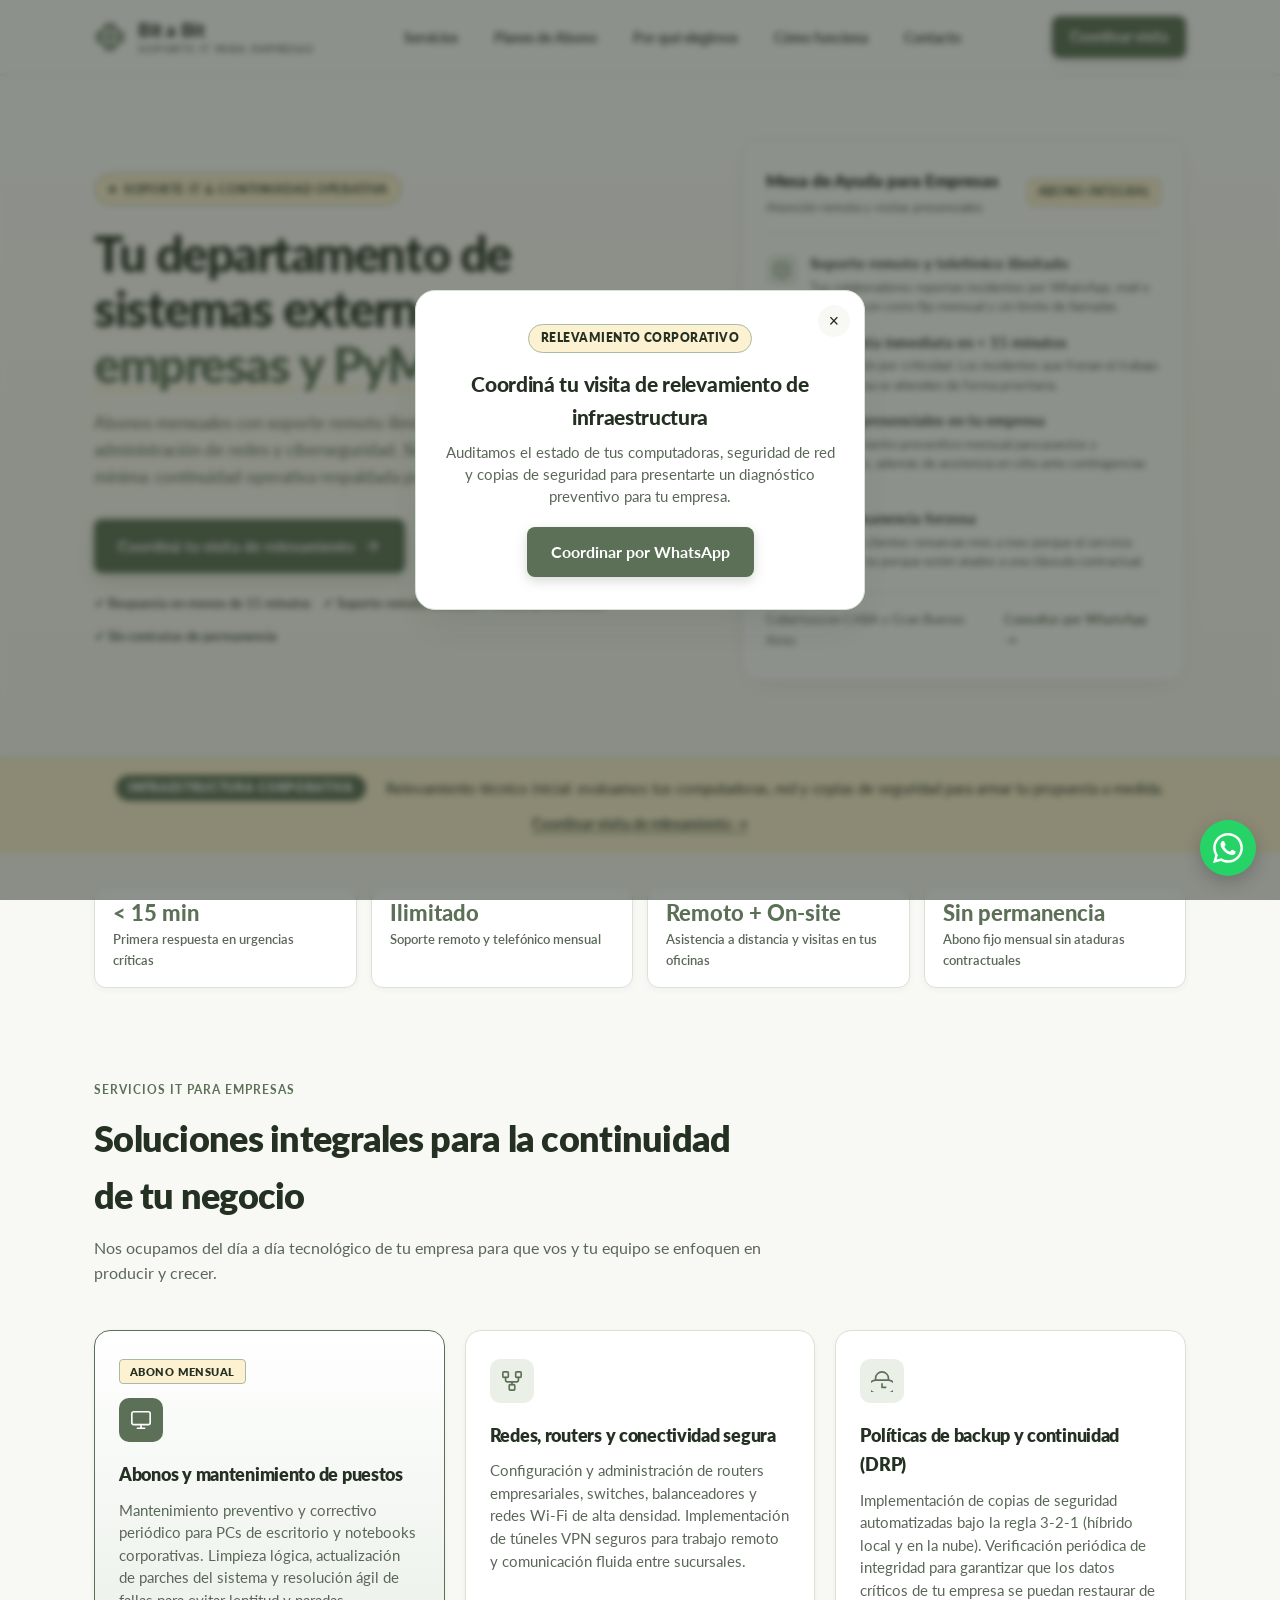
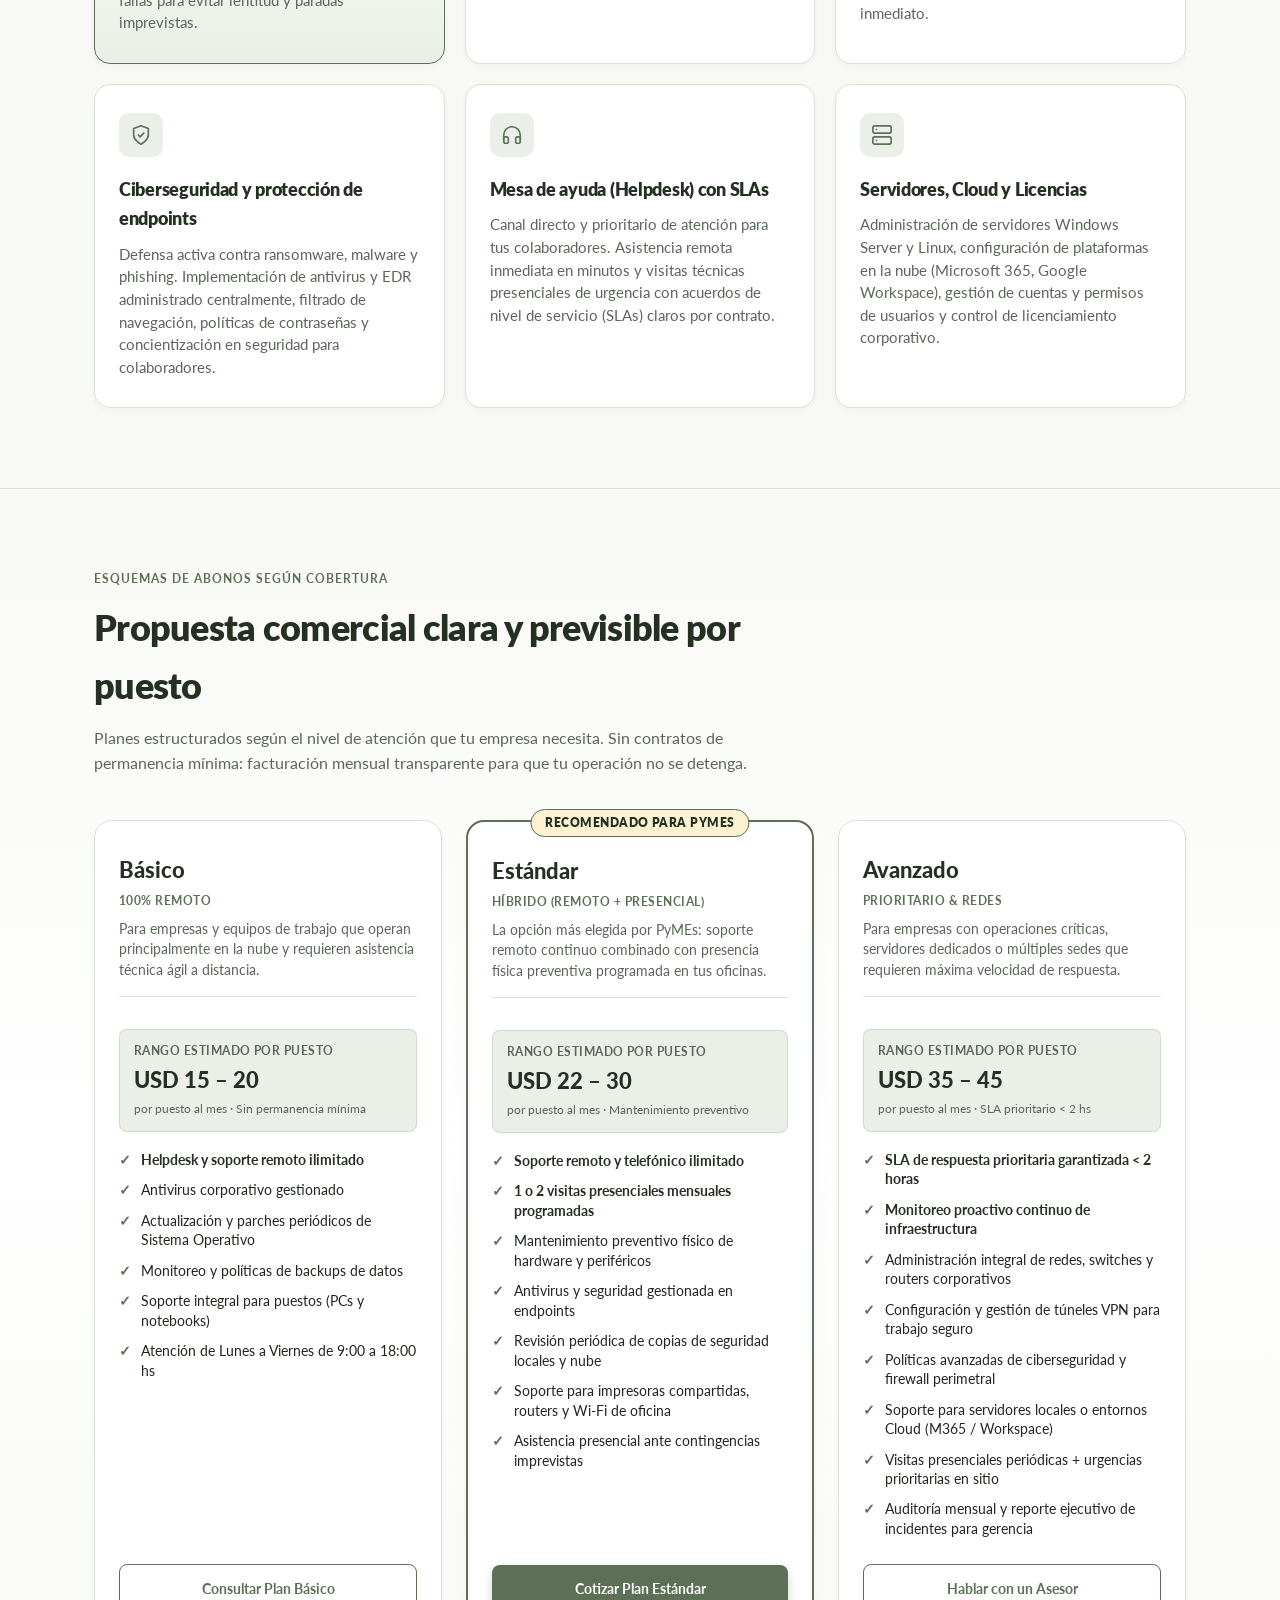
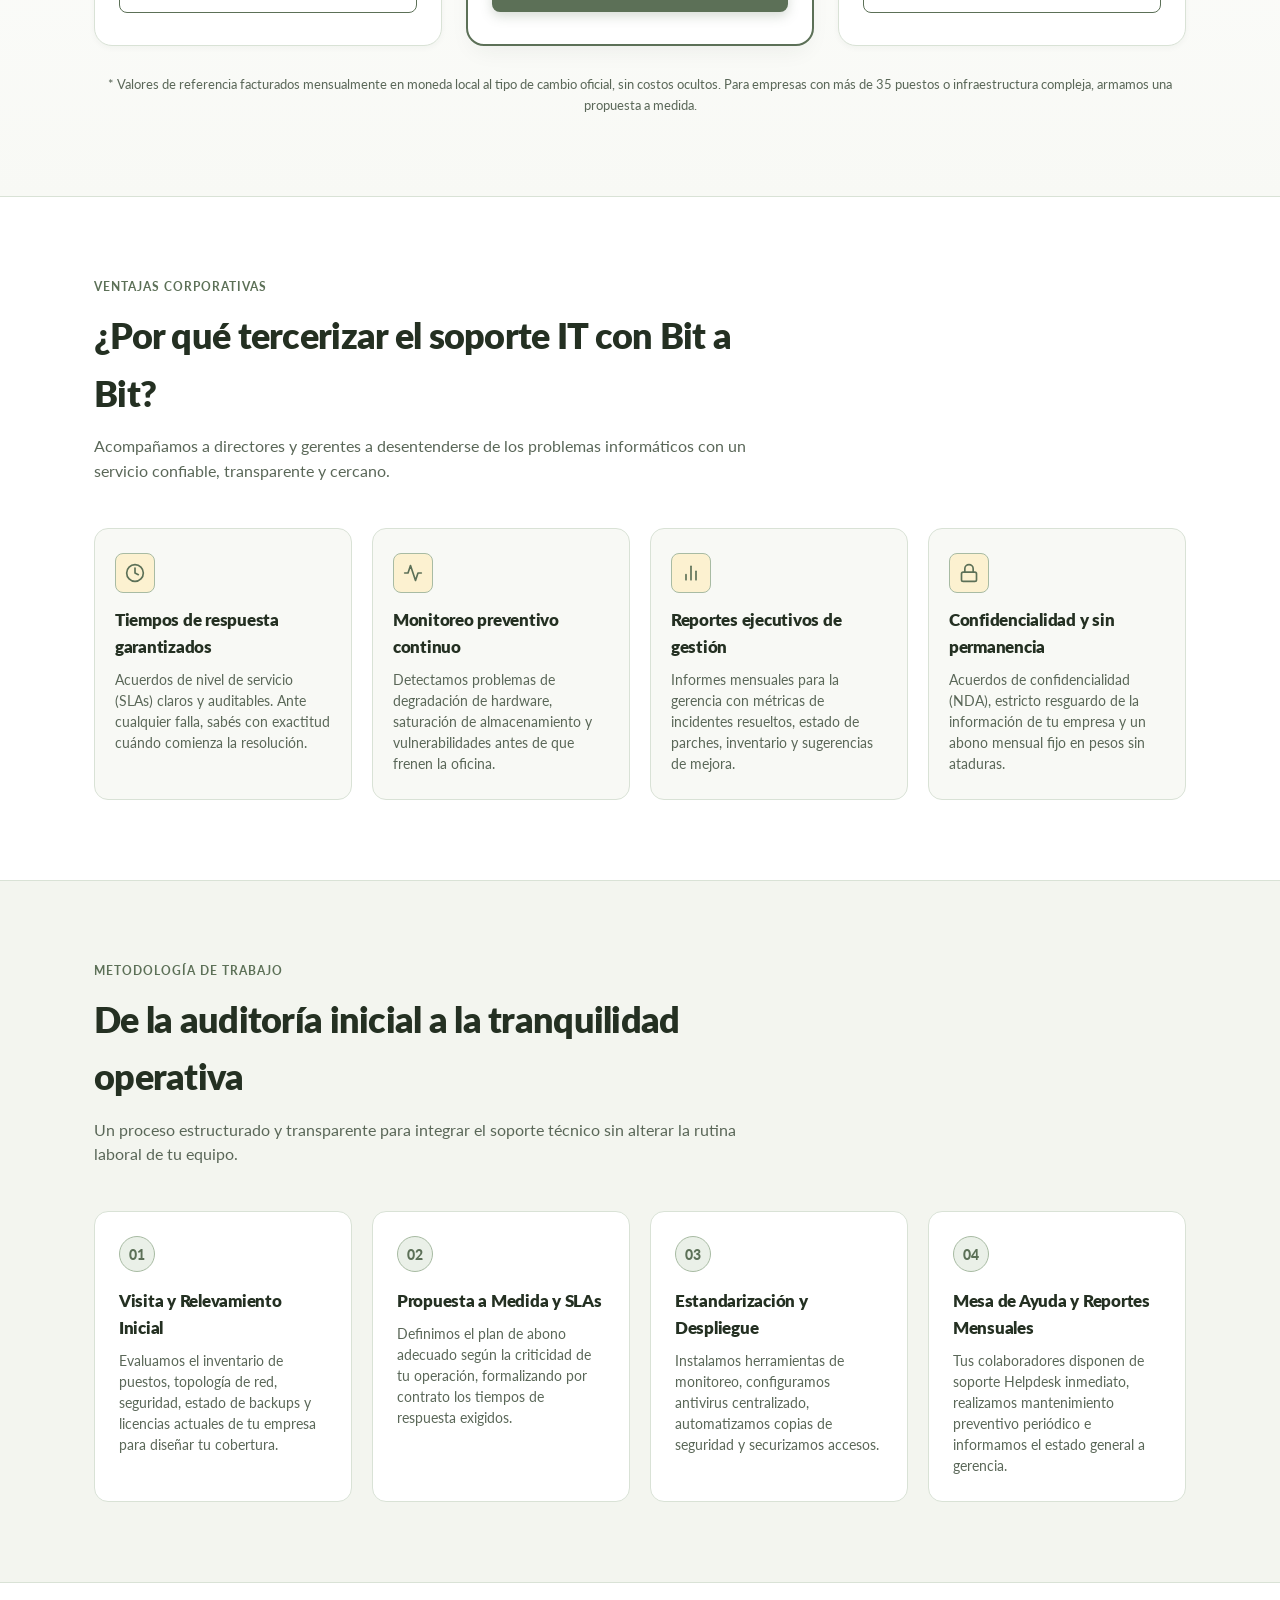
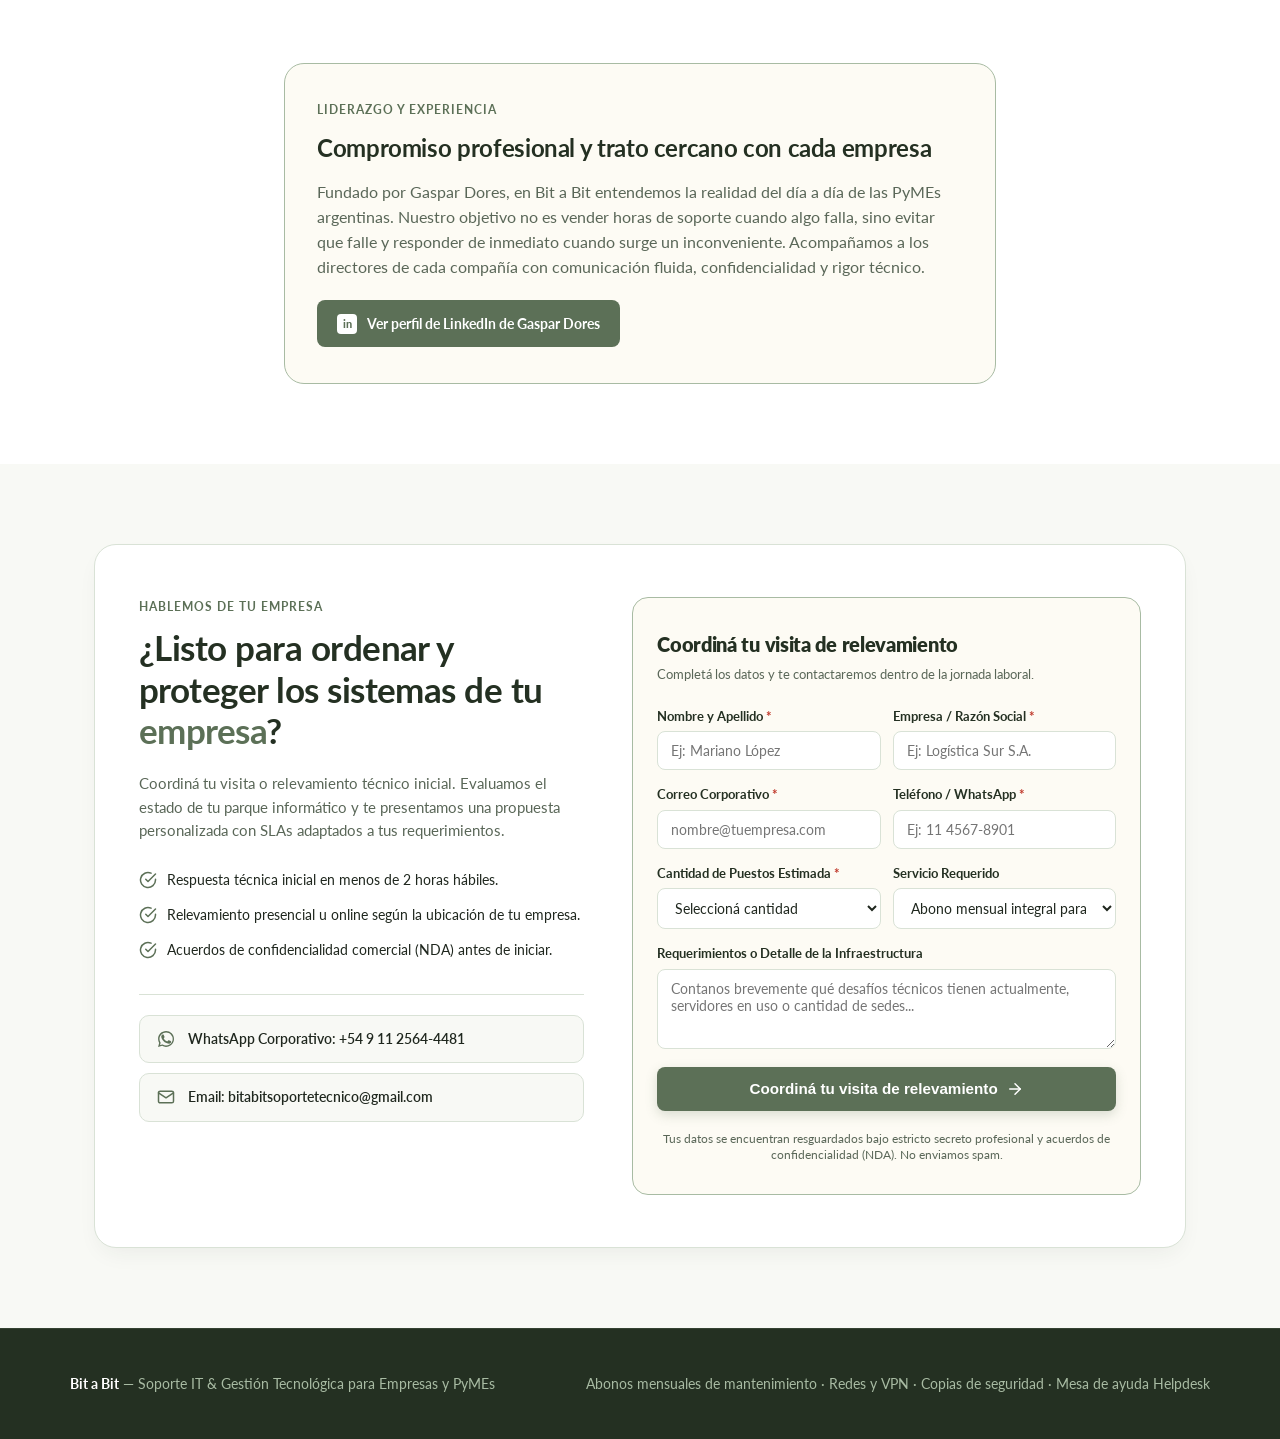
==== commit 6616dd2a: "fix: reemplazar menciones de 'sin cargo' por 'coordiná tu visita de relevamiento'" ====
--- a/index.html
+++ b/index.html
@@ -56,7 +56,7 @@
       <li><a href="#proceso">Cómo funciona</a></li>
       <li><a href="#contacto">Contacto</a></li>
     </ul>
-    <a href="#contacto" class="nav-cta">Solicitar relevamiento</a>
+    <a href="#contacto" class="nav-cta">Coordinar visita</a>
   </div>
 </header>
 
@@ -72,7 +72,7 @@
       
       <div class="btn-row">
         <a href="#contacto" class="btn-primary">
-          <span>Solicitar relevamiento técnico sin cargo</span>
+          <span>Coordiná tu visita de relevamiento</span>
           <svg width="18" height="18" viewBox="0 0 24 24" fill="none" stroke="currentColor" stroke-width="2" stroke-linecap="round" stroke-linejoin="round"><line x1="5" y1="12" x2="19" y2="12"/><polyline points="12 5 19 12 12 19"/></svg>
         </a>
         <a href="#planes" class="btn-ghost">Ver planes de abono</a>
@@ -153,10 +153,10 @@
      ========================================================================== -->
 <section class="offer">
   <div class="wrap offer-inner">
-    <span class="offer-badge">Beneficio para empresas</span>
-    <p>Relevamiento técnico inicial <strong>sin cargo</strong>: evaluamos tus computadoras, red y copias de seguridad sin costo ni compromiso.</p>
+    <span class="offer-badge">Infraestructura Corporativa</span>
+    <p>Relevamiento técnico inicial: evaluamos tus computadoras, red y copias de seguridad para armar tu propuesta a medida.</p>
     <!-- PERSONALIZAR: Enlace wa.me -->
-    <a href="https://wa.me/5491125644481?text=Hola%20Bit%20a%20Bit,%20quisiera%20coordinar%20el%20relevamiento%20t%C3%A9cnico%20inicial%20sin%20cargo%20para%20mi%20empresa" target="_blank" rel="noopener" class="offer-link">Agendar relevamiento por WhatsApp →</a>
+    <a href="https://wa.me/5491125644481?text=Hola%20Bit%20a%20Bit,%20quisiera%20coordinar%20una%20visita%20de%20relevamiento%20para%20mi%20empresa" target="_blank" rel="noopener" class="offer-link">Coordinar visita de relevamiento →</a>
   </div>
 </section>
 
@@ -447,8 +447,8 @@
     <div class="steps">
       <div class="step">
         <div class="step-num">01</div>
-        <h3>Relevamiento Técnico Sin Cargo</h3>
-        <p>Evaluamos el inventario de puestos, topología de red, seguridad, estado de backups y licencias actuales de tu empresa sin costo ni compromiso.</p>
+        <h3>Visita y Relevamiento Inicial</h3>
+        <p>Evaluamos el inventario de puestos, topología de red, seguridad, estado de backups y licencias actuales de tu empresa para diseñar tu cobertura.</p>
       </div>
       <div class="step">
         <div class="step-num">02</div>
@@ -498,7 +498,7 @@
           <div class="section-eyebrow">Hablemos de tu empresa</div>
           <h2>¿Listo para ordenar y proteger los sistemas de tu <span>empresa</span>?</h2>
         </div>
-        <p>Solicitá tu relevamiento técnico inicial sin cargo. Evaluamos el estado de tu parque informático y te presentamos una propuesta personalizada con SLAs adaptados a tus requerimientos.</p>
+        <p>Coordiná tu visita o relevamiento técnico inicial. Evaluamos el estado de tu parque informático y te presentamos una propuesta personalizada con SLAs adaptados a tus requerimientos.</p>
 
         <ul class="contact-perks">
           <li>
@@ -507,7 +507,7 @@
           </li>
           <li>
             <svg viewBox="0 0 24 24" fill="none" stroke="currentColor" stroke-width="2" stroke-linecap="round" stroke-linejoin="round"><path d="M22 11.08V12a10 10 0 1 1-5.93-9.14"/><polyline points="22 4 12 14.01 9 11.01"/></svg>
-            <span>Relevamiento presencial u online 100% bonificado.</span>
+            <span>Relevamiento presencial u online según la ubicación de tu empresa.</span>
           </li>
           <li>
             <svg viewBox="0 0 24 24" fill="none" stroke="currentColor" stroke-width="2" stroke-linecap="round" stroke-linejoin="round"><path d="M22 11.08V12a10 10 0 1 1-5.93-9.14"/><polyline points="22 4 12 14.01 9 11.01"/></svg>
@@ -532,7 +532,7 @@
 
       <!-- Columna derecha: Formulario B2B -->
       <div class="b2b-form-card">
-        <h3>Solicitar Relevamiento Sin Cargo</h3>
+        <h3>Coordiná tu visita de relevamiento</h3>
         <p class="form-sub">Completá los datos y te contactaremos dentro de la jornada laboral.</p>
 
         <form class="b2b-form" id="b2b-contact-form">
@@ -590,7 +590,7 @@
           <input type="text" name="b2b_website_token" class="review-honeypot" tabindex="-1" autocomplete="off" aria-hidden="true">
 
           <button type="submit" class="form-submit-btn" id="b2b-submit-btn">
-            <span>Solicitar Relevamiento Técnico Sin Cargo</span>
+            <span>Coordiná tu visita de relevamiento</span>
             <svg width="18" height="18" viewBox="0 0 24 24" fill="none" stroke="currentColor" stroke-width="2" stroke-linecap="round" stroke-linejoin="round"><line x1="5" y1="12" x2="19" y2="12"/><polyline points="12 5 19 12 12 19"/></svg>
           </button>
 
@@ -612,11 +612,11 @@
   <div class="welcome-popup-backdrop" data-close="true"></div>
   <div class="welcome-popup-card">
     <button class="welcome-popup-close" type="button" aria-label="Cerrar modal">×</button>
-    <span class="welcome-popup-badge">Auditoría IT Bonificada</span>
-    <h3 id="welcome-popup-title">Relevamiento inicial sin costo para tu empresa</h3>
-    <p>Auditamos el estado de tus computadoras, seguridad de red y copias de seguridad para presentarte un diagnóstico preventivo sin compromiso comercial.</p>
+    <span class="welcome-popup-badge">Relevamiento Corporativo</span>
+    <h3 id="welcome-popup-title">Coordiná tu visita de relevamiento de infraestructura</h3>
+    <p>Auditamos el estado de tus computadoras, seguridad de red y copias de seguridad para presentarte un diagnóstico preventivo para tu empresa.</p>
     <!-- PERSONALIZAR: Enlace wa.me del popup -->
-    <a href="https://wa.me/5491125644481?text=Hola%20Bit%20a%20Bit,%20quisiera%20solicitar%20el%20relevamiento%20t%C3%A9cnico%20inicial%20sin%20costo%20para%20mi%20empresa" class="welcome-popup-cta" target="_blank" rel="noopener" data-gtm-click="whatsapp-popup">
+    <a href="https://wa.me/5491125644481?text=Hola%20Bit%20a%20Bit,%20quisiera%20coordinar%20una%20visita%20de%20relevamiento%20para%20mi%20empresa" class="welcome-popup-cta" target="_blank" rel="noopener" data-gtm-click="whatsapp-popup">
       Coordinar por WhatsApp
     </a>
   </div>
